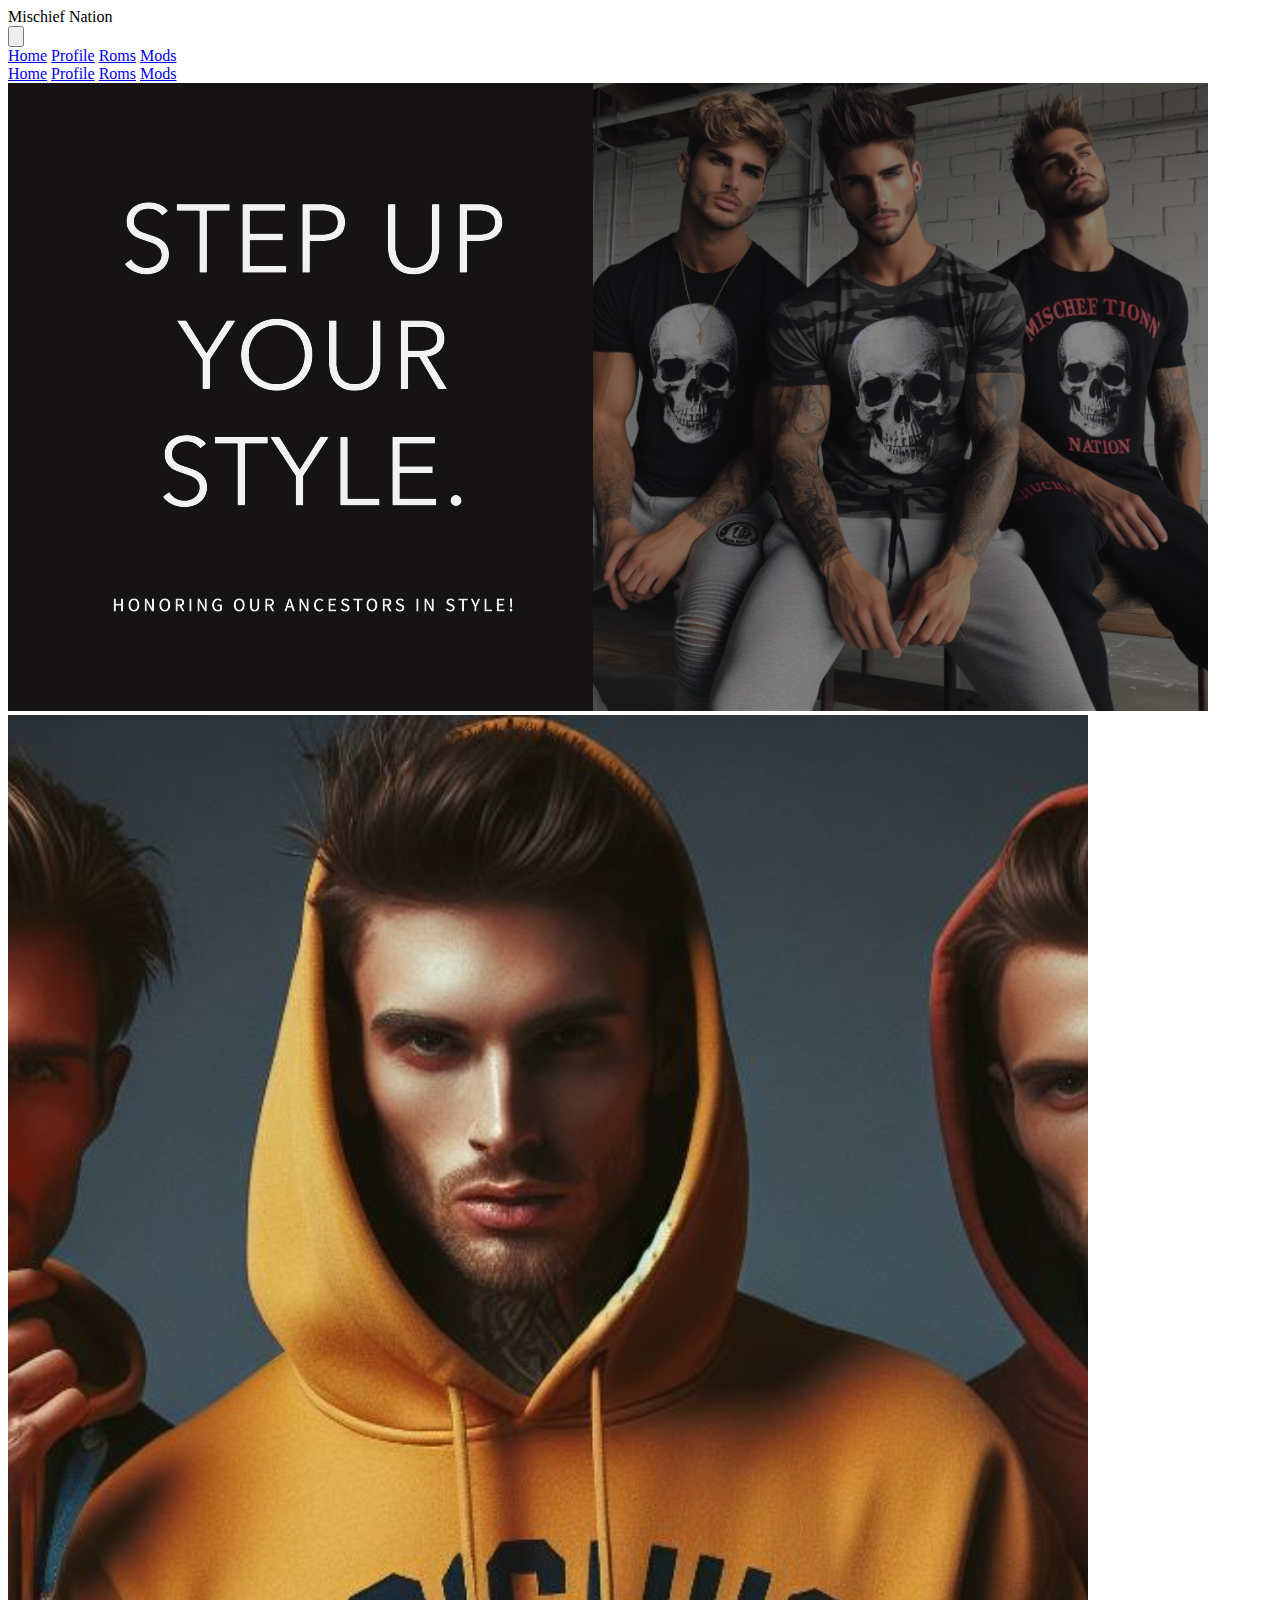
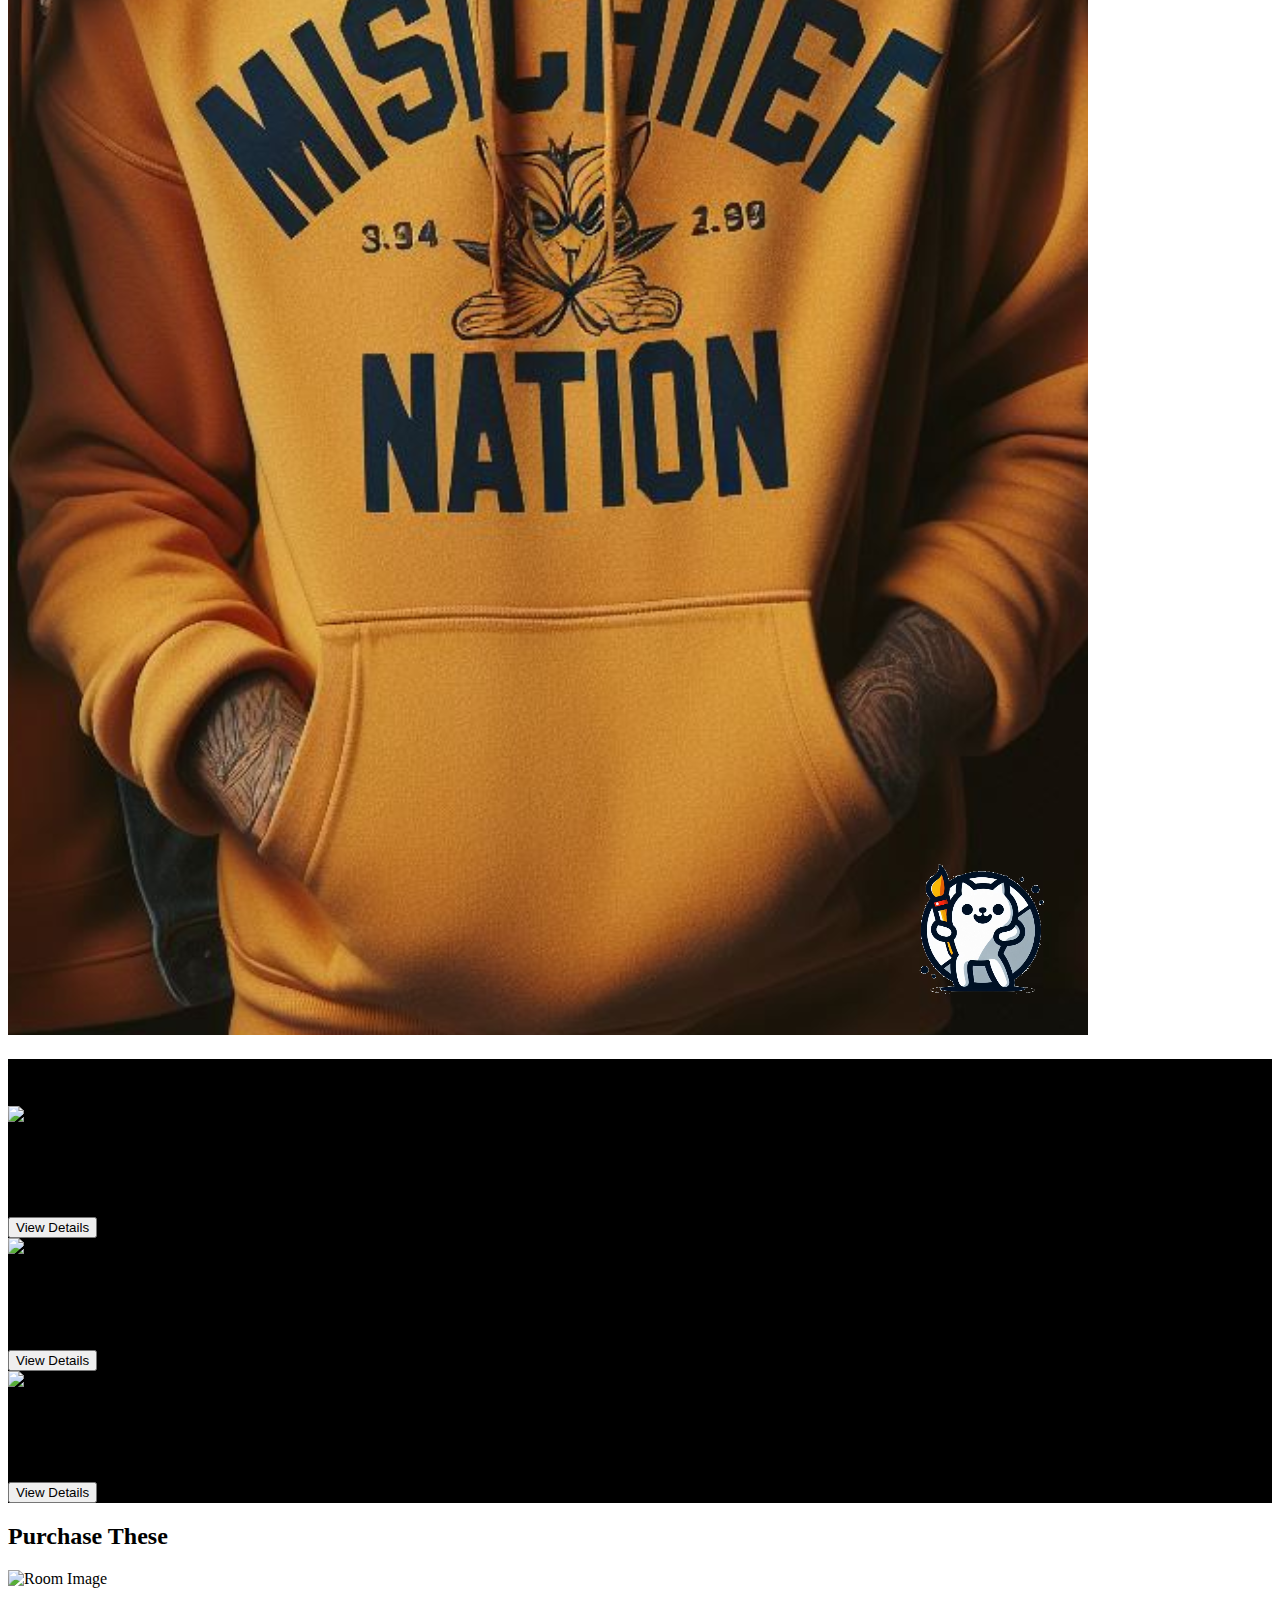
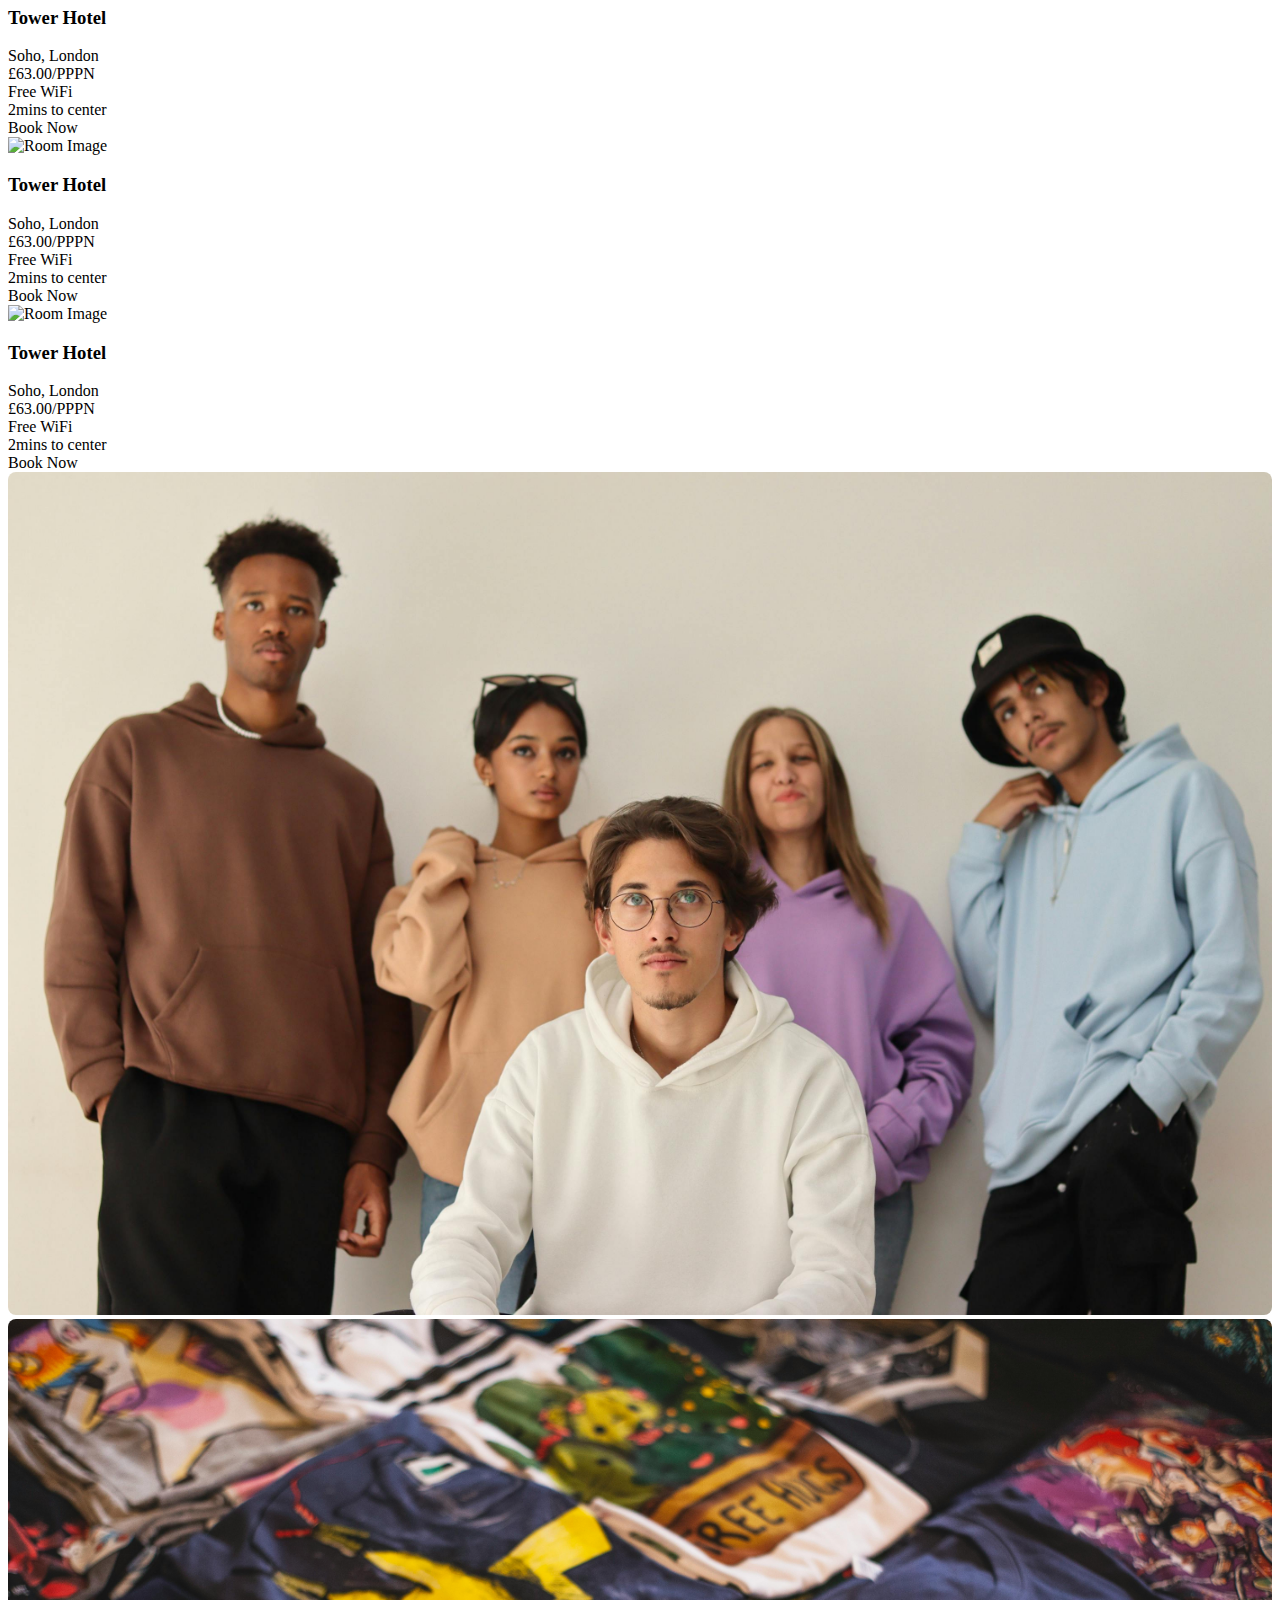
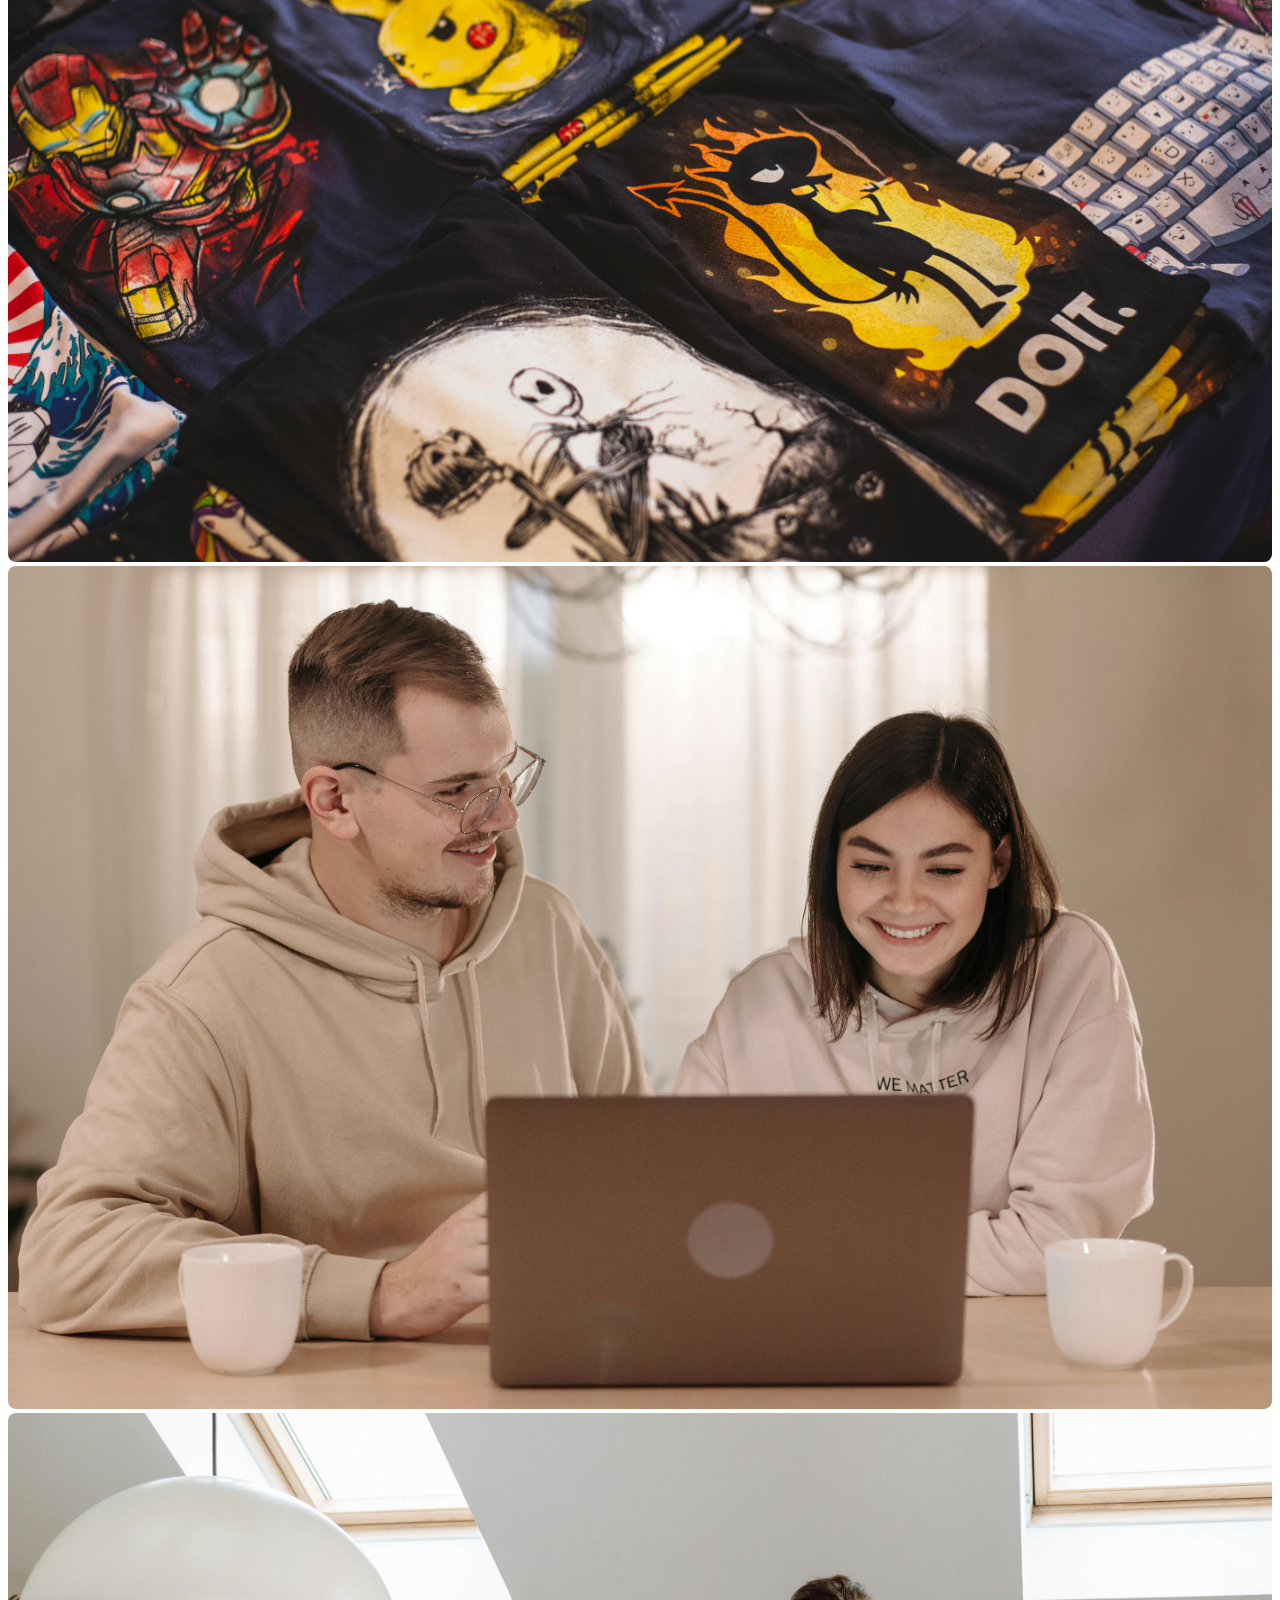
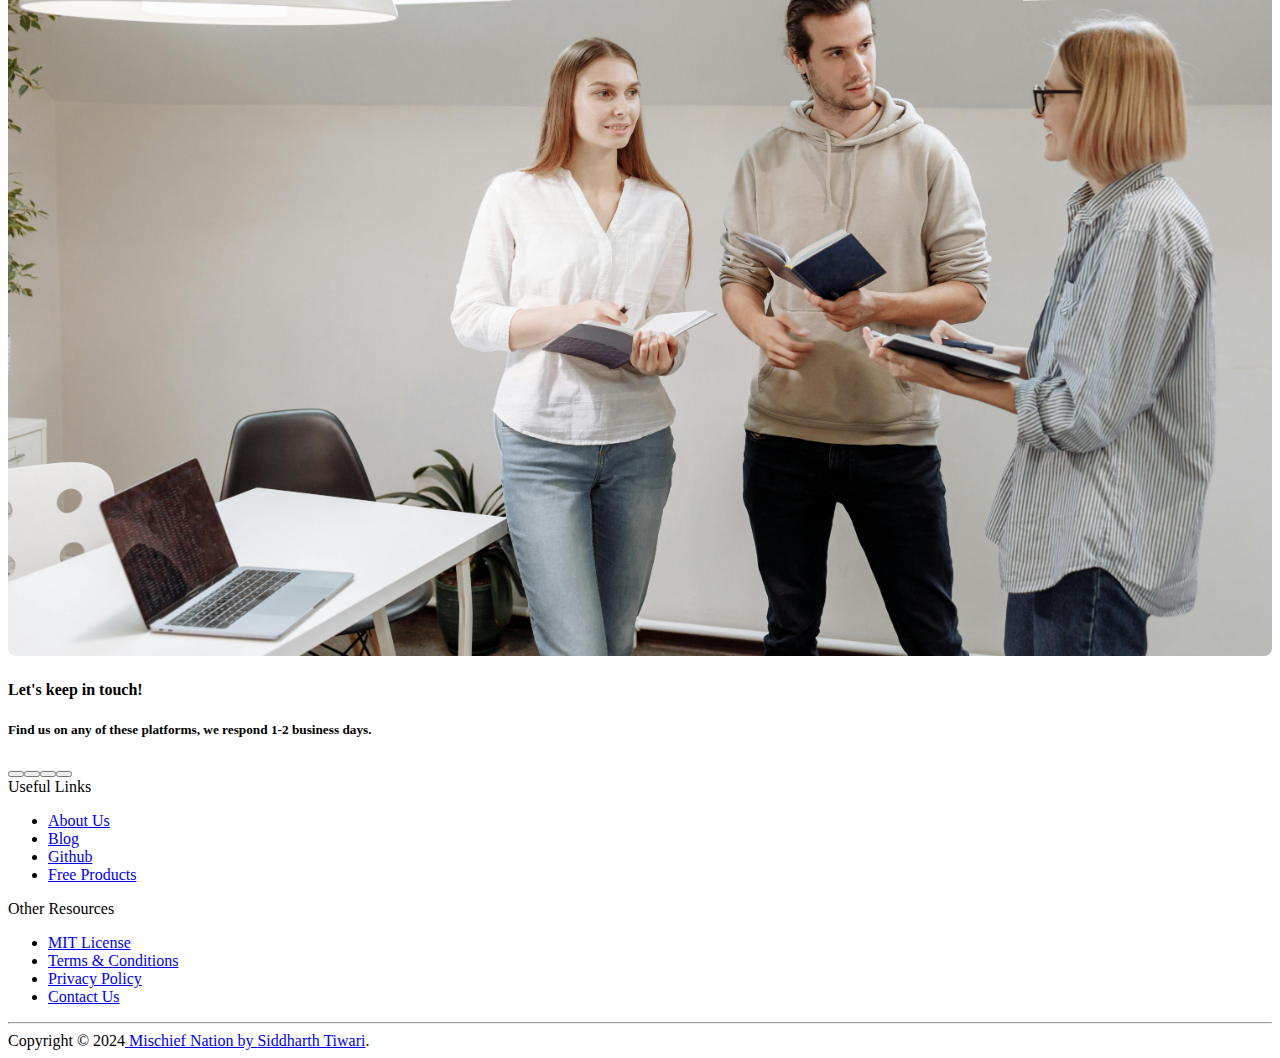
==== index.html @ 12c743d7 "first commit" ====
<!DOCTYPE html>
<html lang="en">

<head>
    <meta charset="UTF-8" />
    <meta name="viewport" content="width=device-width, initial-scale=1.0" />
    <script src="https://cdn.tailwindcss.com"></script>
    <link rel="stylesheet" href="main.css" />
    <link rel="stylesheet" href="swiper.css" />
    <link rel="shortcut icon" href="favicon.ico" type="image/x-icon" />
    <title>Mischief Nation - Fashion</title>
</head>

<body class="font-sans overscroll-none m-1 p-1">
    <!-- Navigation -->
    <section class="container mx-auto min-w-full sticky top-2 pb-0 z-10">
        <nav class="rounded-lg flex items-center justify-between p-5 bg-gray-900 text-white">
            <div class="text-2xl font-bold pl-8">Mischief Nation</div>

            <!-- Responsive Dropdown Menu Button -->
            <div class="lg:hidden relative">
                <button id="menuBtn" class="text-white focus:outline-none">
                    <svg class="h-6 w-6" fill="none" stroke="currentColor" viewBox="0 0 24 24"
                        xmlns="http://www.w3.org/2000/svg">
                        <path stroke-linecap="round" stroke-linejoin="round" stroke-width="2"
                            d="M4 6h16M4 12h16m-7 6h7"></path>
                    </svg>
                </button>

                <!-- Dropdown Menu -->
                <div id="dropdownMenu"
                    class="hidden absolute top-full right-0 mt-2 bg-gray-900 text-white rounded-lg shadow-lg">
                    <a href="#" class="block px-4 py-2">Home</a>
                    <a href="#" class="block px-4 py-2">Profile</a>
                    <a href="#" class="block px-4 py-2">Roms</a>
                    <a href="#" class="block px-4 py-2">Mods</a>
                </div>
            </div>

            <!-- Navigation Links (Hidden on Small Screens) -->
            <div class="hidden lg:flex space-x-4 pr-8" id="navLinks">
                <a href="#" class="hover:bg-gray-700 px-4 py-2 rounded">Home</a>
                <a href="#" class="hover:bg-gray-700 px-4 py-2 rounded">Profile</a>
                <a href="#" class="hover:bg-gray-700 px-4 py-2 rounded">Roms</a>
                <a href="#" class="hover:bg-gray-700 px-4 py-2 rounded">Mods</a>
            </div>
        </nav>
    </section>

    <!-- Banner Section -->
    <section class="container mx-auto min-w-full rounded-lg mt-2 mb-2">
        <div class="overflow-hidden">
            <img class="w-full h-screen rounded-lg hidden md:block" src="images/bg-img.png" alt="Fashion Banner" />
            <img class="w-full h-full rounded-lg block md:hidden" src="images/image.png" alt="">
        </div>
    </section>

    <!-- Featured Products Section -->
    <section class="container mx-auto min-w-full rounded-lg bg-featured mb-2 mt-0">
        <h2 class="text-3xl font-semibold mb-4 text-gray-100 text-center pt-3">
            Featured Products
        </h2>
        <div class="flex flex-col md:flex-row md:space-x-4 p-4">
            <!-- Featured product cards go here -->
            <div class="bg-white p-4 mt-2 md:mt-0 rounded-lg featured transition duration-300">
                <img src="https://images.pexels.com/photos/1337477/pexels-photo-1337477.jpeg?auto=compress&cs=tinysrgb&w=1260&h=750&dpr=1"
                    alt="Product 1" class="w-full h-80 object-cover mb-4" />
                <h3 class="text-lg font-semibold mb-2">Stylish Shirt</h3>
                <p class="text-gray-600">
                    Lorem ipsum dolor sit amet, consectetur adipiscing elit.
                </p>
                <button class="mt-2 bg-gray-800 text-white px-4 py-2 rounded-full">
                    View Details
                </button>
            </div>
            <div class="bg-white mt-2 md:mt-0 rounded-lg p-4 featured transition duration-300">
                <img src="https://images.pexels.com/photos/837140/pexels-photo-837140.jpeg?auto=compress&cs=tinysrgb&w=1260&h=750&dpr=1"
                    alt="Product 1" class="w-full h-80 object-cover mb-4" />
                <h3 class="text-lg font-semibold mb-2">Stylish Shirt</h3>
                <p class="text-gray-600">
                    Lorem ipsum dolor sit amet, consectetur adipiscing elit.
                </p>
                <button class="mt-2 bg-gray-800 text-white px-4 py-2 rounded-full">
                    View Details
                </button>
            </div>
            <div class="bg-white mt-2 md:mt-0 rounded-lg p-4 featured transition duration-300">
                <img src="https://images.pexels.com/photos/428340/pexels-photo-428340.jpeg?auto=compress&cs=tinysrgb&w=600"
                    alt="Product 1" class="w-full h-80 object-cover mb-4" />
                <h3 class="text-lg font-semibold mb-2">Stylish Shirt</h3>
                <p class="text-gray-600">
                    Lorem ipsum dolor sit amet, consectetur adipiscing elit.
                </p>
                <button class="mt-2 bg-gray-800 text-white px-4 py-2 rounded-full">
                    View Details
                </button>
            </div>
            <!-- Add more product cards as needed -->
        </div>
    </section>

    <!-- Latest Trends Section -->
    <section class="container mx-auto min-w-full rounded-lg bg-gray-200 mb-2 p-4">
        <h2 class="text-3xl font-semibold mb-4 text-gray-900 text-center pt-3">
            Purchase These
        </h2>
        <div class="flex flex-col md:flex-row md:space-x-4 p-4">
            <div id="app"
                class="bg-white mt-4 md:mt-0 w-auto h-auto md:h-60 rounded-lg shadow-md flex flex-row card text-grey-darkest border-2 border-gray-200">
                <img class="w-1/2 h-full rounded-l-sm" src="https://bit.ly/2EApSiC" alt="Room Image" />
                <div class="w-full flex flex-col">
                    <div class="p-4 pb-0 flex-1">
                        <h3 class="font-light mb-1 text-grey-darkest">Tower Hotel</h3>
                        <div class="text-xs flex items-center mb-4">
                            <i class="fas fa-map-marker-alt mr-1 text-grey-dark"></i>
                            Soho, London
                        </div>
                        <span class="text-2xl md:text-5xl text-grey-darkest">£63.00<span class="text-lg">/PPPN</span></span>
                        <div class="flex items-center mt-4">
                            <div class="pr-2 text-xs">
                                <i class="fas fa-wifi text-green"></i> Free WiFi
                            </div>
                            <div class="px-2 text-xs">
                                <i class="text-grey-darker far fa-building"></i> 2mins to
                                center
                            </div>
                        </div>
                    </div>
                    <div class="bg-grey-lighter p-3 flex items-center justify-between transition hover:bg-grey-light">
                        Book Now
                        <i class="fas fa-chevron-right"></i>
                    </div>
                </div>
            </div>
            <div id="app"
                class="bg-white mt-4 md:mt-0 w-auto h-auto md:h-60 rounded-lg shadow-md flex flex-row card text-grey-darkest border-2 border-gray-200">
                <img class="w-1/2 h-full rounded-l-sm" src="https://bit.ly/2EApSiC" alt="Room Image" />
                <div class="w-full flex flex-col">
                    <div class="p-4 pb-0 flex-1">
                        <h3 class="font-light mb-1 text-grey-darkest">Tower Hotel</h3>
                        <div class="text-xs flex items-center mb-4">
                            <i class="fas fa-map-marker-alt mr-1 text-grey-dark"></i>
                            Soho, London
                        </div>
                        <span class="text-2xl md:text-5xl text-grey-darkest">£63.00<span class="text-lg">/PPPN</span></span>
                        <div class="flex items-center mt-4">
                            <div class="pr-2 text-xs">
                                <i class="fas fa-wifi text-green"></i> Free WiFi
                            </div>
                            <div class="px-2 text-xs">
                                <i class="text-grey-darker far fa-building"></i> 2mins to
                                center
                            </div>
                        </div>
                    </div>
                    <div class="bg-grey-lighter p-3 flex items-center justify-between transition hover:bg-grey-light">
                        Book Now
                        <i class="fas fa-chevron-right"></i>
                    </div>
                </div>
            </div>
            <div id="app"
                class="bg-white mt-4 md:mt-0 w-auto h-auto md:h-60 rounded-lg shadow-md flex flex-row card text-grey-darkest border-2 border-gray-200">
                <img class="w-1/2 h-full rounded-l-sm" src="https://bit.ly/2EApSiC" alt="Room Image" />
                <div class="w-full h-full flex flex-col">
                    <div class="p-4 pb-0 flex-1">
                        <h3 class="font-light mb-1 text-grey-darkest">Tower Hotel</h3>
                        <div class="text-xs flex items-center mb-4">
                            <i class="fas fa-map-marker-alt mr-1 text-grey-dark"></i>
                            Soho, London
                        </div>
                        <span class="text-2xl md:text-5xl text-grey-darkest">£63.00<span class="text-lg">/PPPN</span></span>
                        <div class="flex items-center mt-4">
                            <div class="pr-2 text-xs">
                                <i class="fas fa-wifi text-green"></i> Free WiFi
                            </div>
                            <div class="px-2 text-xs">
                                <i class="text-grey-darker far fa-building"></i> 2mins to
                                center
                            </div>
                        </div>
                    </div>
                    <div class="bg-grey-lighter p-3 flex items-center justify-between transition hover:bg-grey-light">
                        Book Now
                        <i class="fas fa-chevron-right"></i>
                    </div>
                </div>
            </div>
        </div>
    </section>

    <!-- Fashion Slideshow Section -->
    <section class="container mx-auto min-w-full mb-2 rounded-lg">
        <swiper-container class="mySwiper z-0 rounded-lg" pagination="true" pagination-clickable="true"
            space-between="30" effect="fade" centered-slides="true" autoplay-delay="2500"
            autoplay-disable-on-interaction="false">
            <swiper-slide>
                <img src="images/pic1.jpg" />
            </swiper-slide>
            <swiper-slide>
                <img src="images/pic2.jpg" />
            </swiper-slide>
            <swiper-slide>
                <img src="images/pic3.jpg" />
            </swiper-slide>
            <swiper-slide>
                <img src="images/pic4.jpg" />
            </swiper-slide>
        </swiper-container>
    </section>
    <!-- component -->
    <link rel="stylesheet" href="https://demos.creative-tim.com/notus-js/assets/styles/tailwind.css">
    <link rel="stylesheet"
        href="https://demos.creative-tim.com/notus-js/assets/vendor/@fortawesome/fontawesome-free/css/all.min.css">

    <footer class="relative bg-blueGray-200 pt-8 pb-6 mt-2 rounded-lg">
        <div class="container mx-auto px-4">
            <div class="flex flex-wrap text-left lg:text-left">
                <div class="w-full lg:w-6/12 px-4">
                    <h4 class="text-3xl fonat-semibold text-blueGray-700">Let's keep in touch!</h4>
                    <h5 class="text-lg mt-0 mb-2 text-blueGray-600">
                        Find us on any of these platforms, we respond 1-2 business days.
                    </h5>
                    <div class="mt-6 lg:mb-0 mb-6">
                        <button
                            class="bg-white text-lightBlue-400 shadow-lg font-normal h-10 w-10 items-center justify-center align-center rounded-full outline-none focus:outline-none mr-2"
                            type="button">
                            <i class="fab fa-twitter"></i></button><button
                            class="bg-white text-lightBlue-600 shadow-lg font-normal h-10 w-10 items-center justify-center align-center rounded-full outline-none focus:outline-none mr-2"
                            type="button">
                            <i class="fab fa-facebook-square"></i></button><button
                            class="bg-white text-pink-400 shadow-lg font-normal h-10 w-10 items-center justify-center align-center rounded-full outline-none focus:outline-none mr-2"
                            type="button">
                            <i class="fab fa-dribbble"></i></button><button
                            class="bg-white text-blueGray-800 shadow-lg font-normal h-10 w-10 items-center justify-center align-center rounded-full outline-none focus:outline-none mr-2"
                            type="button">
                            <i class="fab fa-github"></i>
                        </button>
                    </div>
                </div>
                <div class="w-full lg:w-6/12 px-4">
                    <div class="flex flex-wrap items-top mb-6">
                        <div class="w-full lg:w-4/12 px-4 ml-auto">
                            <span class="block uppercase text-blueGray-500 text-sm font-semibold mb-2">Useful
                                Links</span>
                            <ul class="list-unstyled">
                                <li>
                                    <a class="text-blueGray-600 hover:text-blueGray-800 font-semibold block pb-2 text-sm"
                                        href="https://www.creative-tim.com/presentation?ref=njs-profile">About Us</a>
                                </li>
                                <li>
                                    <a class="text-blueGray-600 hover:text-blueGray-800 font-semibold block pb-2 text-sm"
                                        href="https://blog.creative-tim.com?ref=njs-profile">Blog</a>
                                </li>
                                <li>
                                    <a class="text-blueGray-600 hover:text-blueGray-800 font-semibold block pb-2 text-sm"
                                        href="https://www.github.com/creativetimofficial?ref=njs-profile">Github</a>
                                </li>
                                <li>
                                    <a class="text-blueGray-600 hover:text-blueGray-800 font-semibold block pb-2 text-sm"
                                        href="https://www.creative-tim.com/bootstrap-themes/free?ref=njs-profile">Free
                                        Products</a>
                                </li>
                            </ul>
                        </div>
                        <div class="w-full lg:w-4/12 px-4">
                            <span class="block uppercase text-blueGray-500 text-sm font-semibold mb-2">Other
                                Resources</span>
                            <ul class="list-unstyled">
                                <li>
                                    <a class="text-blueGray-600 hover:text-blueGray-800 font-semibold block pb-2 text-sm"
                                        href="https://github.com/creativetimofficial/notus-js/blob/main/LICENSE.md?ref=njs-profile">MIT
                                        License</a>
                                </li>
                                <li>
                                    <a class="text-blueGray-600 hover:text-blueGray-800 font-semibold block pb-2 text-sm"
                                        href="https://creative-tim.com/terms?ref=njs-profile">Terms &amp; Conditions</a>
                                </li>
                                <li>
                                    <a class="text-blueGray-600 hover:text-blueGray-800 font-semibold block pb-2 text-sm"
                                        href="https://creative-tim.com/privacy?ref=njs-profile">Privacy Policy</a>
                                </li>
                                <li>
                                    <a class="text-blueGray-600 hover:text-blueGray-800 font-semibold block pb-2 text-sm"
                                        href="https://creative-tim.com/contact-us?ref=njs-profile">Contact Us</a>
                                </li>
                            </ul>
                        </div>
                    </div>
                </div>
            </div>
            <hr class="my-6 border-blueGray-300">
            <div class="flex flex-wrap items-center md:justify-between justify-center">
                <div class="w-full md:w-4/12 px-4 mx-auto text-center">
                    <div class="text-sm text-blueGray-500 font-semibold py-1">
                        Copyright © <span id="get-current-year">2024</span><a
                            href="https://www.creative-tim.com/product/notus-js"
                            class="text-blueGray-500 hover:text-gray-800" target="_blank"> Mischief Nation by
                            <a href="https://www.creative-tim.com?ref=njs-profile"
                                class="text-blueGray-500 hover:text-blueGray-800">Siddharth Tiwari</a>.
                    </div>
                </div>
            </div>
        </div>
    </footer>

    <script src="https://cdn.jsdelivr.net/npm/swiper@11/swiper-element-bundle.min.js"></script>
    <script>
        // JavaScript to toggle the visibility of the dropdown menu
        const menuBtn = document.getElementById('menuBtn');
        const dropdownMenu = document.getElementById('dropdownMenu');

        menuBtn.addEventListener('click', () => {
            dropdownMenu.classList.toggle('hidden');
        });
    </script>
</body>

</html>
---- main.css ----
.bg-featured{
    background-color: black;
}
.featured:hover{
    box-shadow: 0 1px 10px white;
}
.transition{
    transition: all .2s ease-out;
}

.h-60{
  height: 14rem;
}

.w-128{
  width: 32rem;
}
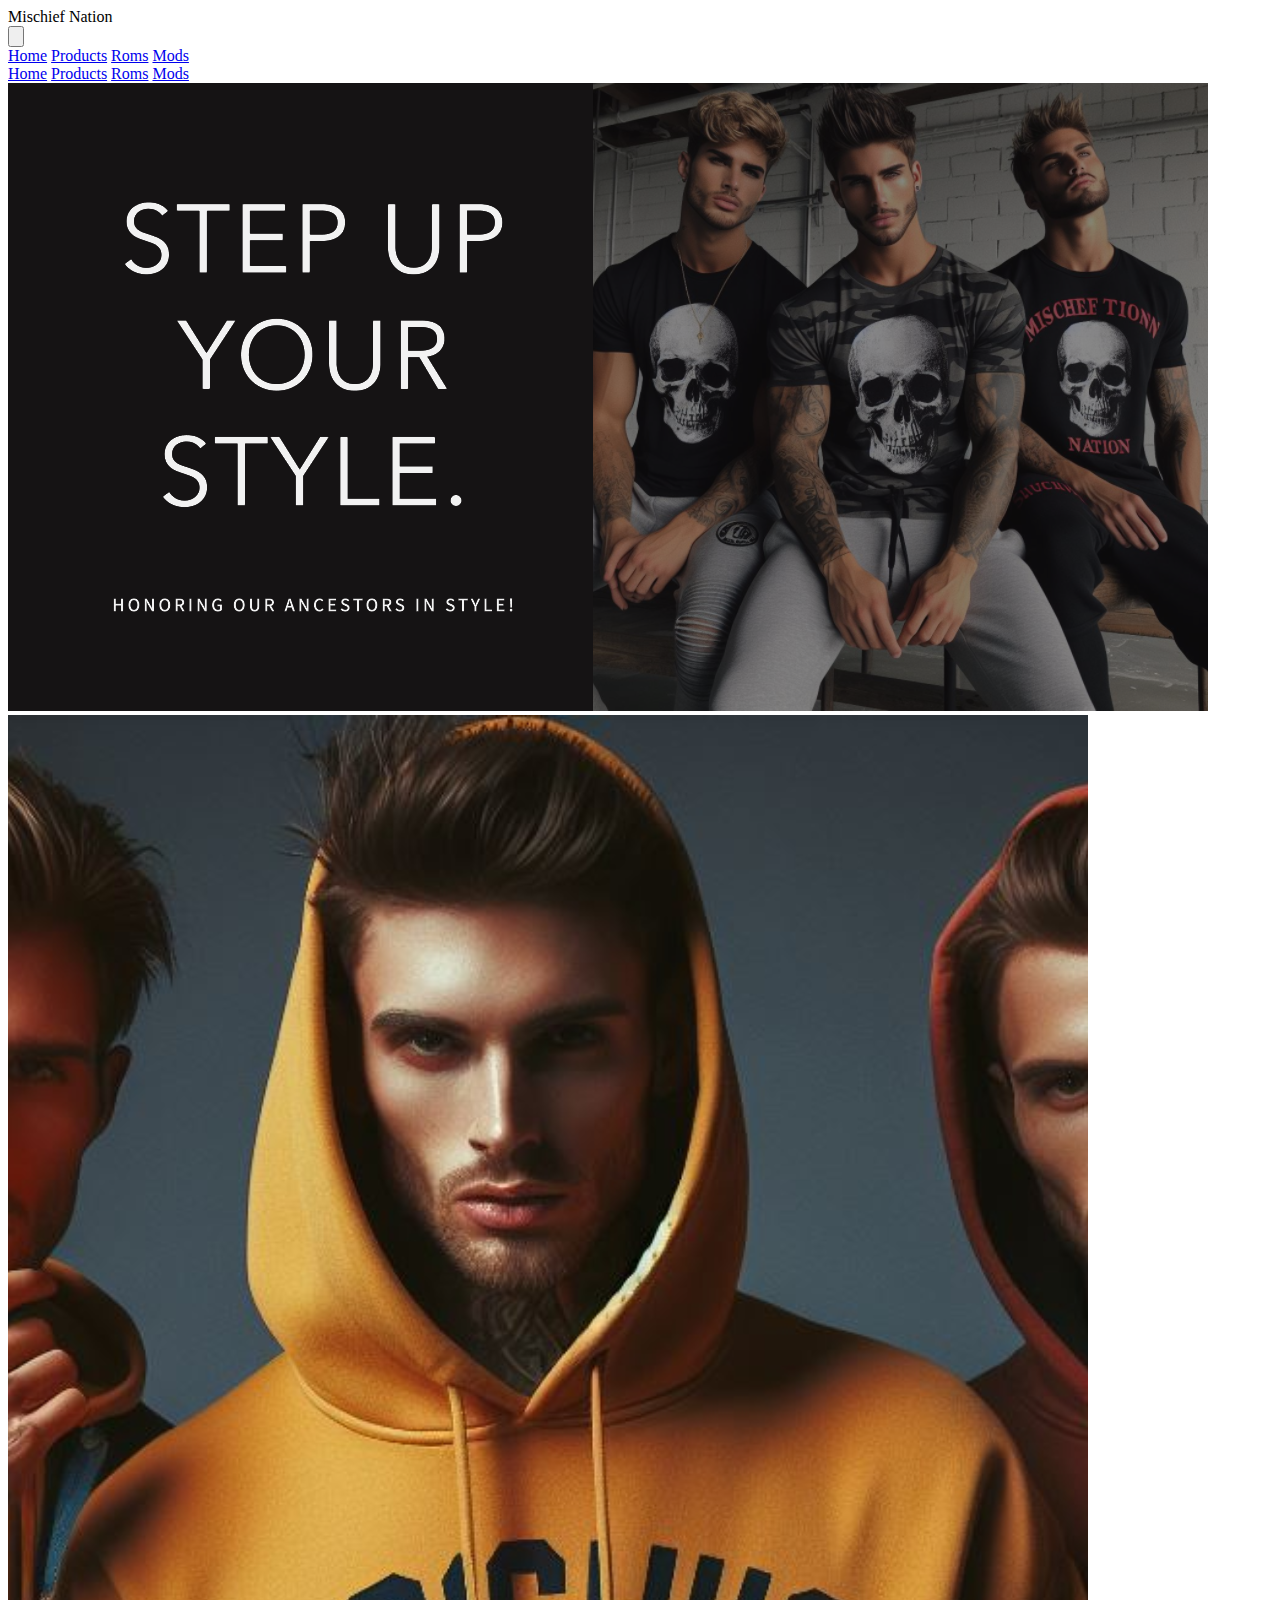
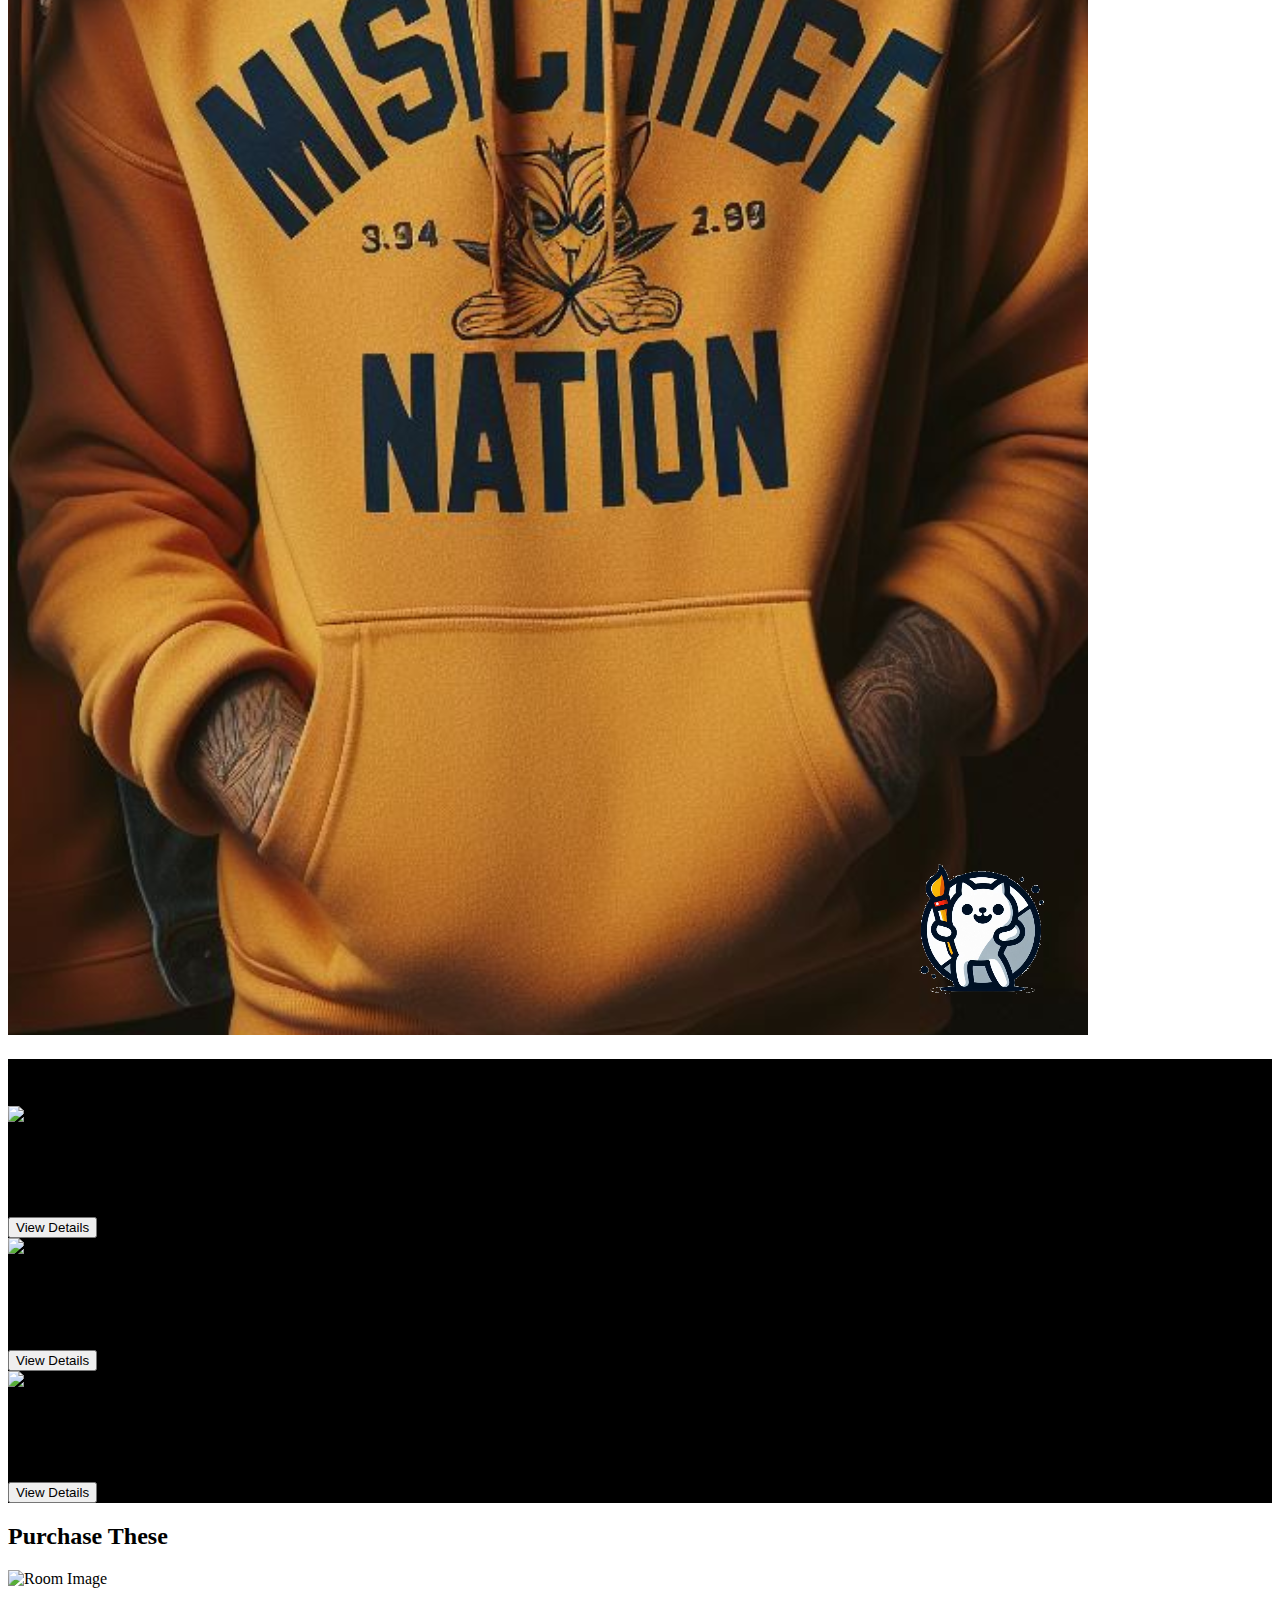
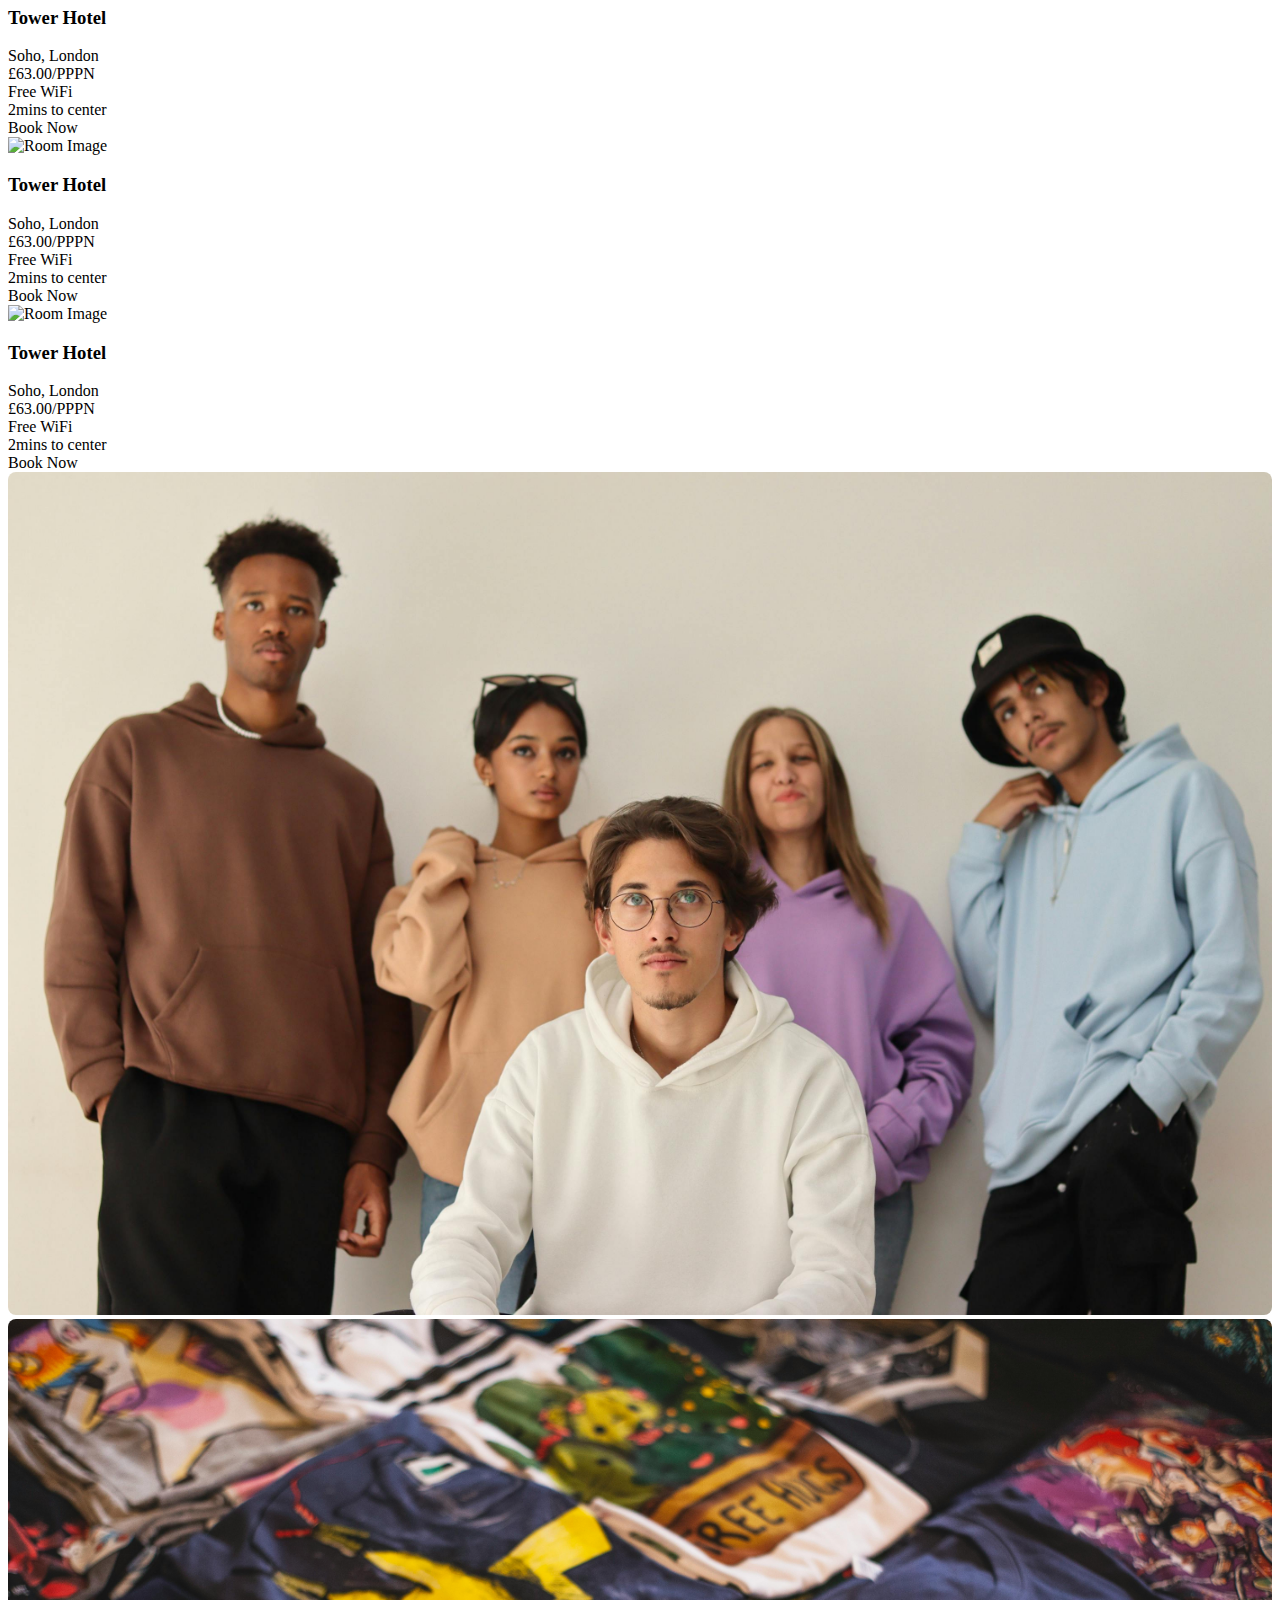
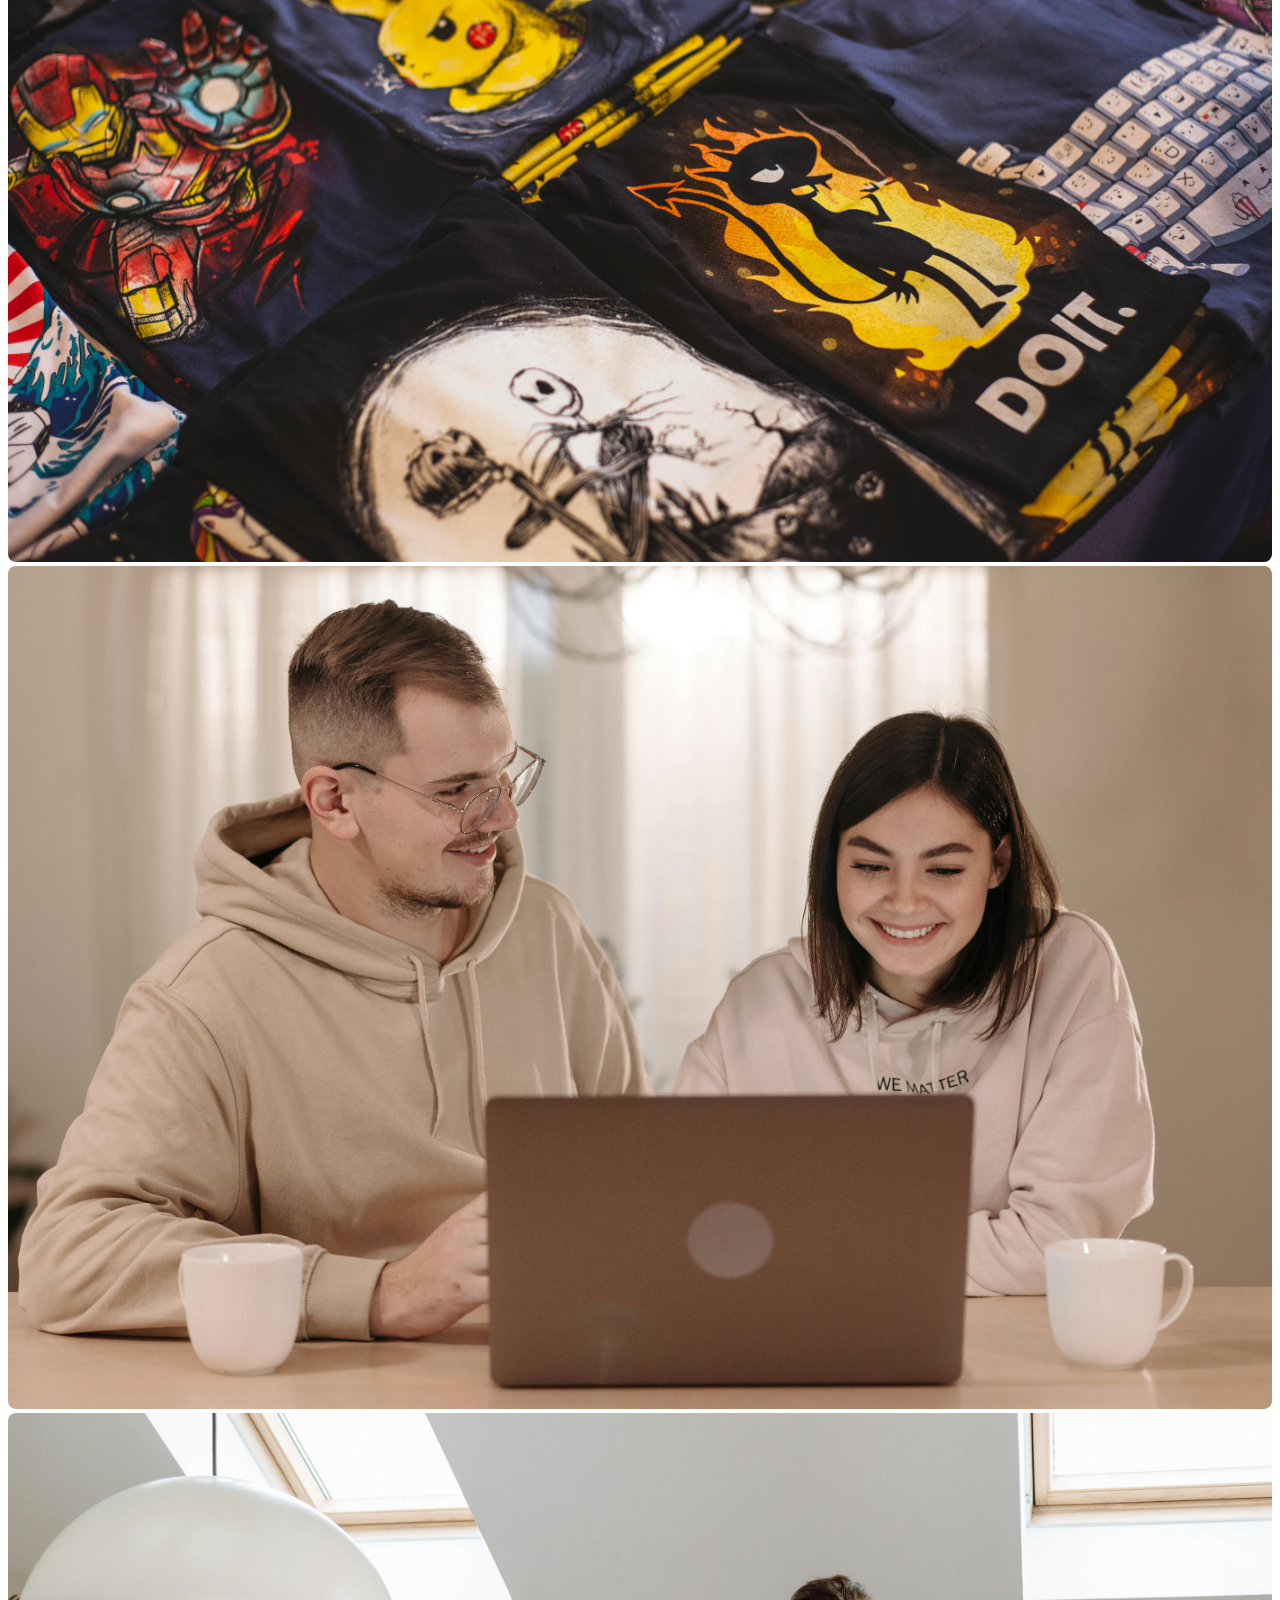
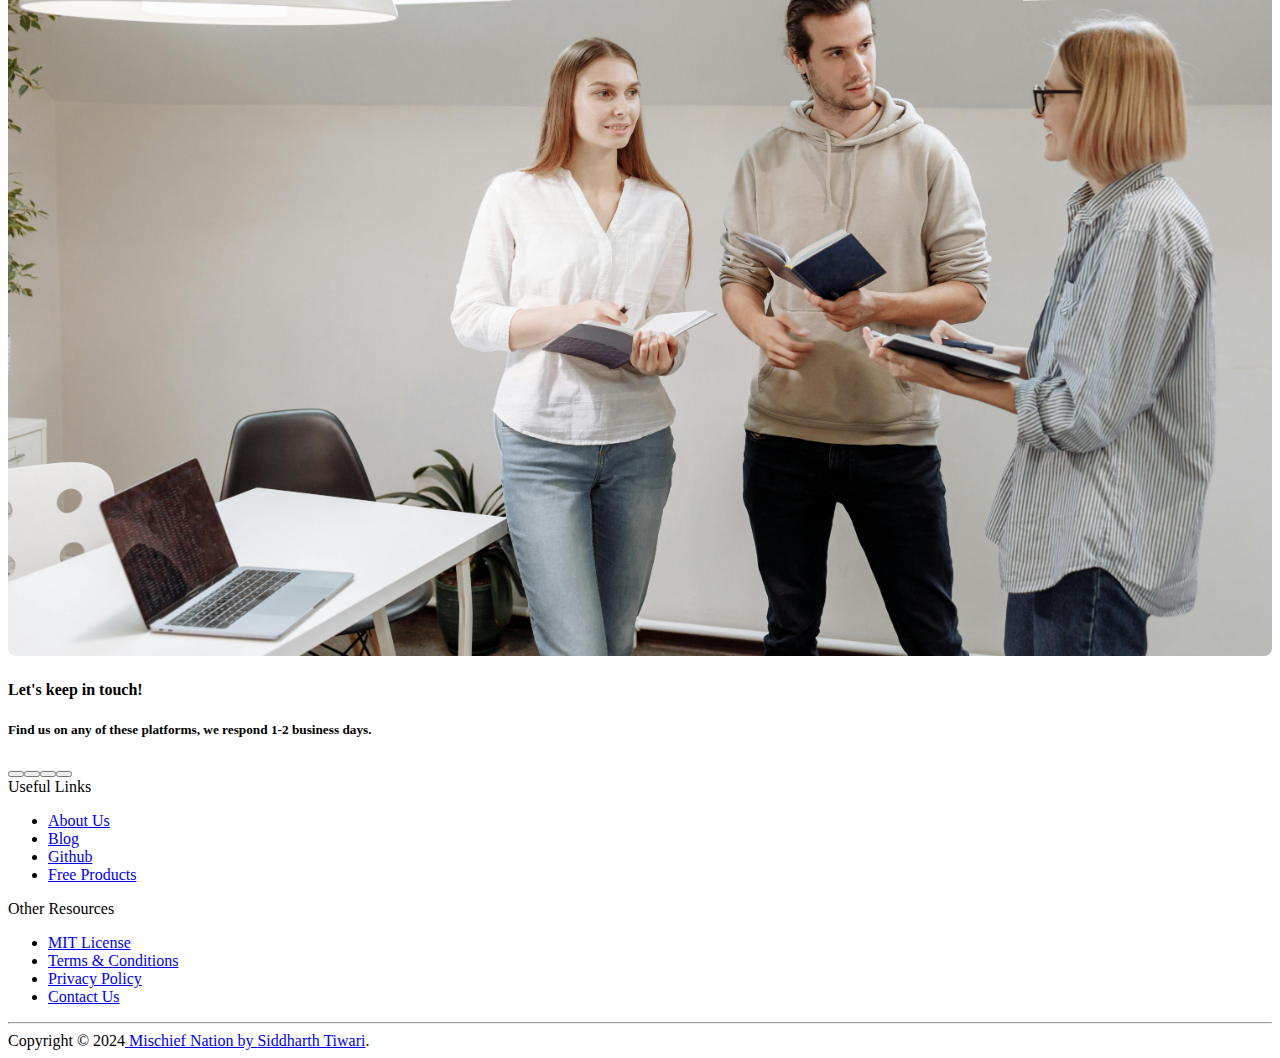
==== commit 8dea26af: "updated" ====
--- a/index.html
+++ b/index.html
@@ -30,8 +30,8 @@
                 <!-- Dropdown Menu -->
                 <div id="dropdownMenu"
                     class="hidden absolute top-full right-0 mt-2 bg-gray-900 text-white rounded-lg shadow-lg">
-                    <a href="#" class="block px-4 py-2">Home</a>
-                    <a href="#" class="block px-4 py-2">Profile</a>
+                    <a href="index.html" class="block px-4 py-2">Home</a>
+                    <a href="products.html" class="block px-4 py-2">Products</a>
                     <a href="#" class="block px-4 py-2">Roms</a>
                     <a href="#" class="block px-4 py-2">Mods</a>
                 </div>
@@ -39,8 +39,8 @@
 
             <!-- Navigation Links (Hidden on Small Screens) -->
             <div class="hidden lg:flex space-x-4 pr-8" id="navLinks">
-                <a href="#" class="hover:bg-gray-700 px-4 py-2 rounded">Home</a>
-                <a href="#" class="hover:bg-gray-700 px-4 py-2 rounded">Profile</a>
+                <a href="index.html" class="hover:bg-gray-700 px-4 py-2 rounded">Home</a>
+                <a href="products.html" class="hover:bg-gray-700 px-4 py-2 rounded">Products</a>
                 <a href="#" class="hover:bg-gray-700 px-4 py-2 rounded">Roms</a>
                 <a href="#" class="hover:bg-gray-700 px-4 py-2 rounded">Mods</a>
             </div>
--- a/main.css
+++ b/main.css
@@ -1,4 +1,6 @@
-
+html{
+  scroll-behavior: smooth;
+}
 .bg-featured{
     background-color: black;
 }
@@ -15,4 +17,17 @@
 
 .w-128{
   width: 32rem;
+}
+.price{
+  margin-right: 1em;
+}
+.tag{
+  margin-top: 0.5em;
+}
+.tag small{
+  align-self: end;
+}
+small.arrow-down{
+  margin-left: 0.5rem;
+  margin-right: 0.5rem;
 }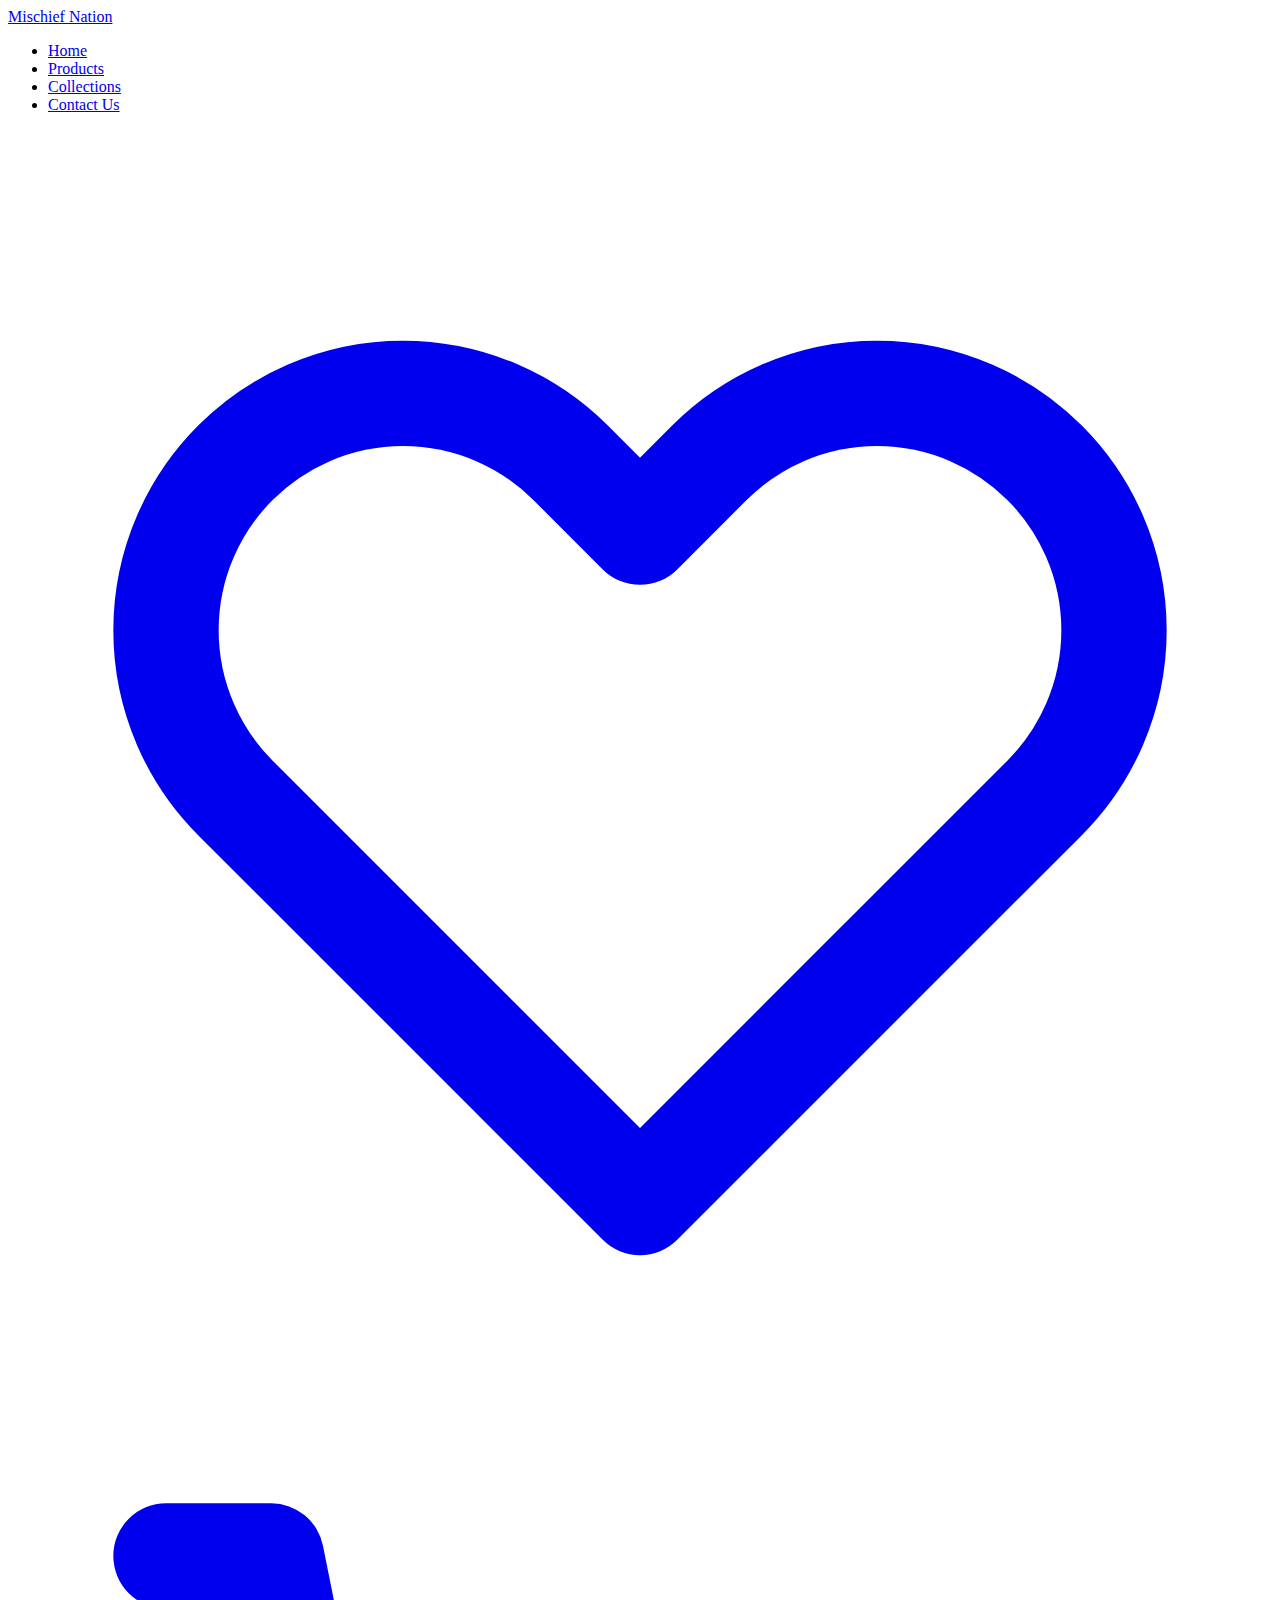
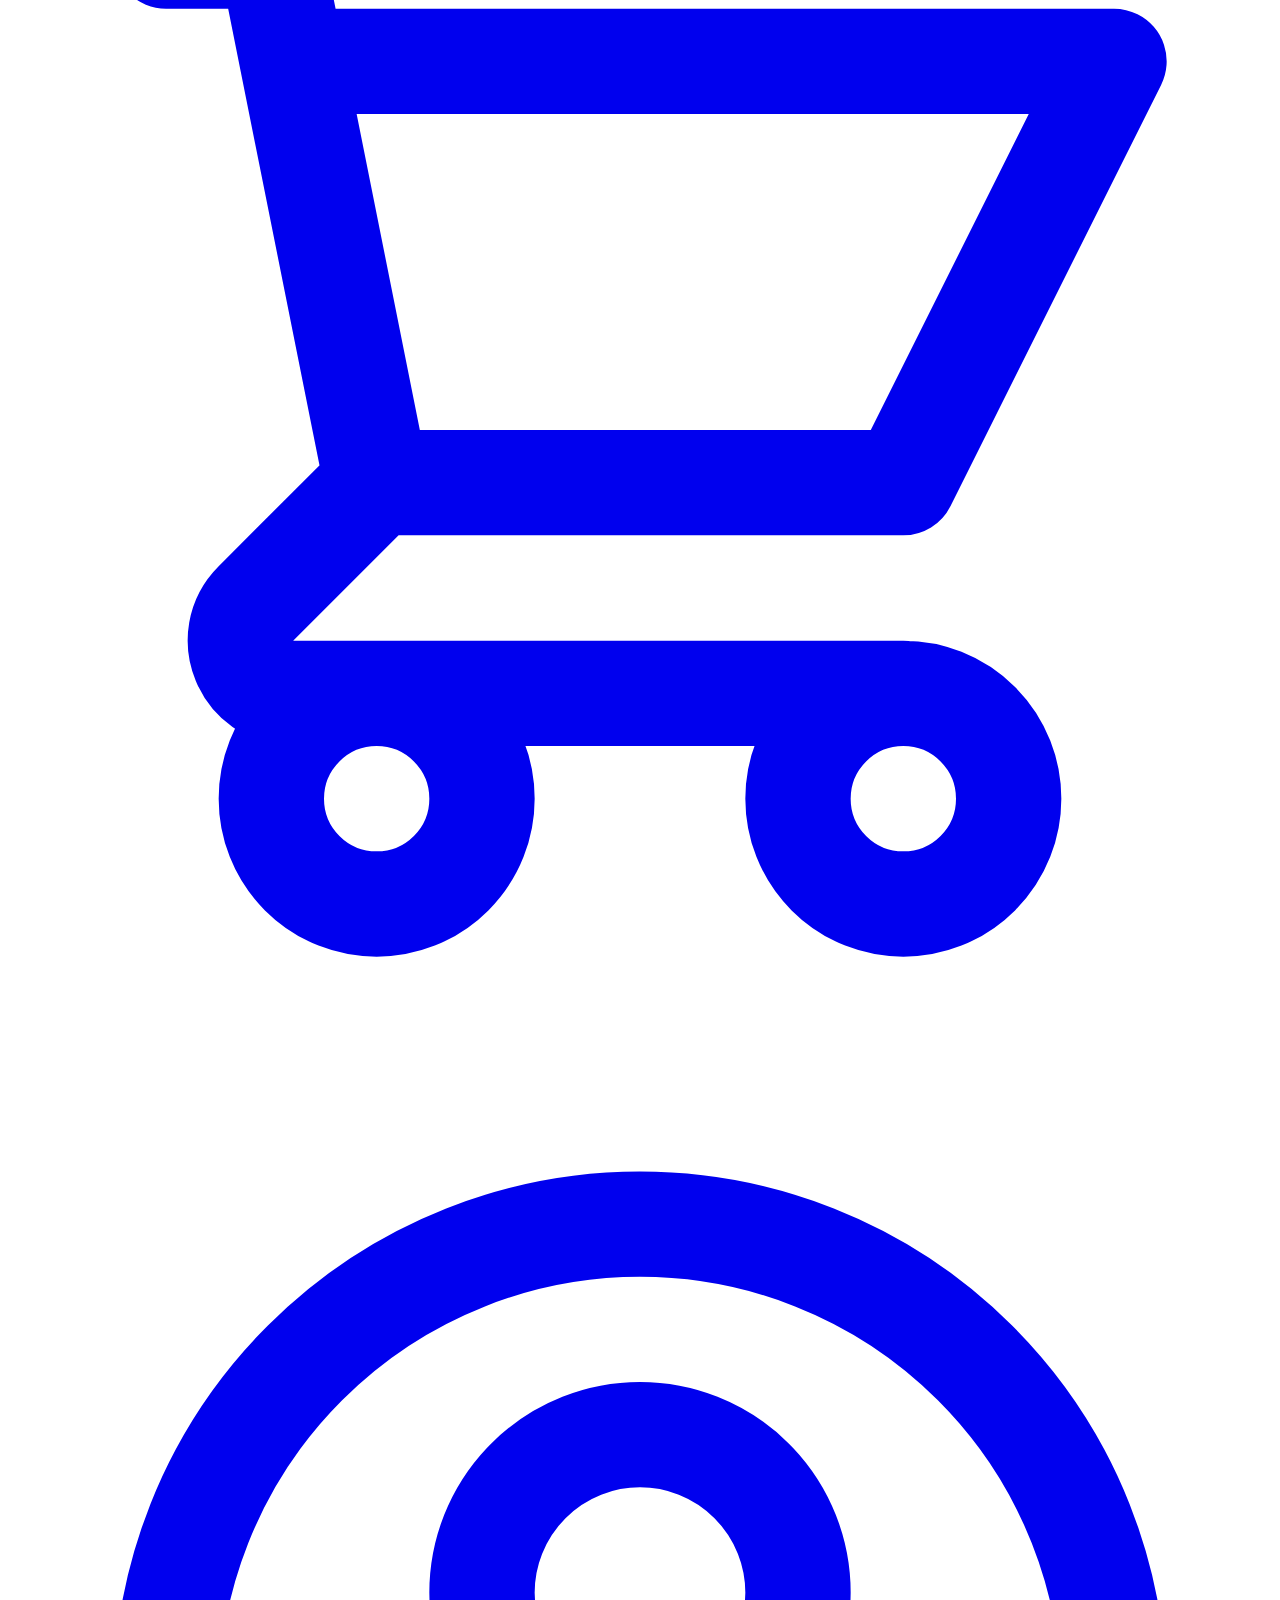
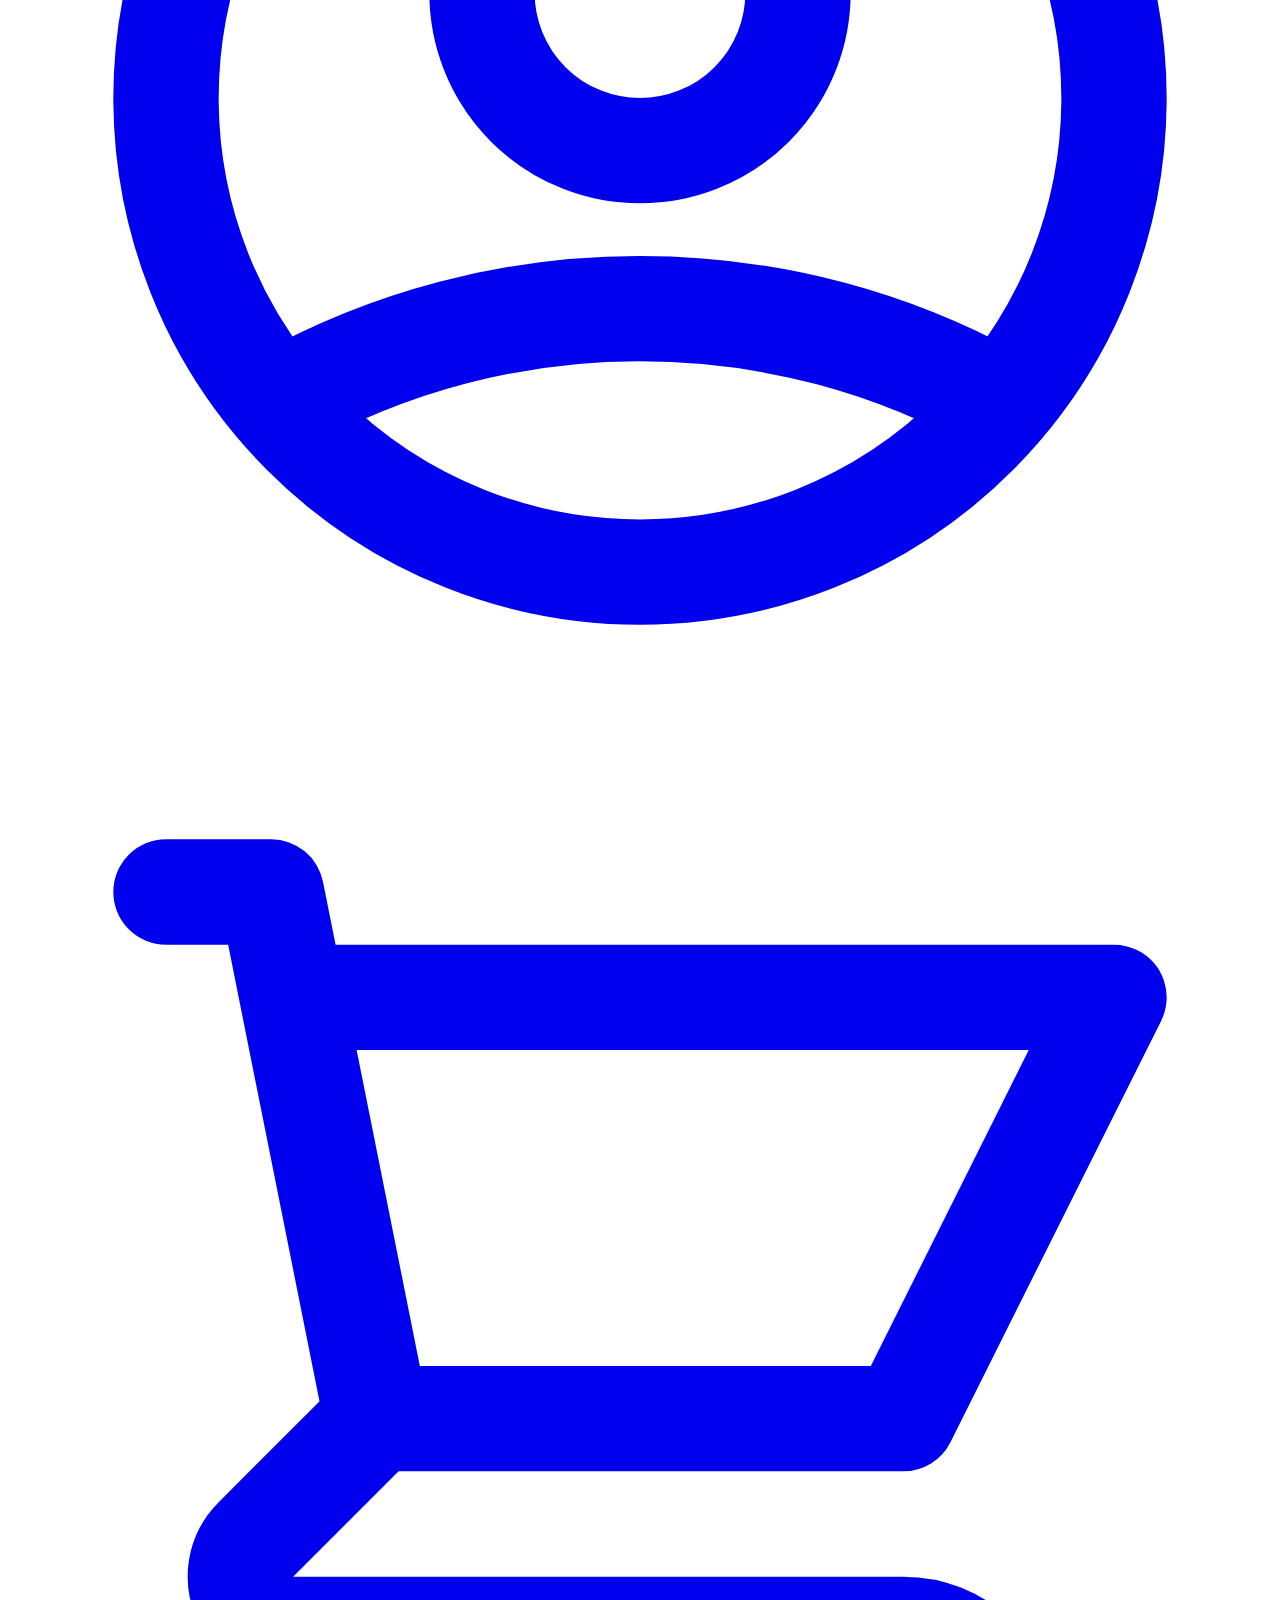
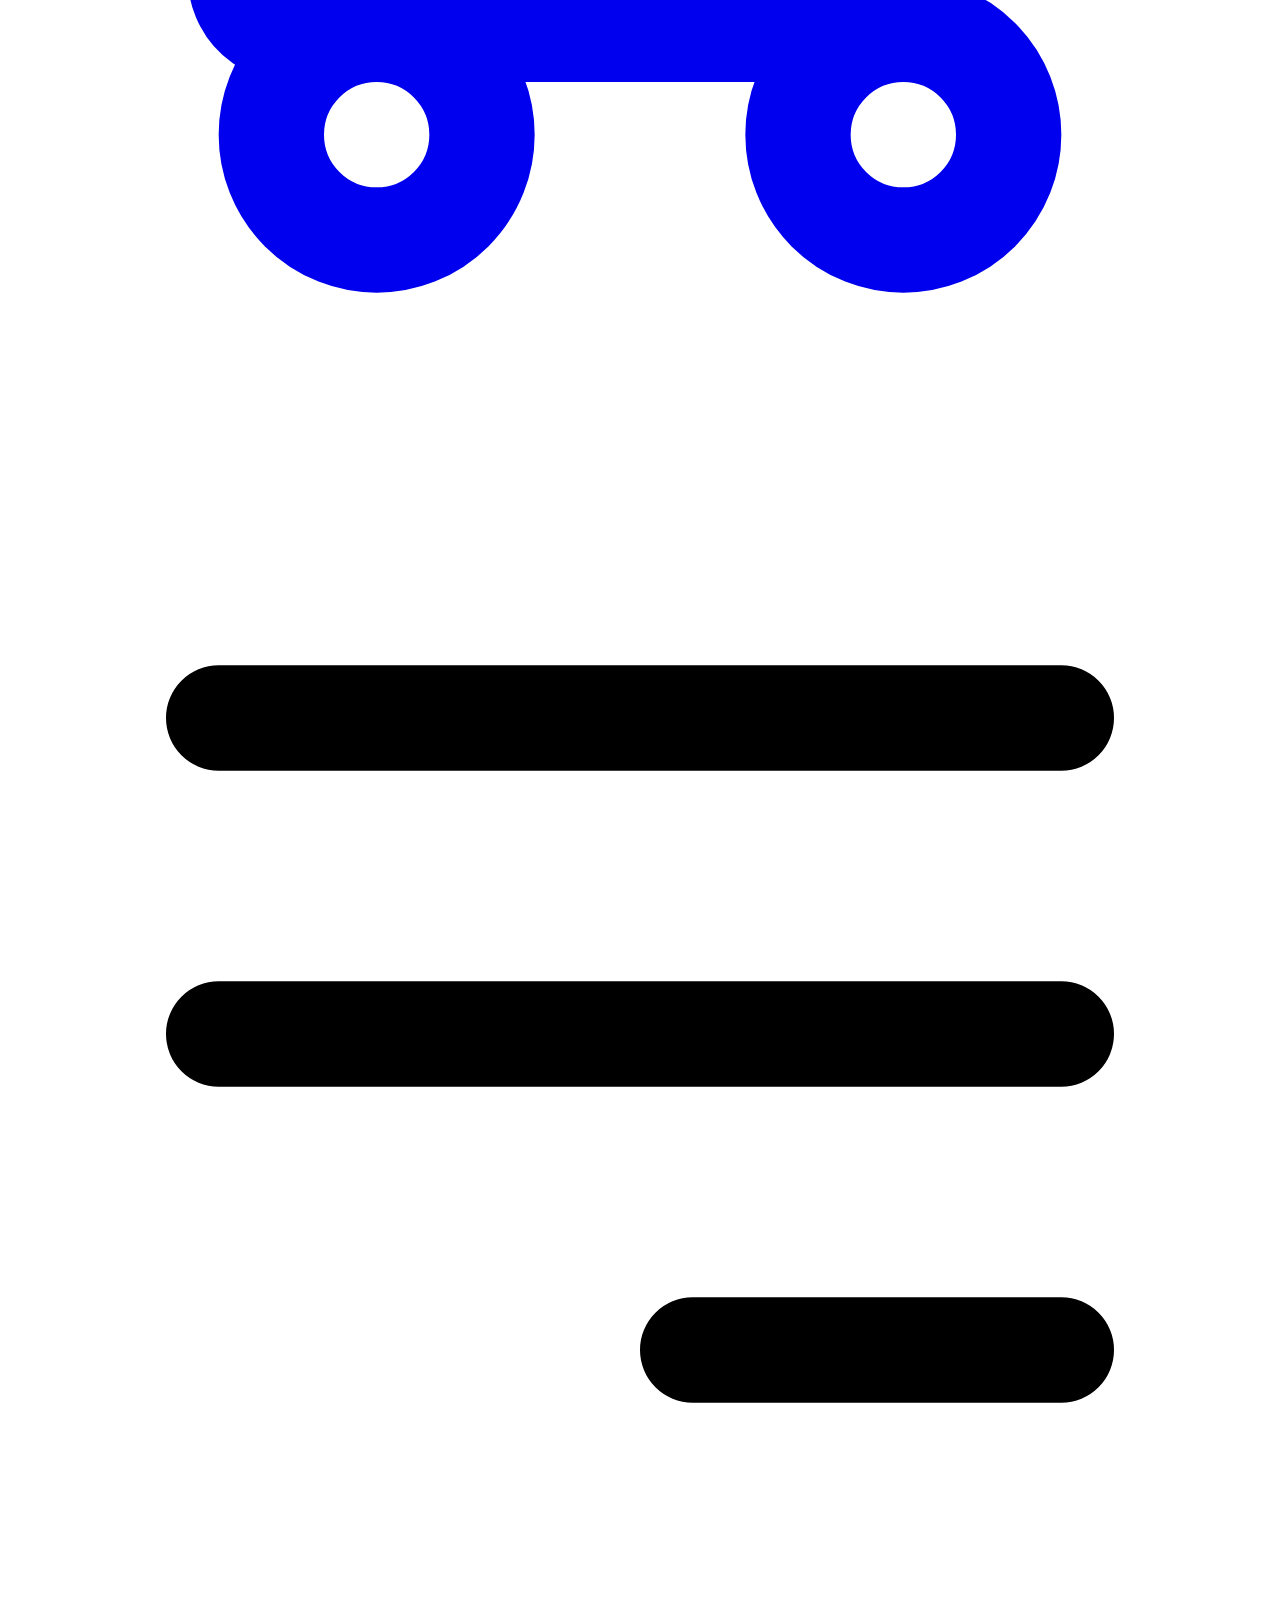
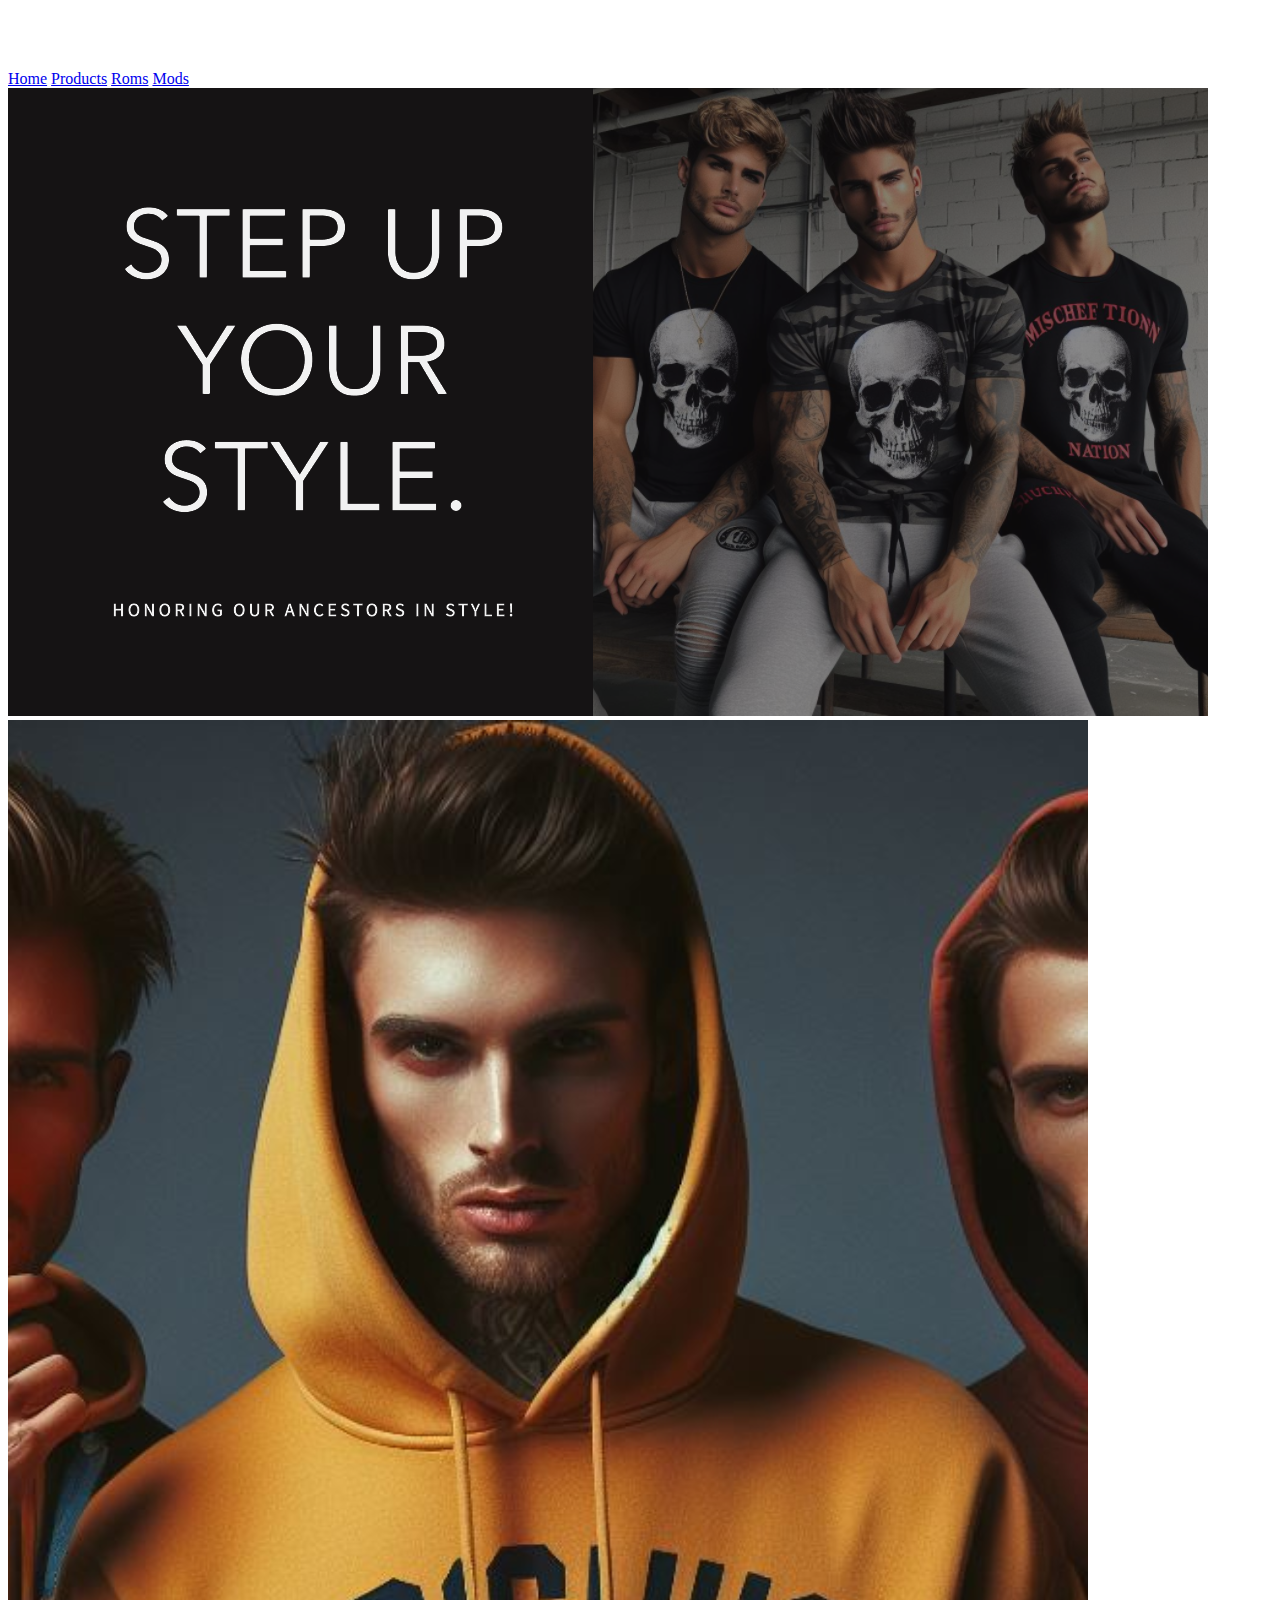
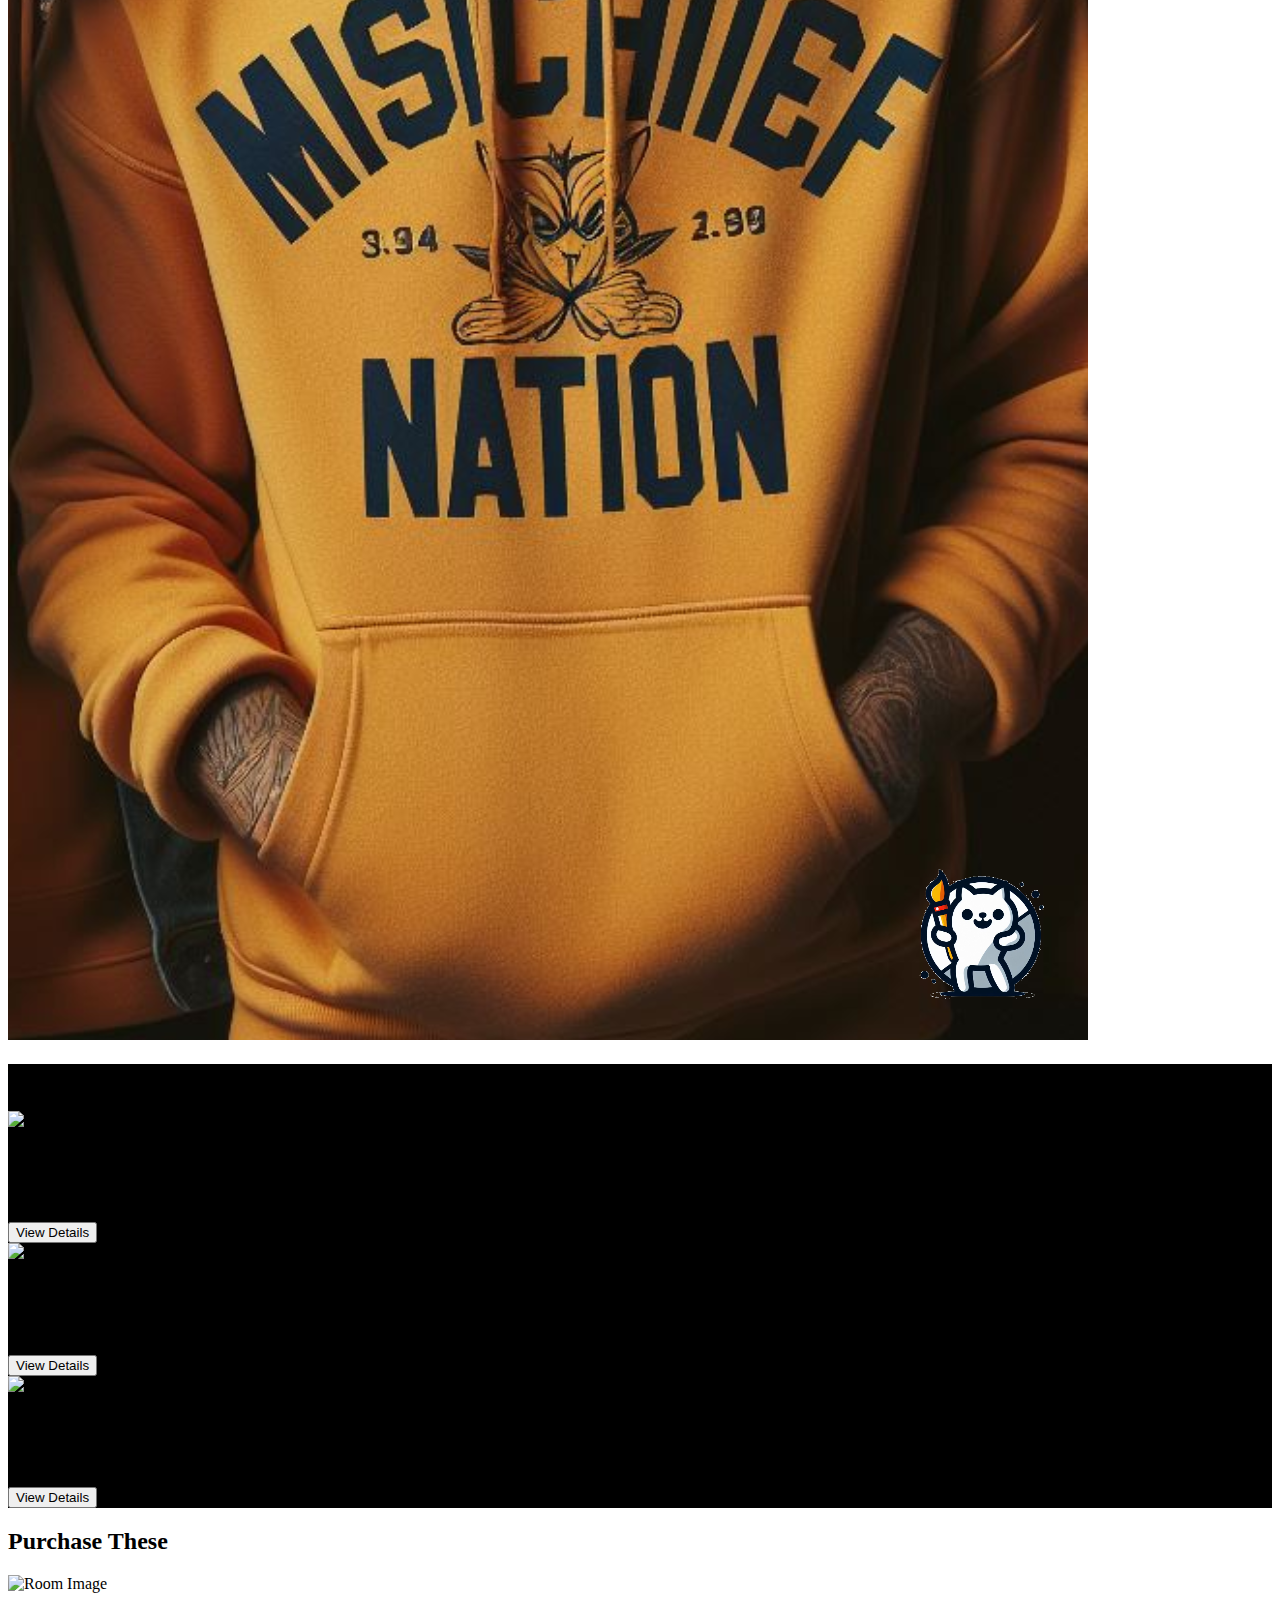
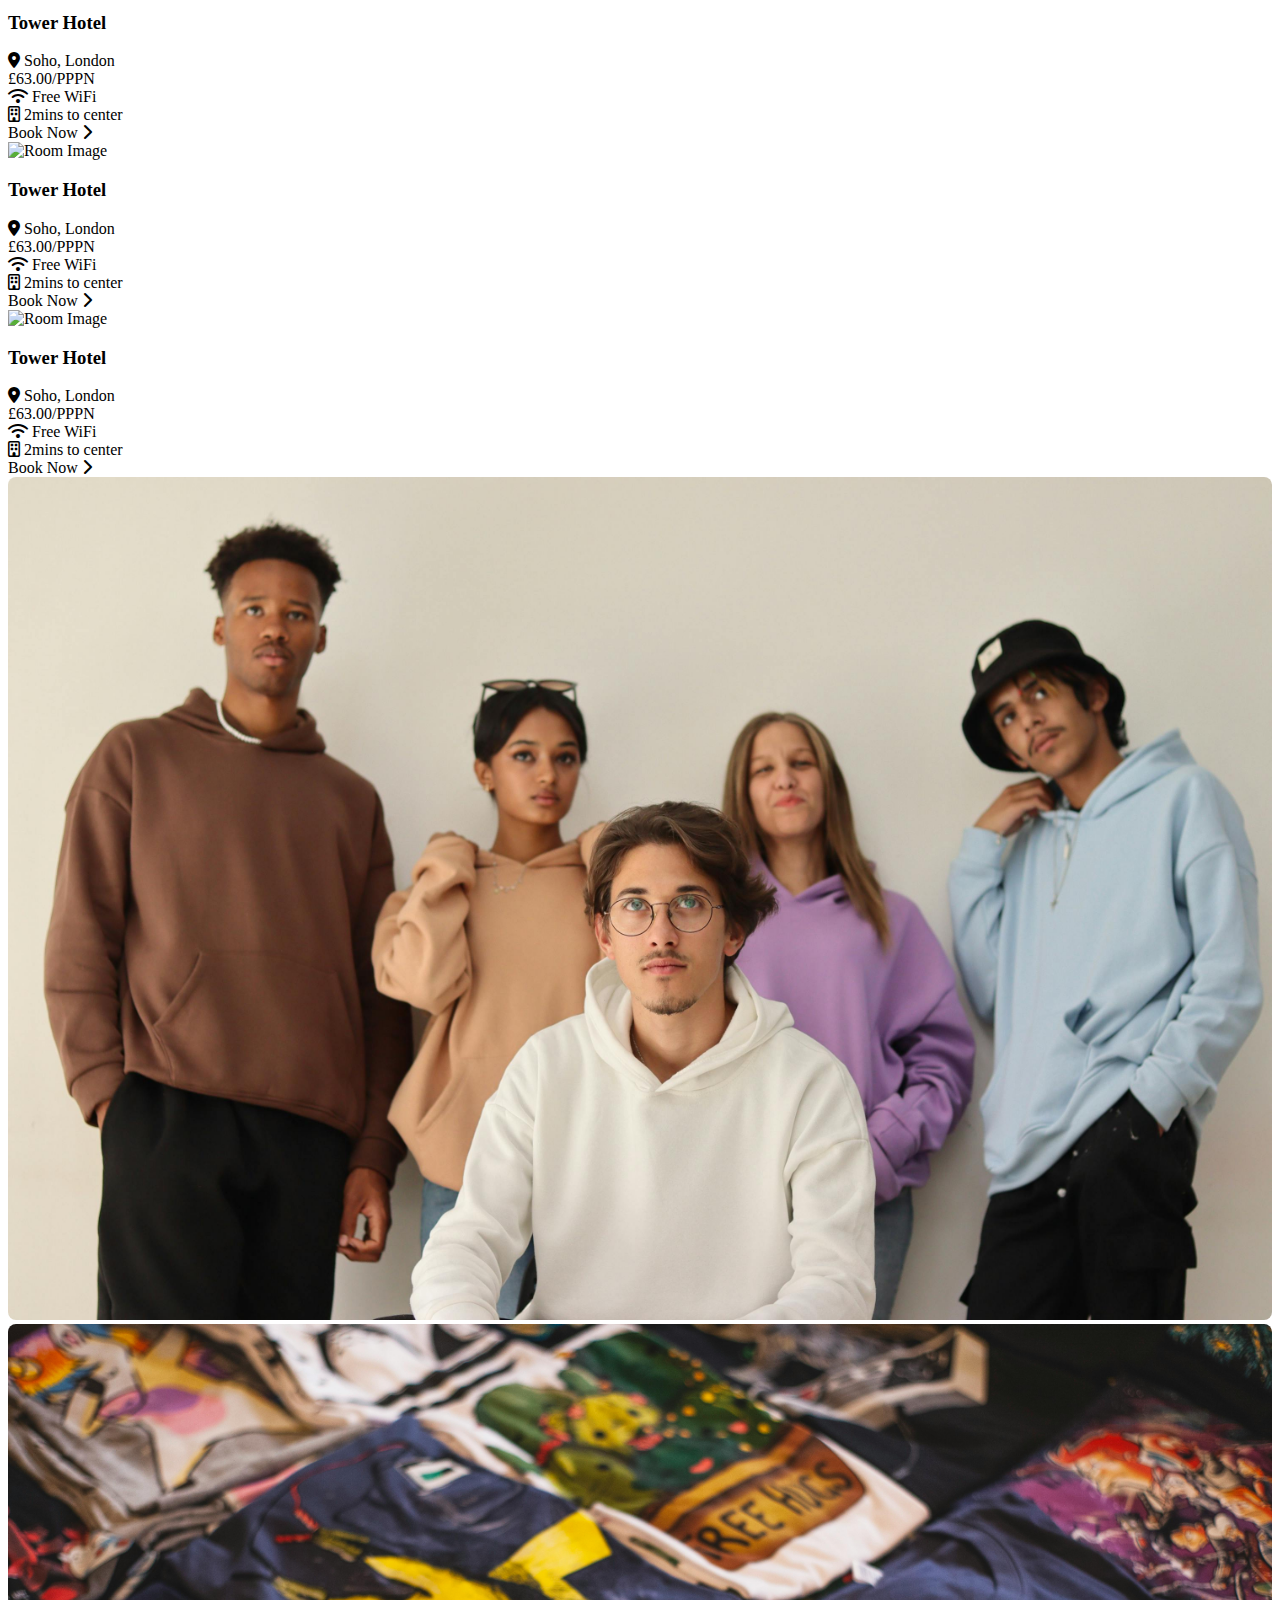
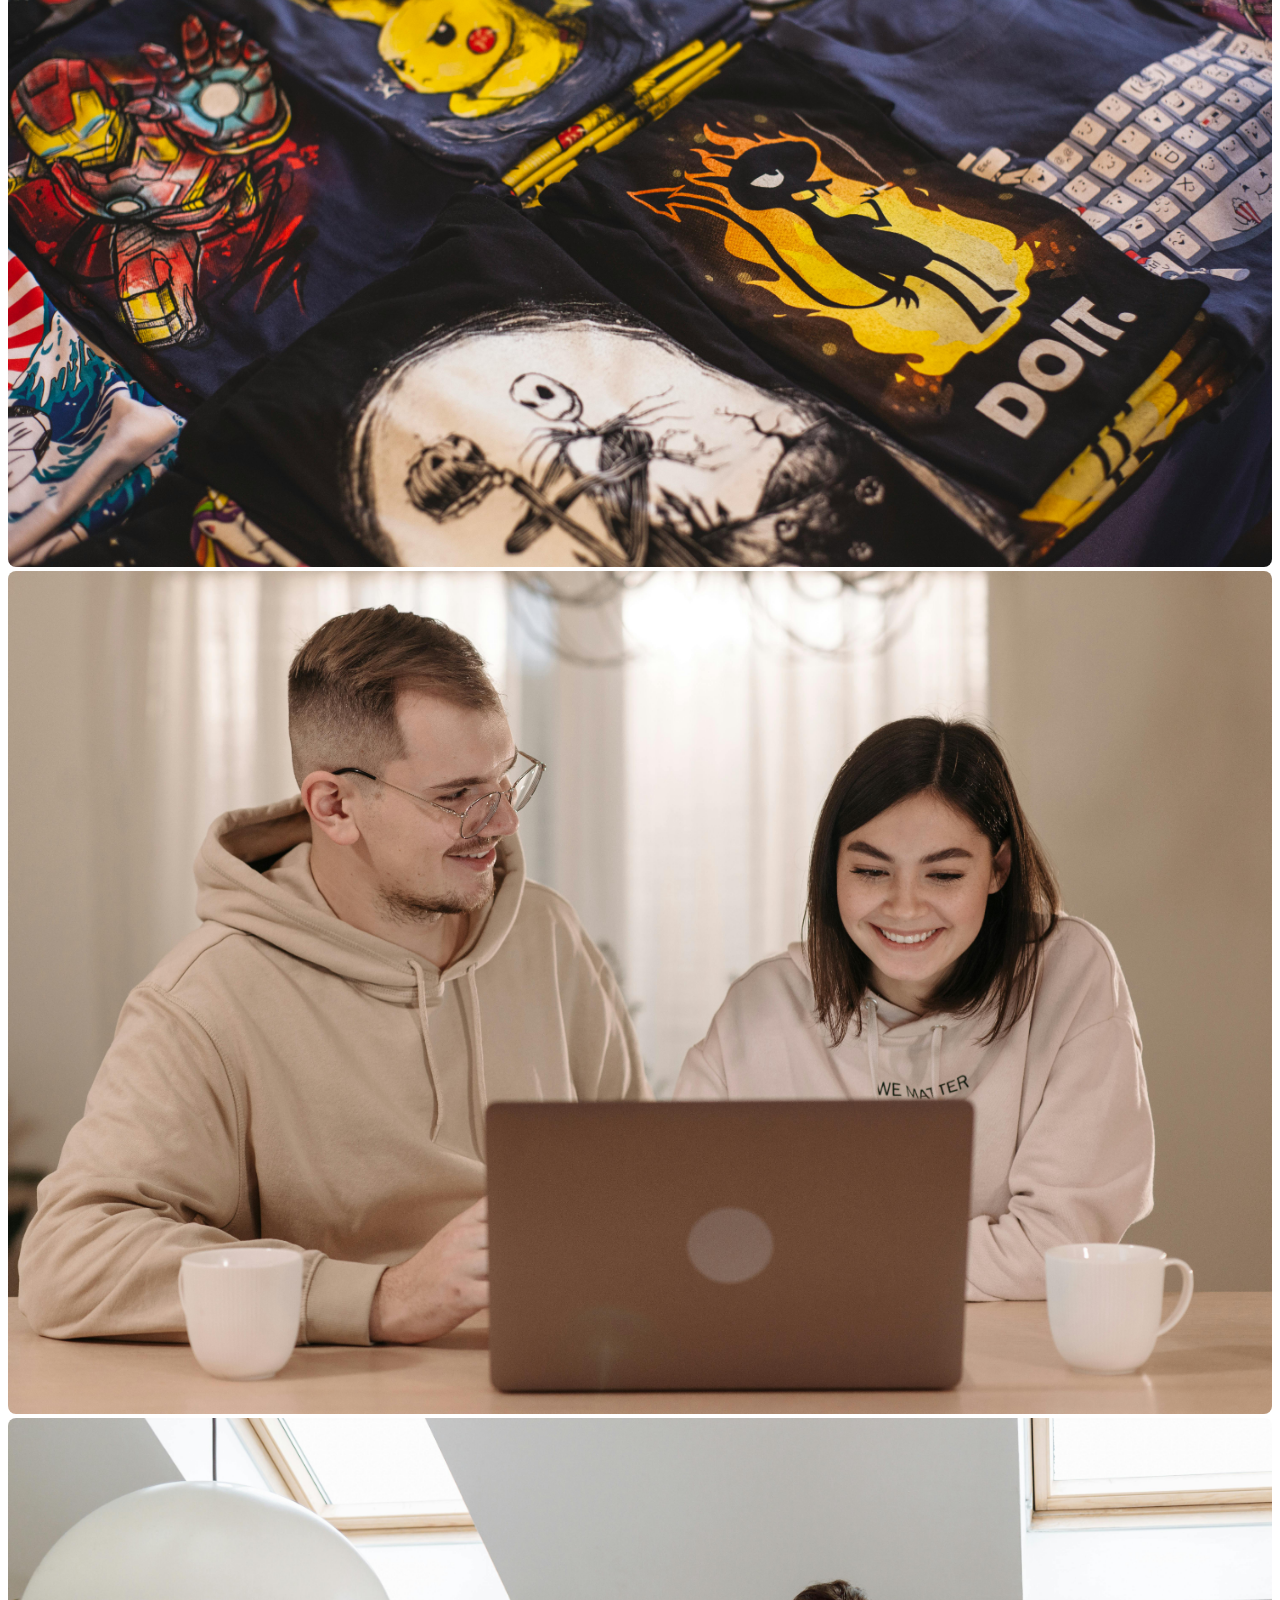
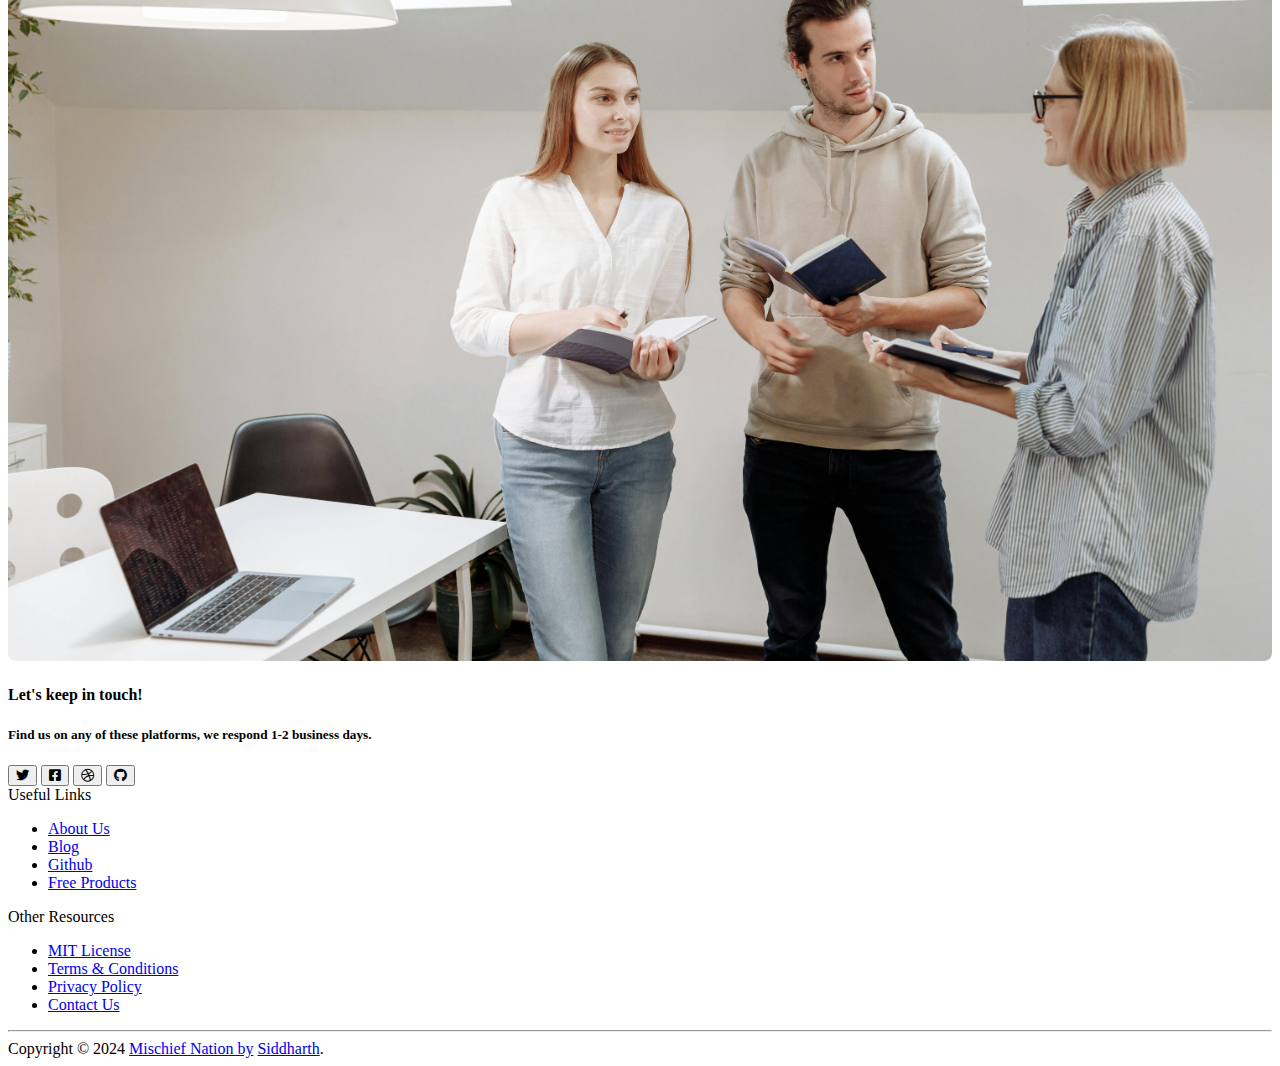
==== commit c3812ff7: "update" ====
--- a/index.html
+++ b/index.html
@@ -1,319 +1,532 @@
 <!DOCTYPE html>
 <html lang="en">
-
-<head>
+  <head>
     <meta charset="UTF-8" />
     <meta name="viewport" content="width=device-width, initial-scale=1.0" />
     <script src="https://cdn.tailwindcss.com"></script>
     <link rel="stylesheet" href="main.css" />
     <link rel="stylesheet" href="swiper.css" />
     <link rel="shortcut icon" href="favicon.ico" type="image/x-icon" />
+    <link
+      rel="stylesheet"
+      href="https://cdnjs.cloudflare.com/ajax/libs/font-awesome/6.0.0/css/all.min.css"
+    />
     <title>Mischief Nation - Fashion</title>
-</head>
-
-<body class="font-sans overscroll-none m-1 p-1">
+  </head>
+
+  <body class="font-sans overscroll-none m-1 p-1">
     <!-- Navigation -->
     <section class="container mx-auto min-w-full sticky top-2 pb-0 z-10">
-        <nav class="rounded-lg flex items-center justify-between p-5 bg-gray-900 text-white">
-            <div class="text-2xl font-bold pl-8">Mischief Nation</div>
-
-            <!-- Responsive Dropdown Menu Button -->
-            <div class="lg:hidden relative">
-                <button id="menuBtn" class="text-white focus:outline-none">
-                    <svg class="h-6 w-6" fill="none" stroke="currentColor" viewBox="0 0 24 24"
-                        xmlns="http://www.w3.org/2000/svg">
-                        <path stroke-linecap="round" stroke-linejoin="round" stroke-width="2"
-                            d="M4 6h16M4 12h16m-7 6h7"></path>
-                    </svg>
-                </button>
-
-                <!-- Dropdown Menu -->
-                <div id="dropdownMenu"
-                    class="hidden absolute top-full right-0 mt-2 bg-gray-900 text-white rounded-lg shadow-lg">
-                    <a href="index.html" class="block px-4 py-2">Home</a>
-                    <a href="products.html" class="block px-4 py-2">Products</a>
-                    <a href="#" class="block px-4 py-2">Roms</a>
-                    <a href="#" class="block px-4 py-2">Mods</a>
-                </div>
-            </div>
-
-            <!-- Navigation Links (Hidden on Small Screens) -->
-            <div class="hidden lg:flex space-x-4 pr-8" id="navLinks">
-                <a href="index.html" class="hover:bg-gray-700 px-4 py-2 rounded">Home</a>
-                <a href="products.html" class="hover:bg-gray-700 px-4 py-2 rounded">Products</a>
-                <a href="#" class="hover:bg-gray-700 px-4 py-2 rounded">Roms</a>
-                <a href="#" class="hover:bg-gray-700 px-4 py-2 rounded">Mods</a>
-            </div>
-        </nav>
+      <div class="flex flex-wrap place-items-center">
+        <section class="relative mx-auto">
+          <!-- navbar -->
+          <nav
+            class="flex justify-between bg-gray-900 text-white w-[95vw] md:w-[98vw] rounded-lg"
+          >
+            <div class="px-4 xl:px-12 py-6 flex w-full items-center">
+              <a class="text-3xl font-bold font-heading" href="index.html">
+                <!-- <img class="h-9" src="logo.png" alt="logo"> -->
+                Mischief Nation
+              </a>
+              <!-- Nav Links -->
+              <ul
+                class="hidden md:flex px-4 mx-auto font-semibold font-heading space-x-12"
+              >
+                <li>
+                  <a class="hover:text-gray-200" href="index.html">Home</a>
+                </li>
+                <li>
+                  <a class="hover:text-gray-200" href="products.html"
+                    >Products</a
+                  >
+                </li>
+                <li><a class="hover:text-gray-200" href="#">Collections</a></li>
+                <li><a class="hover:text-gray-200" href="#">Contact Us</a></li>
+              </ul>
+              <!-- Header Icons -->
+              <div class="hidden xl:flex items-center space-x-5 items-center">
+                <a class="hover:text-gray-200" href="#">
+                  <svg
+                    xmlns="http://www.w3.org/2000/svg"
+                    class="h-6 w-6"
+                    fill="none"
+                    viewBox="0 0 24 24"
+                    stroke="currentColor"
+                  >
+                    <path
+                      stroke-linecap="round"
+                      stroke-linejoin="round"
+                      stroke-width="2"
+                      d="M4.318 6.318a4.5 4.5 0 000 6.364L12 20.364l7.682-7.682a4.5 4.5 0 00-6.364-6.364L12 7.636l-1.318-1.318a4.5 4.5 0 00-6.364 0z"
+                    />
+                  </svg>
+                </a>
+                <a class="flex items-center hover:text-gray-200" href="#">
+                  <svg
+                    xmlns="http://www.w3.org/2000/svg"
+                    class="h-6 w-6"
+                    fill="none"
+                    viewBox="0 0 24 24"
+                    stroke="currentColor"
+                  >
+                    <path
+                      stroke-linecap="round"
+                      stroke-linejoin="round"
+                      stroke-width="2"
+                      d="M3 3h2l.4 2M7 13h10l4-8H5.4M7 13L5.4 5M7 13l-2.293 2.293c-.63.63-.184 1.707.707 1.707H17m0 0a2 2 0 100 4 2 2 0 000-4zm-8 2a2 2 0 11-4 0 2 2 0 014 0z"
+                    />
+                  </svg>
+                  <span class="flex absolute -mt-5 ml-4">
+                    <span
+                      class="animate-ping absolute inline-flex h-3 w-3 rounded-full bg-pink-400 opacity-75"
+                    ></span>
+                    <span
+                      class="relative inline-flex rounded-full h-3 w-3 bg-pink-500"
+                    >
+                    </span>
+                  </span>
+                </a>
+                <!-- Sign In / Register-->
+                <a class="flex items-center hover:text-gray-200" href="#">
+                  <svg
+                    xmlns="http://www.w3.org/2000/svg"
+                    class="h-6 w-6 hover:text-gray-200"
+                    fill="none"
+                    viewBox="0 0 24 24"
+                    stroke="currentColor"
+                  >
+                    <path
+                      stroke-linecap="round"
+                      stroke-linejoin="round"
+                      stroke-width="2"
+                      d="M5.121 17.804A13.937 13.937 0 0112 16c2.5 0 4.847.655 6.879 1.804M15 10a3 3 0 11-6 0 3 3 0 016 0zm6 2a9 9 0 11-18 0 9 9 0 0118 0z"
+                    />
+                  </svg>
+                </a>
+              </div>
+            </div>
+
+            <!-- Responsive navbar -->
+            <a class="xl:hidden flex mr-6 items-center" href="#">
+              <svg
+                xmlns="http://www.w3.org/2000/svg"
+                class="h-6 w-6 hover:text-gray-200"
+                fill="none"
+                viewBox="0 0 24 24"
+                stroke="currentColor"
+              >
+                <path
+                  stroke-linecap="round"
+                  stroke-linejoin="round"
+                  stroke-width="2"
+                  d="M3 3h2l.4 2M7 13h10l4-8H5.4M7 13L5.4 5M7 13l-2.293 2.293c-.63.63-.184 1.707.707 1.707H17m0 0a2 2 0 100 4 2 2 0 000-4zm-8 2a2 2 0 11-4 0 2 2 0 014 0z"
+                />
+              </svg>
+              <span class="flex absolute -mt-5 ml-4">
+                <span
+                  class="animate-ping absolute inline-flex h-3 w-3 rounded-full bg-pink-400 opacity-75"
+                ></span>
+                <span
+                  class="relative inline-flex rounded-full h-3 w-3 bg-pink-500"
+                >
+                </span>
+              </span>
+            </a>
+            <div id="menuBtn" class="self-center mr-5 xl:hidden">
+                <div class="text-white focus:outline-none">
+                  <svg
+                    class="h-8 w-8"
+                    fill="none"
+                    stroke="currentColor"
+                    viewBox="0 0 24 24"
+                    xmlns="http://www.w3.org/2000/svg"
+                  >
+                    <path
+                      stroke-linecap="round"
+                      stroke-linejoin="round"
+                      stroke-width="2"
+                      d="M4 6h16M4 12h16m-7 6h7"
+                    ></path>
+                  </svg>
+              </div>
+              </div>
+              <div id="dropdownMenu"
+              class="hidden absolute top-full right-0 mt-2 bg-gray-900 text-white rounded-lg shadow-lg">
+              <a href="index.html" class="block px-4 py-2">Home</a>
+              <a href="products.html" class="block px-4 py-2">Products</a>
+              <a href="#" class="block px-4 py-2">Roms</a>
+              <a href="#" class="block px-4 py-2">Mods</a>
+            </div>
+          </div>
+          </nav>
+        </section>
+      </div>
     </section>
 
     <!-- Banner Section -->
     <section class="container mx-auto min-w-full rounded-lg mt-2 mb-2">
-        <div class="overflow-hidden">
-            <img class="w-full h-screen rounded-lg hidden md:block" src="images/bg-img.png" alt="Fashion Banner" />
-            <img class="w-full h-full rounded-lg block md:hidden" src="images/image.png" alt="">
-        </div>
+      <div class="overflow-hidden">
+        <img
+          class="w-full h-screen rounded-lg hidden md:block"
+          src="images/bg-img.png"
+          alt="Fashion Banner"
+        />
+        <img
+          class="w-full h-full rounded-lg block md:hidden"
+          src="images/image.png"
+          alt=""
+        />
+      </div>
     </section>
 
     <!-- Featured Products Section -->
-    <section class="container mx-auto min-w-full rounded-lg bg-featured mb-2 mt-0">
-        <h2 class="text-3xl font-semibold mb-4 text-gray-100 text-center pt-3">
-            Featured Products
-        </h2>
-        <div class="flex flex-col md:flex-row md:space-x-4 p-4">
-            <!-- Featured product cards go here -->
-            <div class="bg-white p-4 mt-2 md:mt-0 rounded-lg featured transition duration-300">
-                <img src="https://images.pexels.com/photos/1337477/pexels-photo-1337477.jpeg?auto=compress&cs=tinysrgb&w=1260&h=750&dpr=1"
-                    alt="Product 1" class="w-full h-80 object-cover mb-4" />
-                <h3 class="text-lg font-semibold mb-2">Stylish Shirt</h3>
-                <p class="text-gray-600">
-                    Lorem ipsum dolor sit amet, consectetur adipiscing elit.
-                </p>
-                <button class="mt-2 bg-gray-800 text-white px-4 py-2 rounded-full">
-                    View Details
-                </button>
-            </div>
-            <div class="bg-white mt-2 md:mt-0 rounded-lg p-4 featured transition duration-300">
-                <img src="https://images.pexels.com/photos/837140/pexels-photo-837140.jpeg?auto=compress&cs=tinysrgb&w=1260&h=750&dpr=1"
-                    alt="Product 1" class="w-full h-80 object-cover mb-4" />
-                <h3 class="text-lg font-semibold mb-2">Stylish Shirt</h3>
-                <p class="text-gray-600">
-                    Lorem ipsum dolor sit amet, consectetur adipiscing elit.
-                </p>
-                <button class="mt-2 bg-gray-800 text-white px-4 py-2 rounded-full">
-                    View Details
-                </button>
-            </div>
-            <div class="bg-white mt-2 md:mt-0 rounded-lg p-4 featured transition duration-300">
-                <img src="https://images.pexels.com/photos/428340/pexels-photo-428340.jpeg?auto=compress&cs=tinysrgb&w=600"
-                    alt="Product 1" class="w-full h-80 object-cover mb-4" />
-                <h3 class="text-lg font-semibold mb-2">Stylish Shirt</h3>
-                <p class="text-gray-600">
-                    Lorem ipsum dolor sit amet, consectetur adipiscing elit.
-                </p>
-                <button class="mt-2 bg-gray-800 text-white px-4 py-2 rounded-full">
-                    View Details
-                </button>
-            </div>
-            <!-- Add more product cards as needed -->
-        </div>
+    <section
+      class="container mx-auto min-w-full rounded-lg bg-featured mb-2 mt-0"
+    >
+      <h2 class="text-3xl font-semibold mb-4 text-gray-100 text-center pt-3">
+        Featured Products
+      </h2>
+      <div class="flex flex-col md:flex-row md:space-x-4 p-4">
+        <!-- Featured product cards go here -->
+        <div
+          class="bg-white p-4 mt-2 md:mt-0 rounded-lg featured transition duration-300"
+        >
+          <img
+            src="https://images.pexels.com/photos/1337477/pexels-photo-1337477.jpeg?auto=compress&cs=tinysrgb&w=1260&h=750&dpr=1"
+            alt="Product 1"
+            class="w-full h-80 object-cover mb-4"
+          />
+          <h3 class="text-lg font-semibold mb-2">Stylish Shirt</h3>
+          <p class="text-gray-600">
+            Lorem ipsum dolor sit amet, consectetur adipiscing elit.
+          </p>
+          <button class="mt-2 bg-gray-800 text-white px-4 py-2 rounded-full">
+            View Details
+          </button>
+        </div>
+        <div
+          class="bg-white mt-2 md:mt-0 rounded-lg p-4 featured transition duration-300"
+        >
+          <img
+            src="https://images.pexels.com/photos/837140/pexels-photo-837140.jpeg?auto=compress&cs=tinysrgb&w=1260&h=750&dpr=1"
+            alt="Product 1"
+            class="w-full h-80 object-cover mb-4"
+          />
+          <h3 class="text-lg font-semibold mb-2">Stylish Shirt</h3>
+          <p class="text-gray-600">
+            Lorem ipsum dolor sit amet, consectetur adipiscing elit.
+          </p>
+          <button class="mt-2 bg-gray-800 text-white px-4 py-2 rounded-full">
+            View Details
+          </button>
+        </div>
+        <div
+          class="bg-white mt-2 md:mt-0 rounded-lg p-4 featured transition duration-300"
+        >
+          <img
+            src="https://images.pexels.com/photos/428340/pexels-photo-428340.jpeg?auto=compress&cs=tinysrgb&w=600"
+            alt="Product 1"
+            class="w-full h-80 object-cover mb-4"
+          />
+          <h3 class="text-lg font-semibold mb-2">Stylish Shirt</h3>
+          <p class="text-gray-600">
+            Lorem ipsum dolor sit amet, consectetur adipiscing elit.
+          </p>
+          <button class="mt-2 bg-gray-800 text-white px-4 py-2 rounded-full">
+            View Details
+          </button>
+        </div>
+        <!-- Add more product cards as needed -->
+      </div>
     </section>
 
     <!-- Latest Trends Section -->
-    <section class="container mx-auto min-w-full rounded-lg bg-gray-200 mb-2 p-4">
-        <h2 class="text-3xl font-semibold mb-4 text-gray-900 text-center pt-3">
-            Purchase These
-        </h2>
-        <div class="flex flex-col md:flex-row md:space-x-4 p-4">
-            <div id="app"
-                class="bg-white mt-4 md:mt-0 w-auto h-auto md:h-60 rounded-lg shadow-md flex flex-row card text-grey-darkest border-2 border-gray-200">
-                <img class="w-1/2 h-full rounded-l-sm" src="https://bit.ly/2EApSiC" alt="Room Image" />
-                <div class="w-full flex flex-col">
-                    <div class="p-4 pb-0 flex-1">
-                        <h3 class="font-light mb-1 text-grey-darkest">Tower Hotel</h3>
-                        <div class="text-xs flex items-center mb-4">
-                            <i class="fas fa-map-marker-alt mr-1 text-grey-dark"></i>
-                            Soho, London
-                        </div>
-                        <span class="text-2xl md:text-5xl text-grey-darkest">£63.00<span class="text-lg">/PPPN</span></span>
-                        <div class="flex items-center mt-4">
-                            <div class="pr-2 text-xs">
-                                <i class="fas fa-wifi text-green"></i> Free WiFi
-                            </div>
-                            <div class="px-2 text-xs">
-                                <i class="text-grey-darker far fa-building"></i> 2mins to
-                                center
-                            </div>
-                        </div>
-                    </div>
-                    <div class="bg-grey-lighter p-3 flex items-center justify-between transition hover:bg-grey-light">
-                        Book Now
-                        <i class="fas fa-chevron-right"></i>
-                    </div>
+    <section
+      class="container mx-auto min-w-full rounded-lg bg-gray-200 mb-2 p-4"
+    >
+      <h2 class="text-3xl font-semibold mb-4 text-gray-900 text-center pt-3">
+        Purchase These
+      </h2>
+      <div class="flex flex-col md:flex-row md:space-x-4 p-4">
+        <div
+          id="app"
+          class="bg-white mt-4 md:mt-0 w-auto h-auto md:h-60 rounded-lg shadow-md flex flex-row card text-grey-darkest border-2 border-gray-200"
+        >
+          <img
+            class="w-1/2 h-full rounded-l-sm"
+            src="https://bit.ly/2EApSiC"
+            alt="Room Image"
+          />
+          <div class="w-full flex flex-col">
+            <div class="p-4 pb-0 flex-1">
+              <h3 class="font-light mb-1 text-grey-darkest">Tower Hotel</h3>
+              <div class="text-xs flex items-center mb-4">
+                <i class="fas fa-map-marker-alt mr-1 text-grey-dark"></i>
+                Soho, London
+              </div>
+              <span class="text-2xl md:text-5xl text-grey-darkest"
+                >£63.00<span class="text-lg">/PPPN</span></span
+              >
+              <div class="flex items-center mt-4">
+                <div class="pr-2 text-xs">
+                  <i class="fas fa-wifi text-green"></i> Free WiFi
                 </div>
-            </div>
-            <div id="app"
-                class="bg-white mt-4 md:mt-0 w-auto h-auto md:h-60 rounded-lg shadow-md flex flex-row card text-grey-darkest border-2 border-gray-200">
-                <img class="w-1/2 h-full rounded-l-sm" src="https://bit.ly/2EApSiC" alt="Room Image" />
-                <div class="w-full flex flex-col">
-                    <div class="p-4 pb-0 flex-1">
-                        <h3 class="font-light mb-1 text-grey-darkest">Tower Hotel</h3>
-                        <div class="text-xs flex items-center mb-4">
-                            <i class="fas fa-map-marker-alt mr-1 text-grey-dark"></i>
-                            Soho, London
-                        </div>
-                        <span class="text-2xl md:text-5xl text-grey-darkest">£63.00<span class="text-lg">/PPPN</span></span>
-                        <div class="flex items-center mt-4">
-                            <div class="pr-2 text-xs">
-                                <i class="fas fa-wifi text-green"></i> Free WiFi
-                            </div>
-                            <div class="px-2 text-xs">
-                                <i class="text-grey-darker far fa-building"></i> 2mins to
-                                center
-                            </div>
-                        </div>
-                    </div>
-                    <div class="bg-grey-lighter p-3 flex items-center justify-between transition hover:bg-grey-light">
-                        Book Now
-                        <i class="fas fa-chevron-right"></i>
-                    </div>
+                <div class="px-2 text-xs">
+                  <i class="text-grey-darker far fa-building"></i> 2mins to
+                  center
                 </div>
-            </div>
-            <div id="app"
-                class="bg-white mt-4 md:mt-0 w-auto h-auto md:h-60 rounded-lg shadow-md flex flex-row card text-grey-darkest border-2 border-gray-200">
-                <img class="w-1/2 h-full rounded-l-sm" src="https://bit.ly/2EApSiC" alt="Room Image" />
-                <div class="w-full h-full flex flex-col">
-                    <div class="p-4 pb-0 flex-1">
-                        <h3 class="font-light mb-1 text-grey-darkest">Tower Hotel</h3>
-                        <div class="text-xs flex items-center mb-4">
-                            <i class="fas fa-map-marker-alt mr-1 text-grey-dark"></i>
-                            Soho, London
-                        </div>
-                        <span class="text-2xl md:text-5xl text-grey-darkest">£63.00<span class="text-lg">/PPPN</span></span>
-                        <div class="flex items-center mt-4">
-                            <div class="pr-2 text-xs">
-                                <i class="fas fa-wifi text-green"></i> Free WiFi
-                            </div>
-                            <div class="px-2 text-xs">
-                                <i class="text-grey-darker far fa-building"></i> 2mins to
-                                center
-                            </div>
-                        </div>
-                    </div>
-                    <div class="bg-grey-lighter p-3 flex items-center justify-between transition hover:bg-grey-light">
-                        Book Now
-                        <i class="fas fa-chevron-right"></i>
-                    </div>
+              </div>
+            </div>
+            <div
+              class="bg-grey-lighter p-3 flex items-center justify-between transition hover:bg-grey-light"
+            >
+              Book Now
+              <i class="fas fa-chevron-right"></i>
+            </div>
+          </div>
+        </div>
+        <div
+          id="app"
+          class="bg-white mt-4 md:mt-0 w-auto h-auto md:h-60 rounded-lg shadow-md flex flex-row card text-grey-darkest border-2 border-gray-200"
+        >
+          <img
+            class="w-1/2 h-full rounded-l-sm"
+            src="https://bit.ly/2EApSiC"
+            alt="Room Image"
+          />
+          <div class="w-full flex flex-col">
+            <div class="p-4 pb-0 flex-1">
+              <h3 class="font-light mb-1 text-grey-darkest">Tower Hotel</h3>
+              <div class="text-xs flex items-center mb-4">
+                <i class="fas fa-map-marker-alt mr-1 text-grey-dark"></i>
+                Soho, London
+              </div>
+              <span class="text-2xl md:text-5xl text-grey-darkest"
+                >£63.00<span class="text-lg">/PPPN</span></span
+              >
+              <div class="flex items-center mt-4">
+                <div class="pr-2 text-xs">
+                  <i class="fas fa-wifi text-green"></i> Free WiFi
                 </div>
-            </div>
-        </div>
+                <div class="px-2 text-xs">
+                  <i class="text-grey-darker far fa-building"></i> 2mins to
+                  center
+                </div>
+              </div>
+            </div>
+            <div
+              class="bg-grey-lighter p-3 flex items-center justify-between transition hover:bg-grey-light"
+            >
+              Book Now
+              <i class="fas fa-chevron-right"></i>
+            </div>
+          </div>
+        </div>
+        <div
+          id="app"
+          class="bg-white mt-4 md:mt-0 w-auto h-auto md:h-60 rounded-lg shadow-md flex flex-row card text-grey-darkest border-2 border-gray-200"
+        >
+          <img
+            class="w-1/2 h-full rounded-l-sm"
+            src="https://bit.ly/2EApSiC"
+            alt="Room Image"
+          />
+          <div class="w-full h-full flex flex-col">
+            <div class="p-4 pb-0 flex-1">
+              <h3 class="font-light mb-1 text-grey-darkest">Tower Hotel</h3>
+              <div class="text-xs flex items-center mb-4">
+                <i class="fas fa-map-marker-alt mr-1 text-grey-dark"></i>
+                Soho, London
+              </div>
+              <span class="text-2xl md:text-5xl text-grey-darkest"
+                >£63.00<span class="text-lg">/PPPN</span></span
+              >
+              <div class="flex items-center mt-4">
+                <div class="pr-2 text-xs">
+                  <i class="fas fa-wifi text-green"></i> Free WiFi
+                </div>
+                <div class="px-2 text-xs">
+                  <i class="text-grey-darker far fa-building"></i> 2mins to
+                  center
+                </div>
+              </div>
+            </div>
+            <div
+              class="bg-grey-lighter p-3 flex items-center justify-between transition hover:bg-grey-light"
+            >
+              Book Now
+              <i class="fas fa-chevron-right"></i>
+            </div>
+          </div>
+        </div>
+      </div>
     </section>
 
     <!-- Fashion Slideshow Section -->
     <section class="container mx-auto min-w-full mb-2 rounded-lg">
-        <swiper-container class="mySwiper z-0 rounded-lg" pagination="true" pagination-clickable="true"
-            space-between="30" effect="fade" centered-slides="true" autoplay-delay="2500"
-            autoplay-disable-on-interaction="false">
-            <swiper-slide>
-                <img src="images/pic1.jpg" />
-            </swiper-slide>
-            <swiper-slide>
-                <img src="images/pic2.jpg" />
-            </swiper-slide>
-            <swiper-slide>
-                <img src="images/pic3.jpg" />
-            </swiper-slide>
-            <swiper-slide>
-                <img src="images/pic4.jpg" />
-            </swiper-slide>
-        </swiper-container>
+      <swiper-container
+        class="mySwiper z-0 rounded-lg"
+        pagination="true"
+        pagination-clickable="true"
+        space-between="30"
+        effect="fade"
+        centered-slides="true"
+        autoplay-delay="2500"
+        autoplay-disable-on-interaction="false"
+      >
+        <swiper-slide>
+          <img src="images/pic1.jpg" />
+        </swiper-slide>
+        <swiper-slide>
+          <img src="images/pic2.jpg" />
+        </swiper-slide>
+        <swiper-slide>
+          <img src="images/pic3.jpg" />
+        </swiper-slide>
+        <swiper-slide>
+          <img src="images/pic4.jpg" />
+        </swiper-slide>
+      </swiper-container>
     </section>
-    <!-- component -->
-    <link rel="stylesheet" href="https://demos.creative-tim.com/notus-js/assets/styles/tailwind.css">
-    <link rel="stylesheet"
-        href="https://demos.creative-tim.com/notus-js/assets/vendor/@fortawesome/fontawesome-free/css/all.min.css">
-
-    <footer class="relative bg-blueGray-200 pt-8 pb-6 mt-2 rounded-lg">
-        <div class="container mx-auto px-4">
-            <div class="flex flex-wrap text-left lg:text-left">
-                <div class="w-full lg:w-6/12 px-4">
-                    <h4 class="text-3xl fonat-semibold text-blueGray-700">Let's keep in touch!</h4>
-                    <h5 class="text-lg mt-0 mb-2 text-blueGray-600">
-                        Find us on any of these platforms, we respond 1-2 business days.
-                    </h5>
-                    <div class="mt-6 lg:mb-0 mb-6">
-                        <button
-                            class="bg-white text-lightBlue-400 shadow-lg font-normal h-10 w-10 items-center justify-center align-center rounded-full outline-none focus:outline-none mr-2"
-                            type="button">
-                            <i class="fab fa-twitter"></i></button><button
-                            class="bg-white text-lightBlue-600 shadow-lg font-normal h-10 w-10 items-center justify-center align-center rounded-full outline-none focus:outline-none mr-2"
-                            type="button">
-                            <i class="fab fa-facebook-square"></i></button><button
-                            class="bg-white text-pink-400 shadow-lg font-normal h-10 w-10 items-center justify-center align-center rounded-full outline-none focus:outline-none mr-2"
-                            type="button">
-                            <i class="fab fa-dribbble"></i></button><button
-                            class="bg-white text-blueGray-800 shadow-lg font-normal h-10 w-10 items-center justify-center align-center rounded-full outline-none focus:outline-none mr-2"
-                            type="button">
-                            <i class="fab fa-github"></i>
-                        </button>
-                    </div>
-                </div>
-                <div class="w-full lg:w-6/12 px-4">
-                    <div class="flex flex-wrap items-top mb-6">
-                        <div class="w-full lg:w-4/12 px-4 ml-auto">
-                            <span class="block uppercase text-blueGray-500 text-sm font-semibold mb-2">Useful
-                                Links</span>
-                            <ul class="list-unstyled">
-                                <li>
-                                    <a class="text-blueGray-600 hover:text-blueGray-800 font-semibold block pb-2 text-sm"
-                                        href="https://www.creative-tim.com/presentation?ref=njs-profile">About Us</a>
-                                </li>
-                                <li>
-                                    <a class="text-blueGray-600 hover:text-blueGray-800 font-semibold block pb-2 text-sm"
-                                        href="https://blog.creative-tim.com?ref=njs-profile">Blog</a>
-                                </li>
-                                <li>
-                                    <a class="text-blueGray-600 hover:text-blueGray-800 font-semibold block pb-2 text-sm"
-                                        href="https://www.github.com/creativetimofficial?ref=njs-profile">Github</a>
-                                </li>
-                                <li>
-                                    <a class="text-blueGray-600 hover:text-blueGray-800 font-semibold block pb-2 text-sm"
-                                        href="https://www.creative-tim.com/bootstrap-themes/free?ref=njs-profile">Free
-                                        Products</a>
-                                </li>
-                            </ul>
-                        </div>
-                        <div class="w-full lg:w-4/12 px-4">
-                            <span class="block uppercase text-blueGray-500 text-sm font-semibold mb-2">Other
-                                Resources</span>
-                            <ul class="list-unstyled">
-                                <li>
-                                    <a class="text-blueGray-600 hover:text-blueGray-800 font-semibold block pb-2 text-sm"
-                                        href="https://github.com/creativetimofficial/notus-js/blob/main/LICENSE.md?ref=njs-profile">MIT
-                                        License</a>
-                                </li>
-                                <li>
-                                    <a class="text-blueGray-600 hover:text-blueGray-800 font-semibold block pb-2 text-sm"
-                                        href="https://creative-tim.com/terms?ref=njs-profile">Terms &amp; Conditions</a>
-                                </li>
-                                <li>
-                                    <a class="text-blueGray-600 hover:text-blueGray-800 font-semibold block pb-2 text-sm"
-                                        href="https://creative-tim.com/privacy?ref=njs-profile">Privacy Policy</a>
-                                </li>
-                                <li>
-                                    <a class="text-blueGray-600 hover:text-blueGray-800 font-semibold block pb-2 text-sm"
-                                        href="https://creative-tim.com/contact-us?ref=njs-profile">Contact Us</a>
-                                </li>
-                            </ul>
-                        </div>
-                    </div>
-                </div>
-            </div>
-            <hr class="my-6 border-blueGray-300">
-            <div class="flex flex-wrap items-center md:justify-between justify-center">
-                <div class="w-full md:w-4/12 px-4 mx-auto text-center">
-                    <div class="text-sm text-blueGray-500 font-semibold py-1">
-                        Copyright © <span id="get-current-year">2024</span><a
-                            href="https://www.creative-tim.com/product/notus-js"
-                            class="text-blueGray-500 hover:text-gray-800" target="_blank"> Mischief Nation by
-                            <a href="https://www.creative-tim.com?ref=njs-profile"
-                                class="text-blueGray-500 hover:text-blueGray-800">Siddharth Tiwari</a>.
-                    </div>
-                </div>
-            </div>
-        </div>
+    <footer class="relative bg-gray-200 pt-8 pb-6 mt-2 rounded-lg">
+      <div class="container mx-auto px-4">
+        <div class="flex flex-wrap text-left lg:text-left">
+          <div class="w-full lg:w-6/12 px-4">
+            <h4 class="text-3xl font-semibold text-gray-700">
+              Let's keep in touch!
+            </h4>
+            <h5 class="text-lg mt-0 mb-2 text-gray-600">
+              Find us on any of these platforms, we respond 1-2 business days.
+            </h5>
+            <div class="mt-6 lg:mb-0 mb-6">
+              <button
+                class="bg-white text-blue-400 shadow-lg font-normal h-10 w-10 items-center justify-center align-center rounded-full outline-none focus:outline-none mr-2"
+                type="button"
+              >
+                <i class="fab fa-twitter"></i>
+              </button>
+              <button
+                class="bg-white text-blue-600 shadow-lg font-normal h-10 w-10 items-center justify-center align-center rounded-full outline-none focus:outline-none mr-2"
+                type="button"
+              >
+                <i class="fab fa-facebook-square"></i>
+              </button>
+              <button
+                class="bg-white text-pink-400 shadow-lg font-normal h-10 w-10 items-center justify-center align-center rounded-full outline-none focus:outline-none mr-2"
+                type="button"
+              >
+                <i class="fab fa-dribbble"></i>
+              </button>
+              <button
+                class="bg-white text-gray-800 shadow-lg font-normal h-10 w-10 items-center justify-center align-center rounded-full outline-none focus:outline-none mr-2"
+                type="button"
+              >
+                <i class="fab fa-github"></i>
+              </button>
+            </div>
+          </div>
+          <div class="w-full lg:w-6/12 px-4">
+            <div class="flex flex-wrap items-top mb-6">
+              <div class="w-full lg:w-4/12 px-4 ml-auto">
+                <span
+                  class="block uppercase text-gray-500 text-sm font-semibold mb-2"
+                  >Useful Links</span
+                >
+                <ul class="list-unstyled">
+                  <li>
+                    <a
+                      class="text-gray-600 hover:text-gray-800 font-semibold block pb-2 text-sm"
+                      href="https://www.creative-tim.com/presentation?ref=njs-profile"
+                      >About Us</a
+                    >
+                  </li>
+                  <li>
+                    <a
+                      class="text-gray-600 hover:text-gray-800 font-semibold block pb-2 text-sm"
+                      href="https://blog.creative-tim.com?ref=njs-profile"
+                      >Blog</a
+                    >
+                  </li>
+                  <li>
+                    <a
+                      class="text-gray-600 hover:text-gray-800 font-semibold block pb-2 text-sm"
+                      href="https://www.github.com/creativetimofficial?ref=njs-profile"
+                      >Github</a
+                    >
+                  </li>
+                  <li>
+                    <a
+                      class="text-gray-600 hover:text-gray-800 font-semibold block pb-2 text-sm"
+                      href="https://www.creative-tim.com/bootstrap-themes/free?ref=njs-profile"
+                      >Free Products</a
+                    >
+                  </li>
+                </ul>
+              </div>
+              <div class="w-full lg:w-4/12 px-4">
+                <span
+                  class="block uppercase text-gray-500 text-sm font-semibold mb-2"
+                  >Other Resources</span
+                >
+                <ul class="list-unstyled">
+                  <li>
+                    <a
+                      class="text-gray-600 hover:text-gray-800 font-semibold block pb-2 text-sm"
+                      href="https://github.com/creativetimofficial/notus-js/blob/main/LICENSE.md?ref=njs-profile"
+                      >MIT License</a
+                    >
+                  </li>
+                  <li>
+                    <a
+                      class="text-gray-600 hover:text-gray-800 font-semibold block pb-2 text-sm"
+                      href="https://creative-tim.com/terms?ref=njs-profile"
+                      >Terms &amp; Conditions</a
+                    >
+                  </li>
+                  <li>
+                    <a
+                      class="text-gray-600 hover:text-gray-800 font-semibold block pb-2 text-sm"
+                      href="https://creative-tim.com/privacy?ref=njs-profile"
+                      >Privacy Policy</a
+                    >
+                  </li>
+                  <li>
+                    <a
+                      class="text-gray-600 hover:text-gray-800 font-semibold block pb-2 text-sm"
+                      href="https://creative-tim.com/contact-us?ref=njs-profile"
+                      >Contact Us</a
+                    >
+                  </li>
+                </ul>
+              </div>
+            </div>
+          </div>
+        </div>
+        <hr class="my-6 border-gray-300" />
+        <div
+          class="flex flex-wrap items-center md:justify-between justify-center"
+        >
+          <div class="w-full md:w-4/12 px-4 mx-auto text-center">
+            <div class="text-sm text-gray-500 font-semibold py-1">
+              Copyright © <span id="get-current-year">2024</span>
+              <a
+                href="https://www.creative-tim.com/product/notus-js"
+                class="text-gray-500 hover:text-gray-800"
+                target="_blank"
+                >Mischief Nation by</a
+              >
+              <a
+                href="https://www.creative-tim.com?ref=njs-profile"
+                class="text-gray-500 hover:text-gray-800"
+                >Siddharth</a
+              >.
+            </div>
+          </div>
+        </div>
+      </div>
     </footer>
 
     <script src="https://cdn.jsdelivr.net/npm/swiper@11/swiper-element-bundle.min.js"></script>
-    <script>
-        // JavaScript to toggle the visibility of the dropdown menu
-        const menuBtn = document.getElementById('menuBtn');
-        const dropdownMenu = document.getElementById('dropdownMenu');
-
-        menuBtn.addEventListener('click', () => {
-            dropdownMenu.classList.toggle('hidden');
-        });
-    </script>
-</body>
-
-</html>+    <script src="main.js"></script>
+  </body>
+</html>
--- a/main.css
+++ b/main.css
@@ -30,4 +30,4 @@
 small.arrow-down{
   margin-left: 0.5rem;
   margin-right: 0.5rem;
-}+}
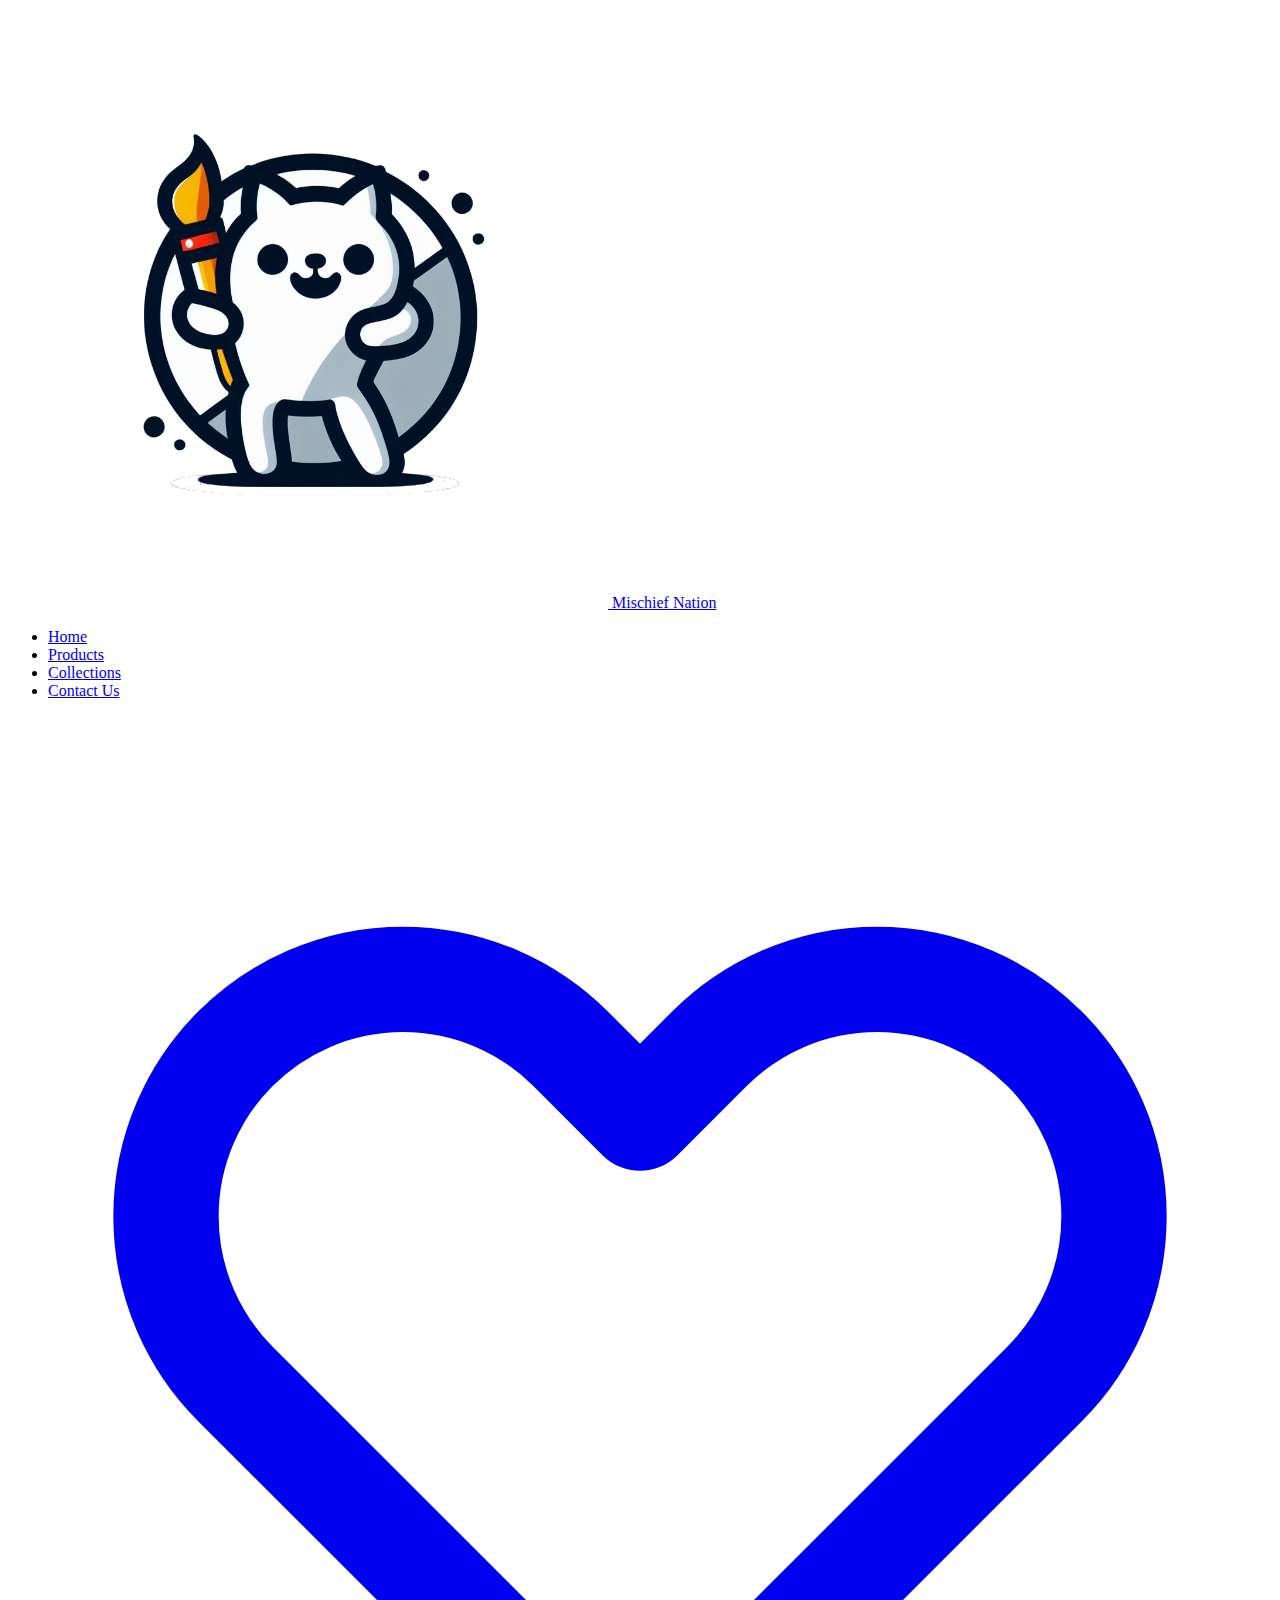
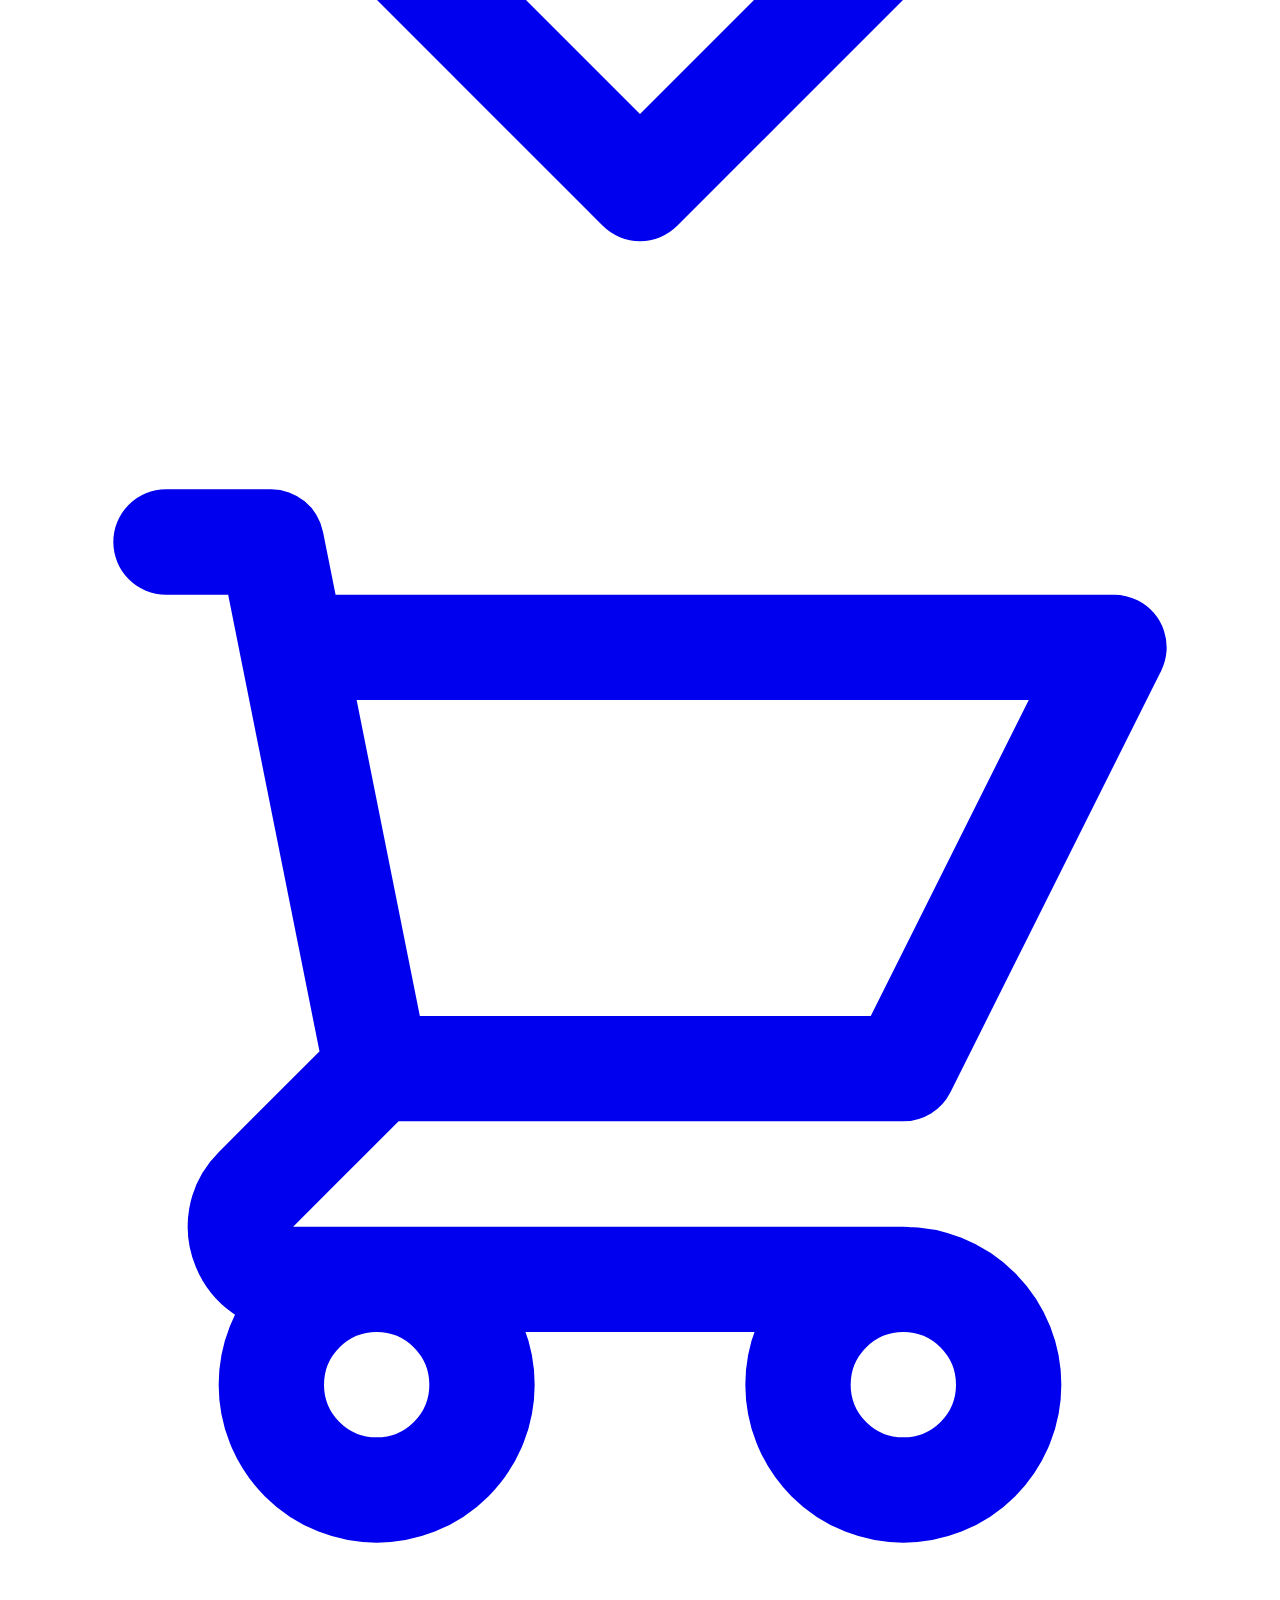
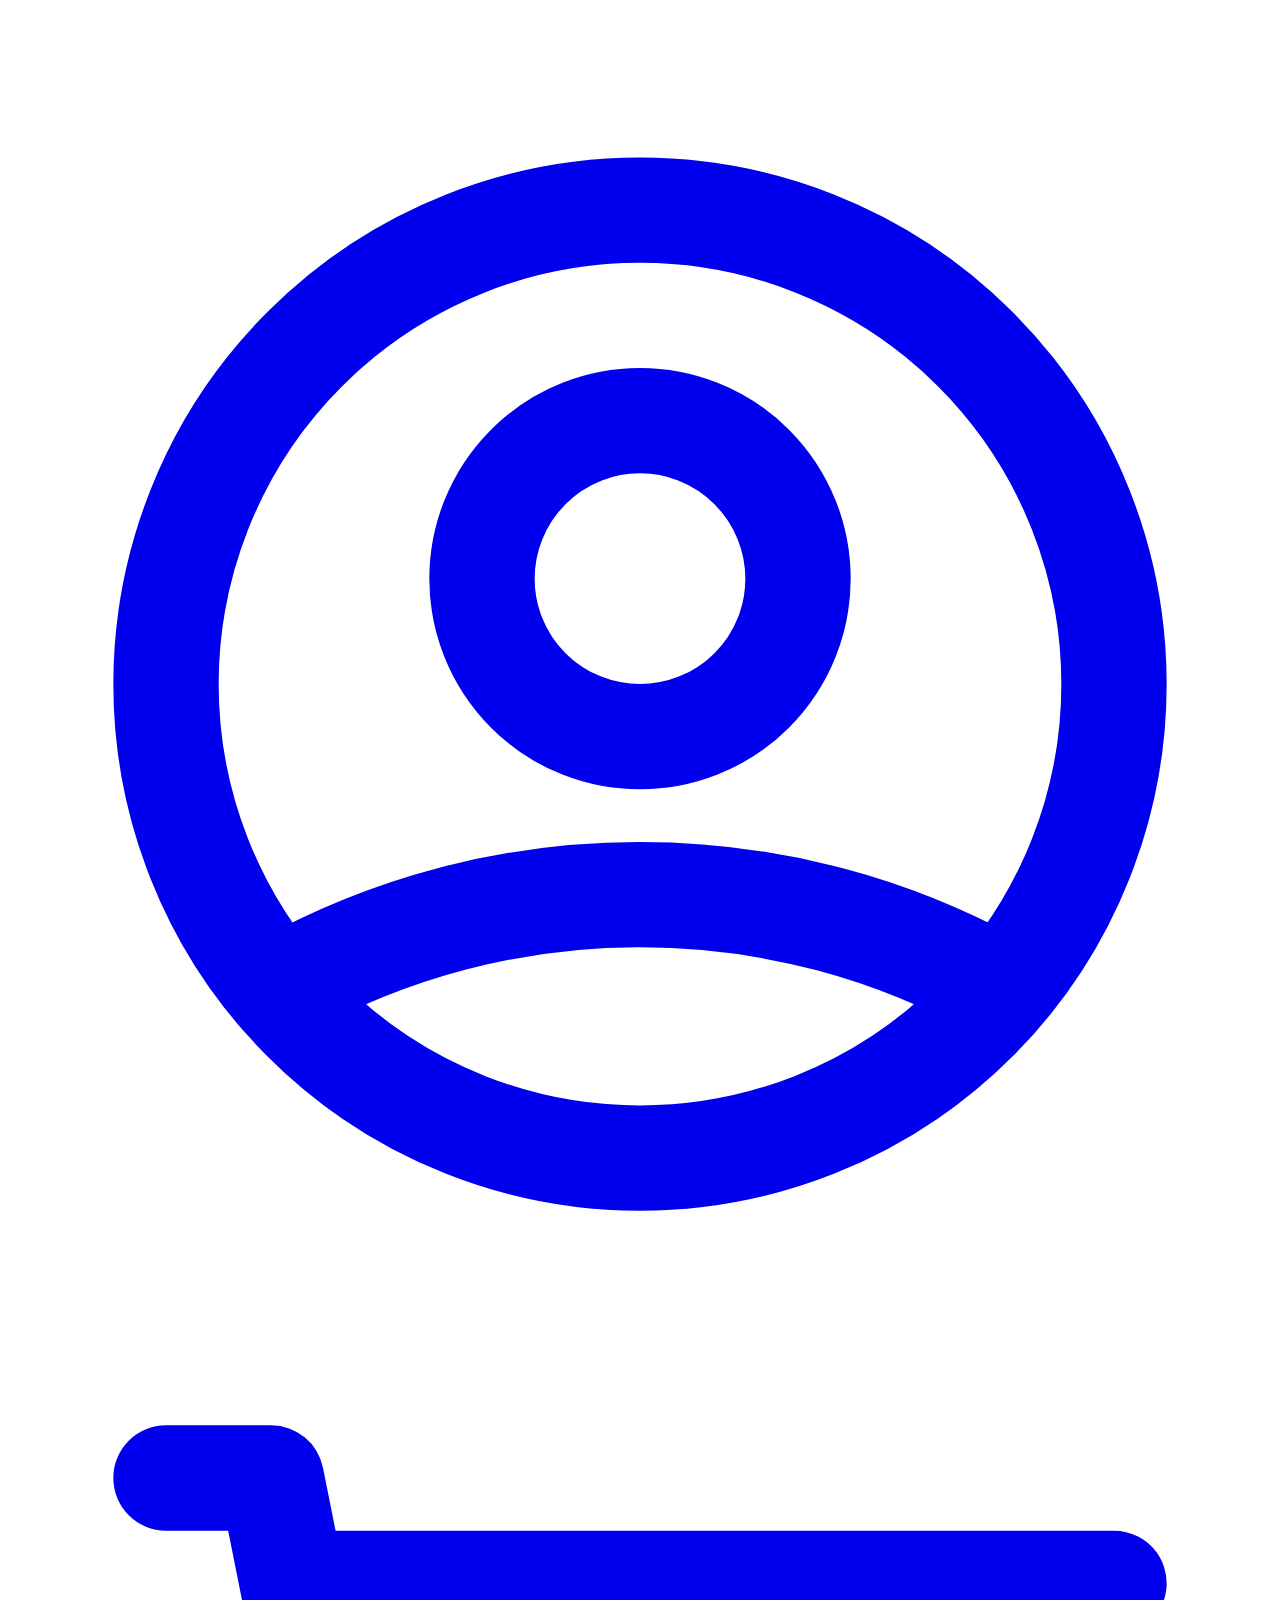
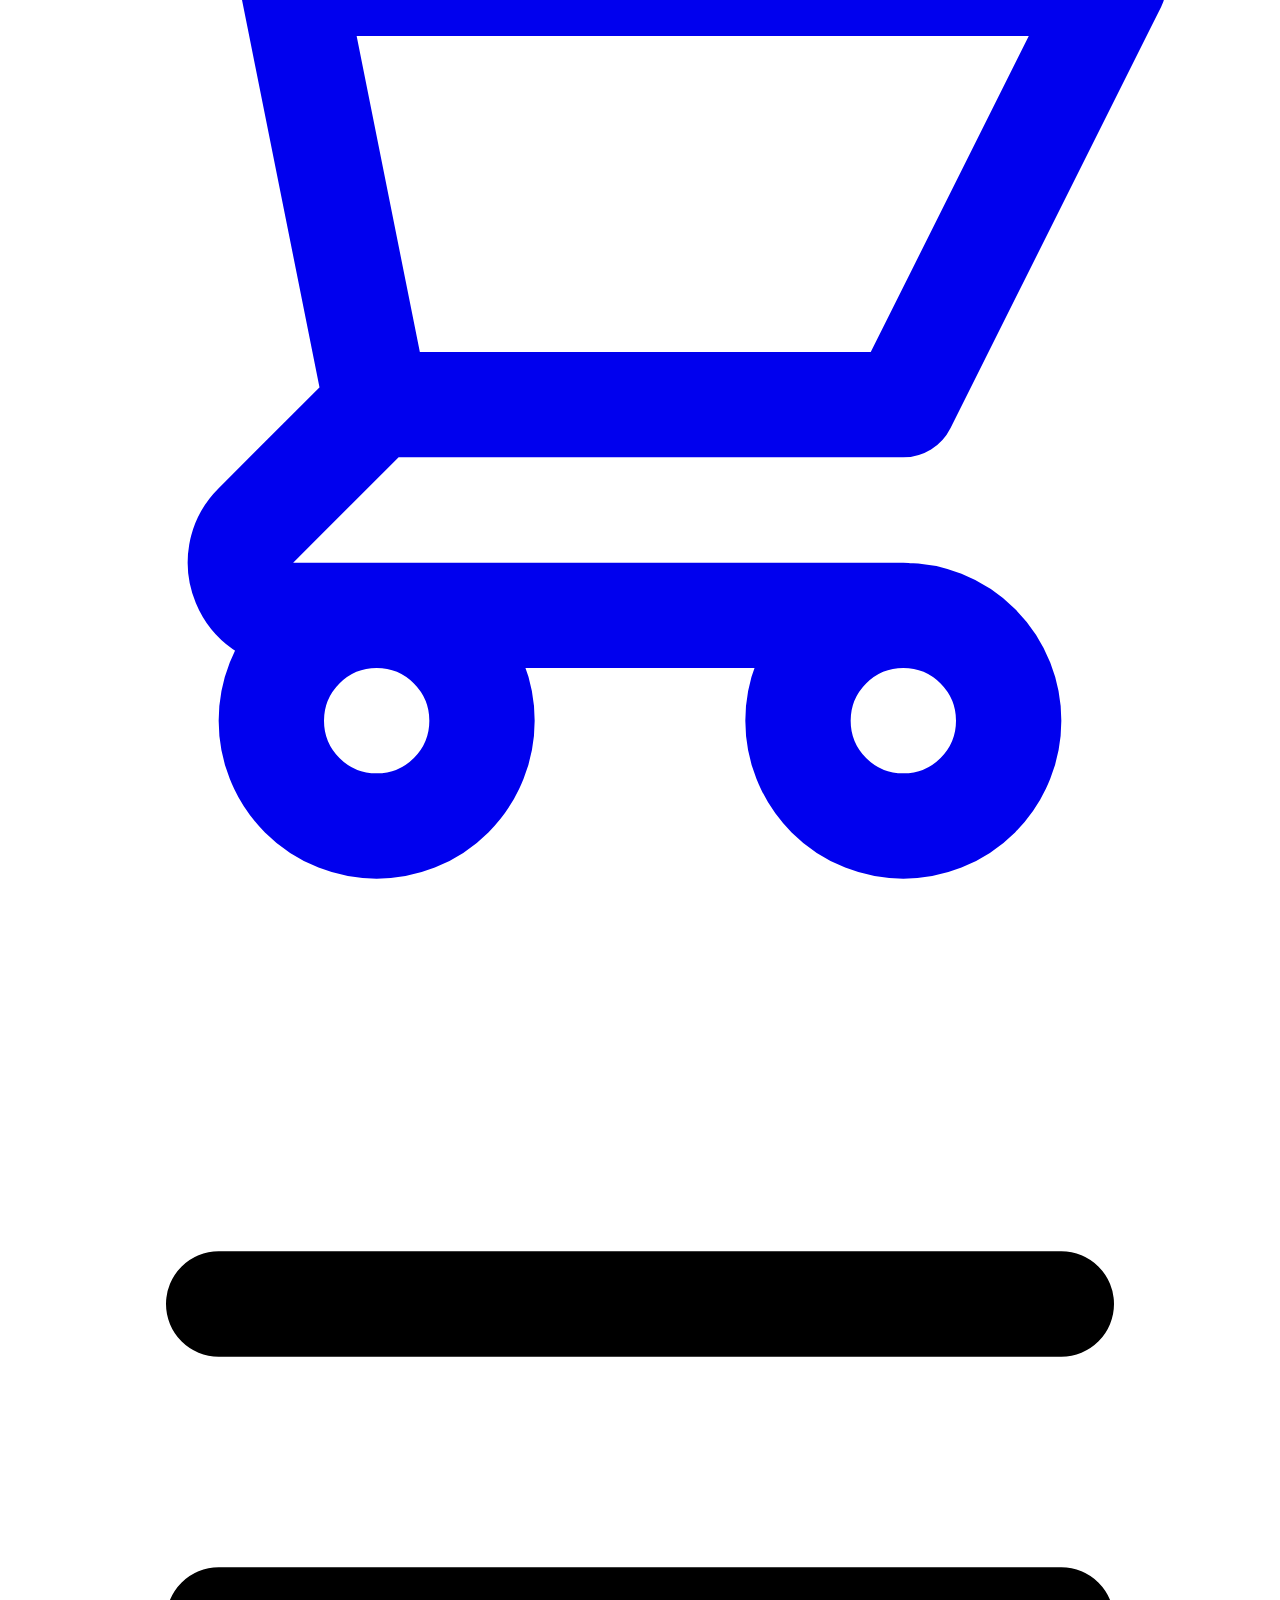
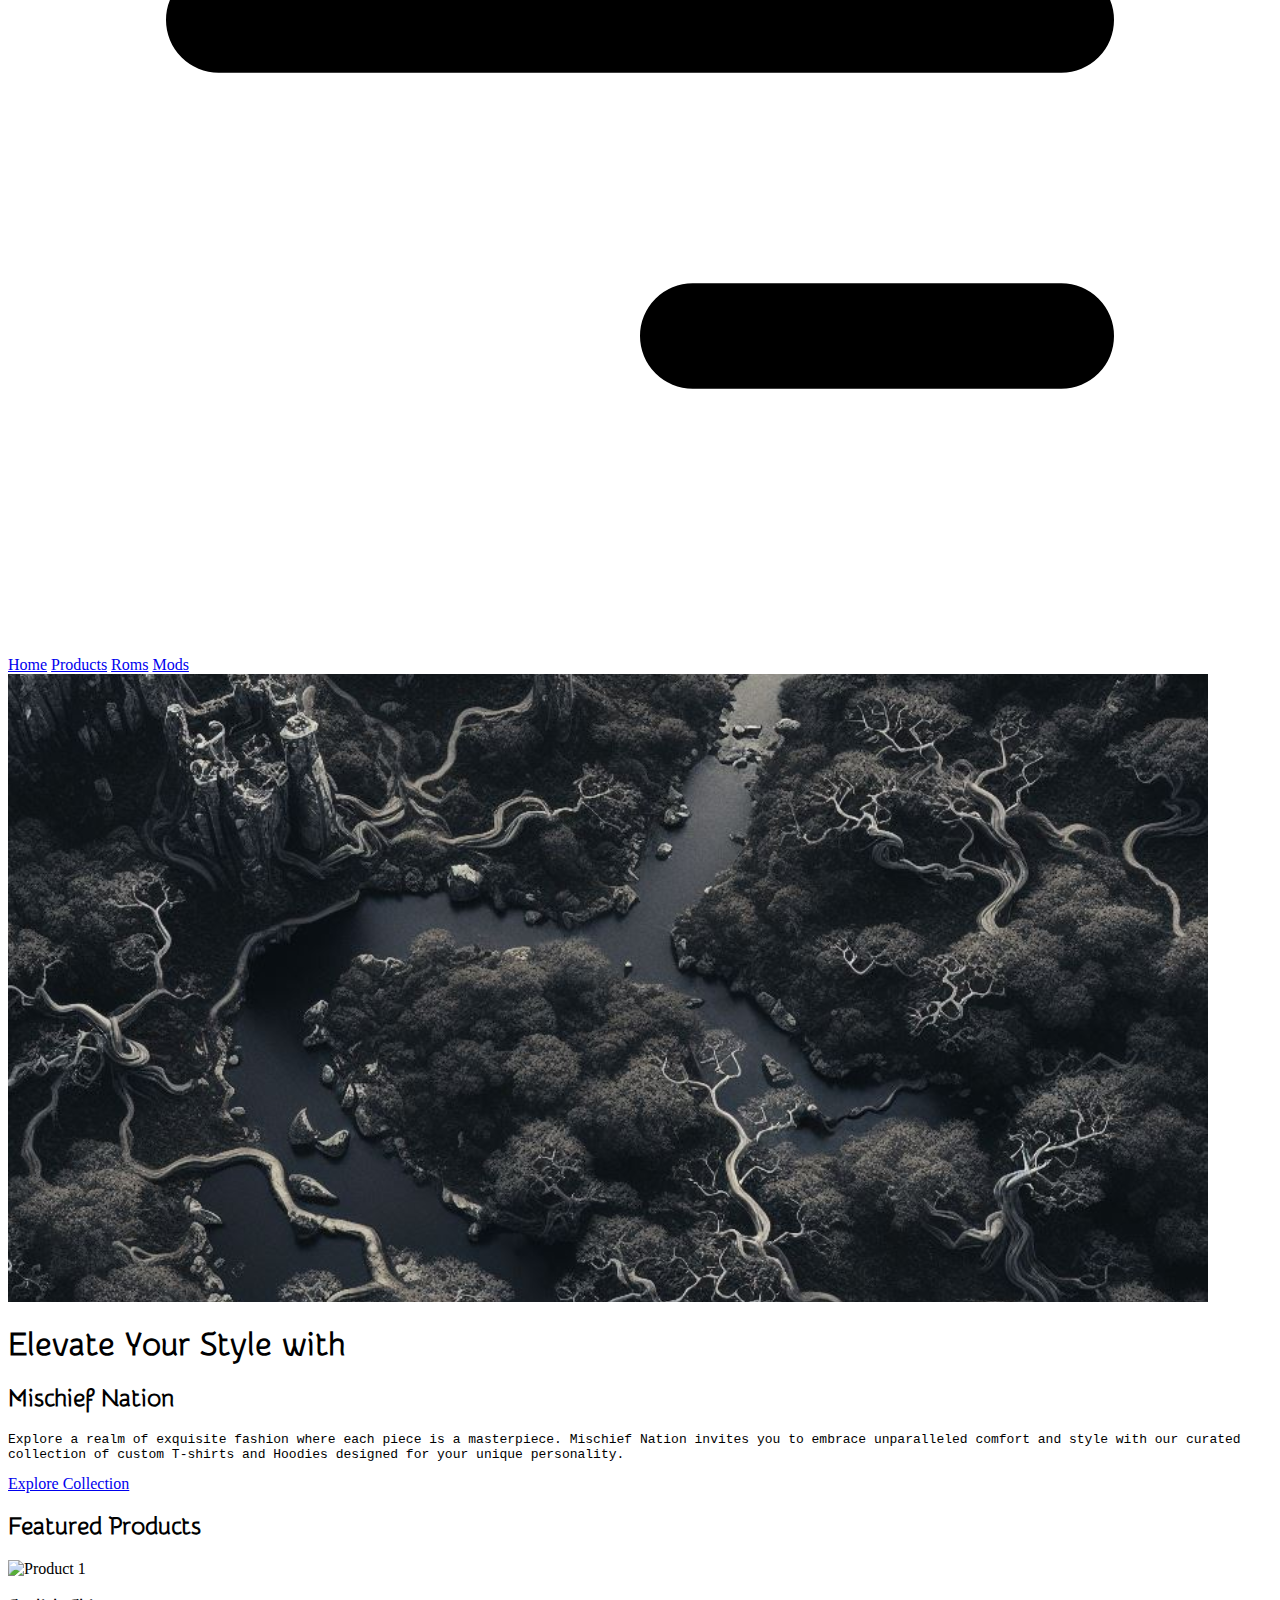
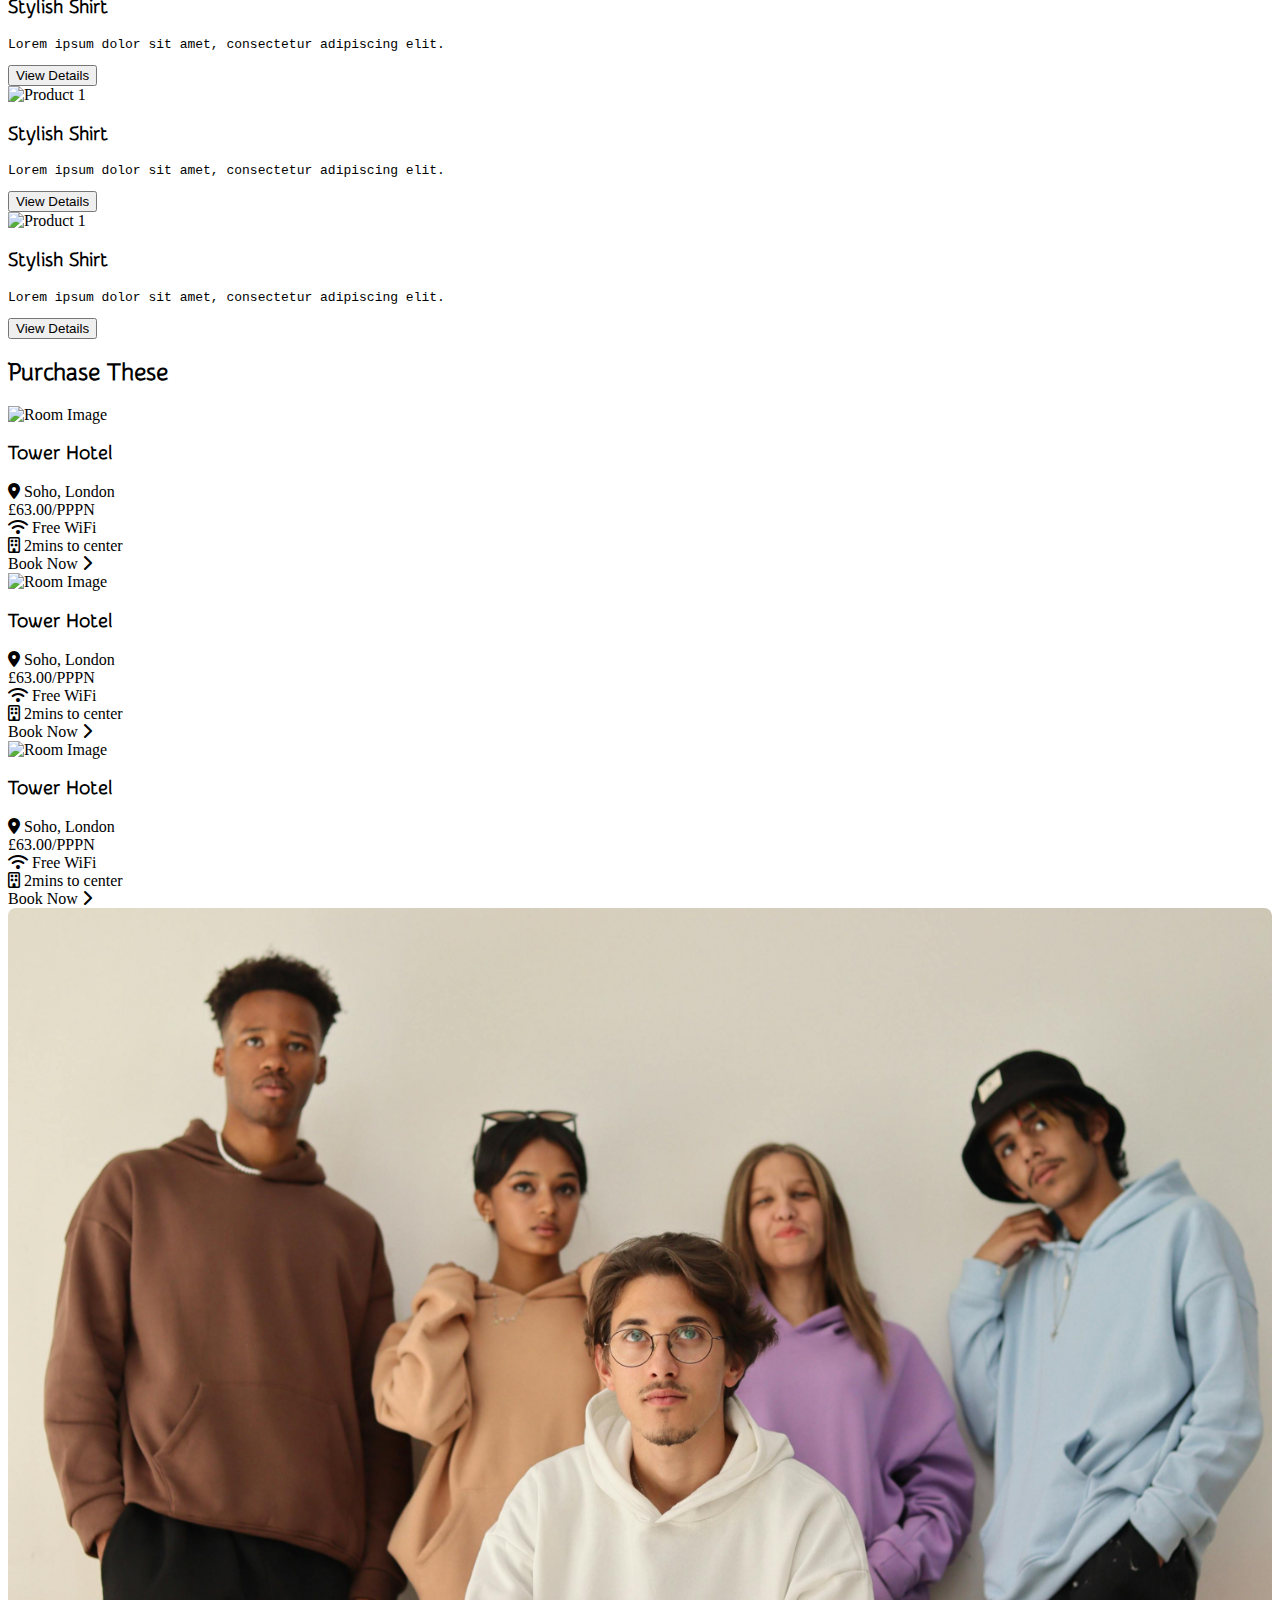
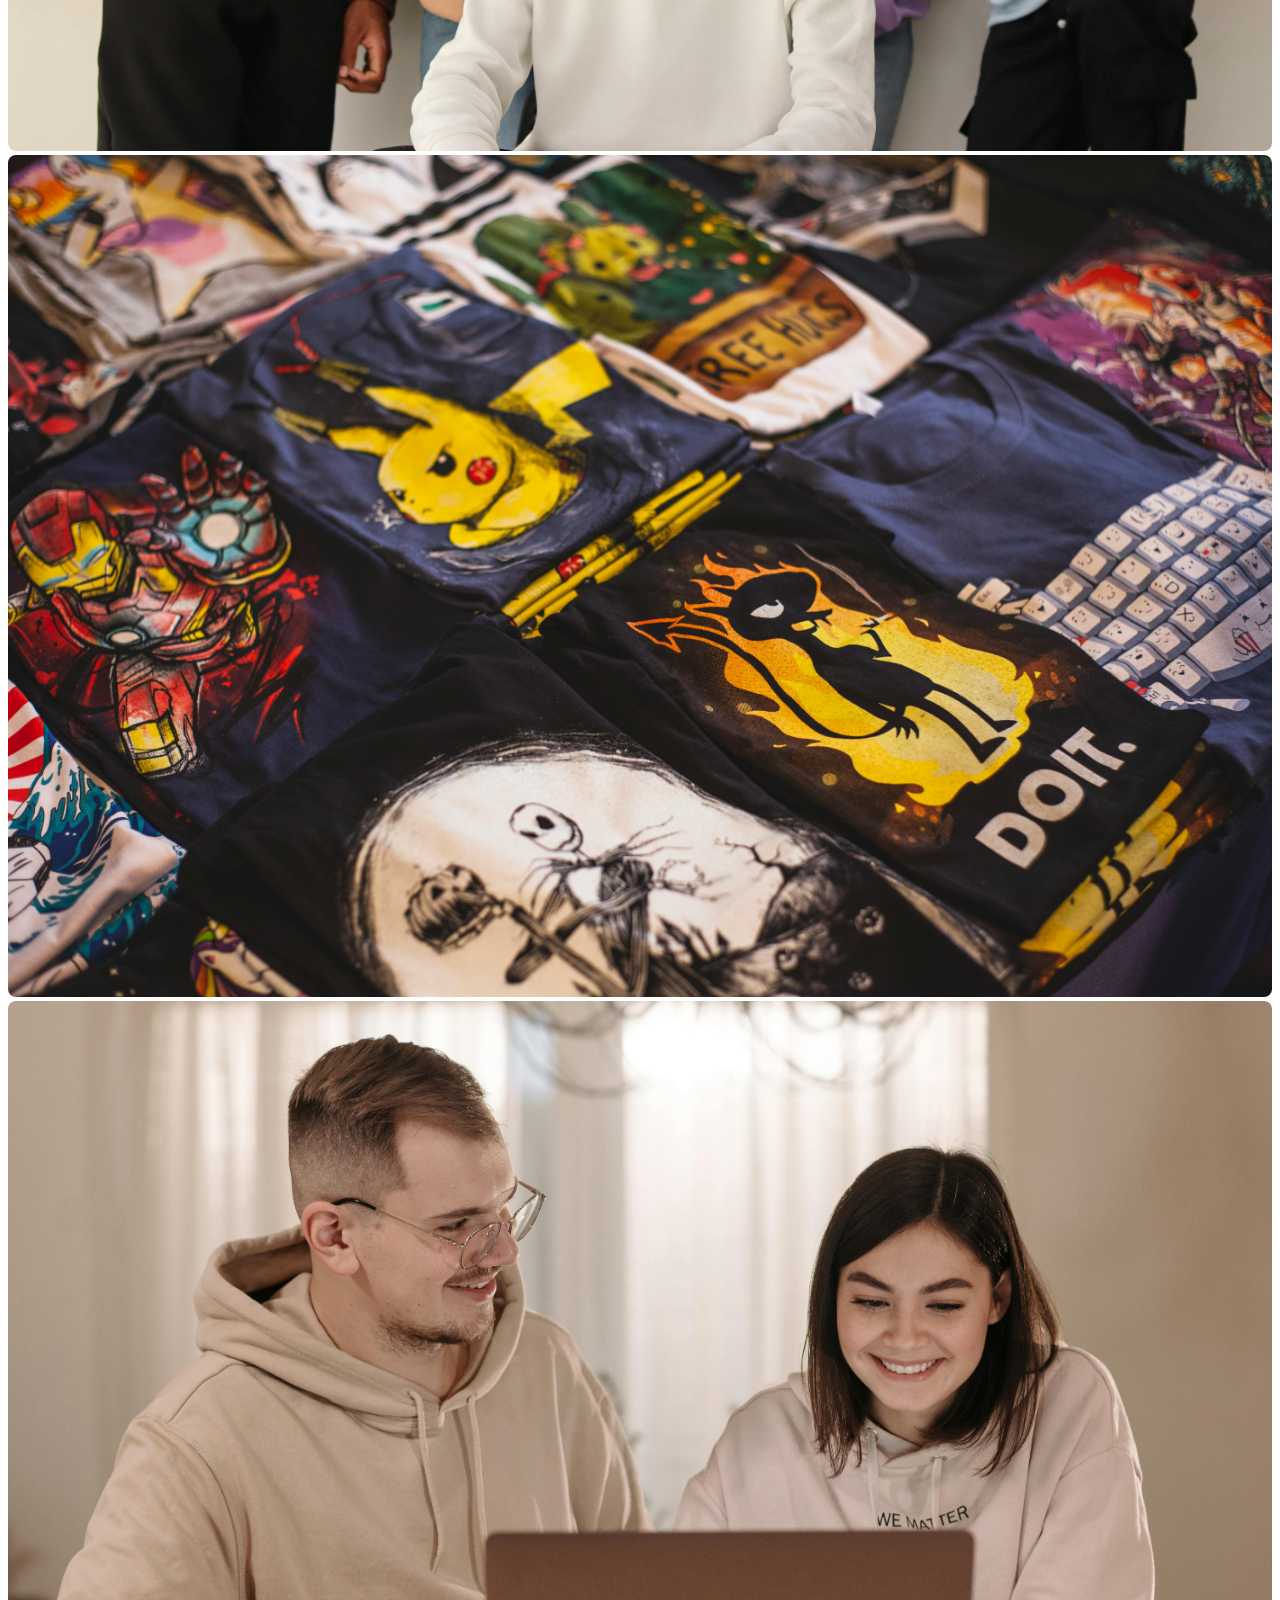
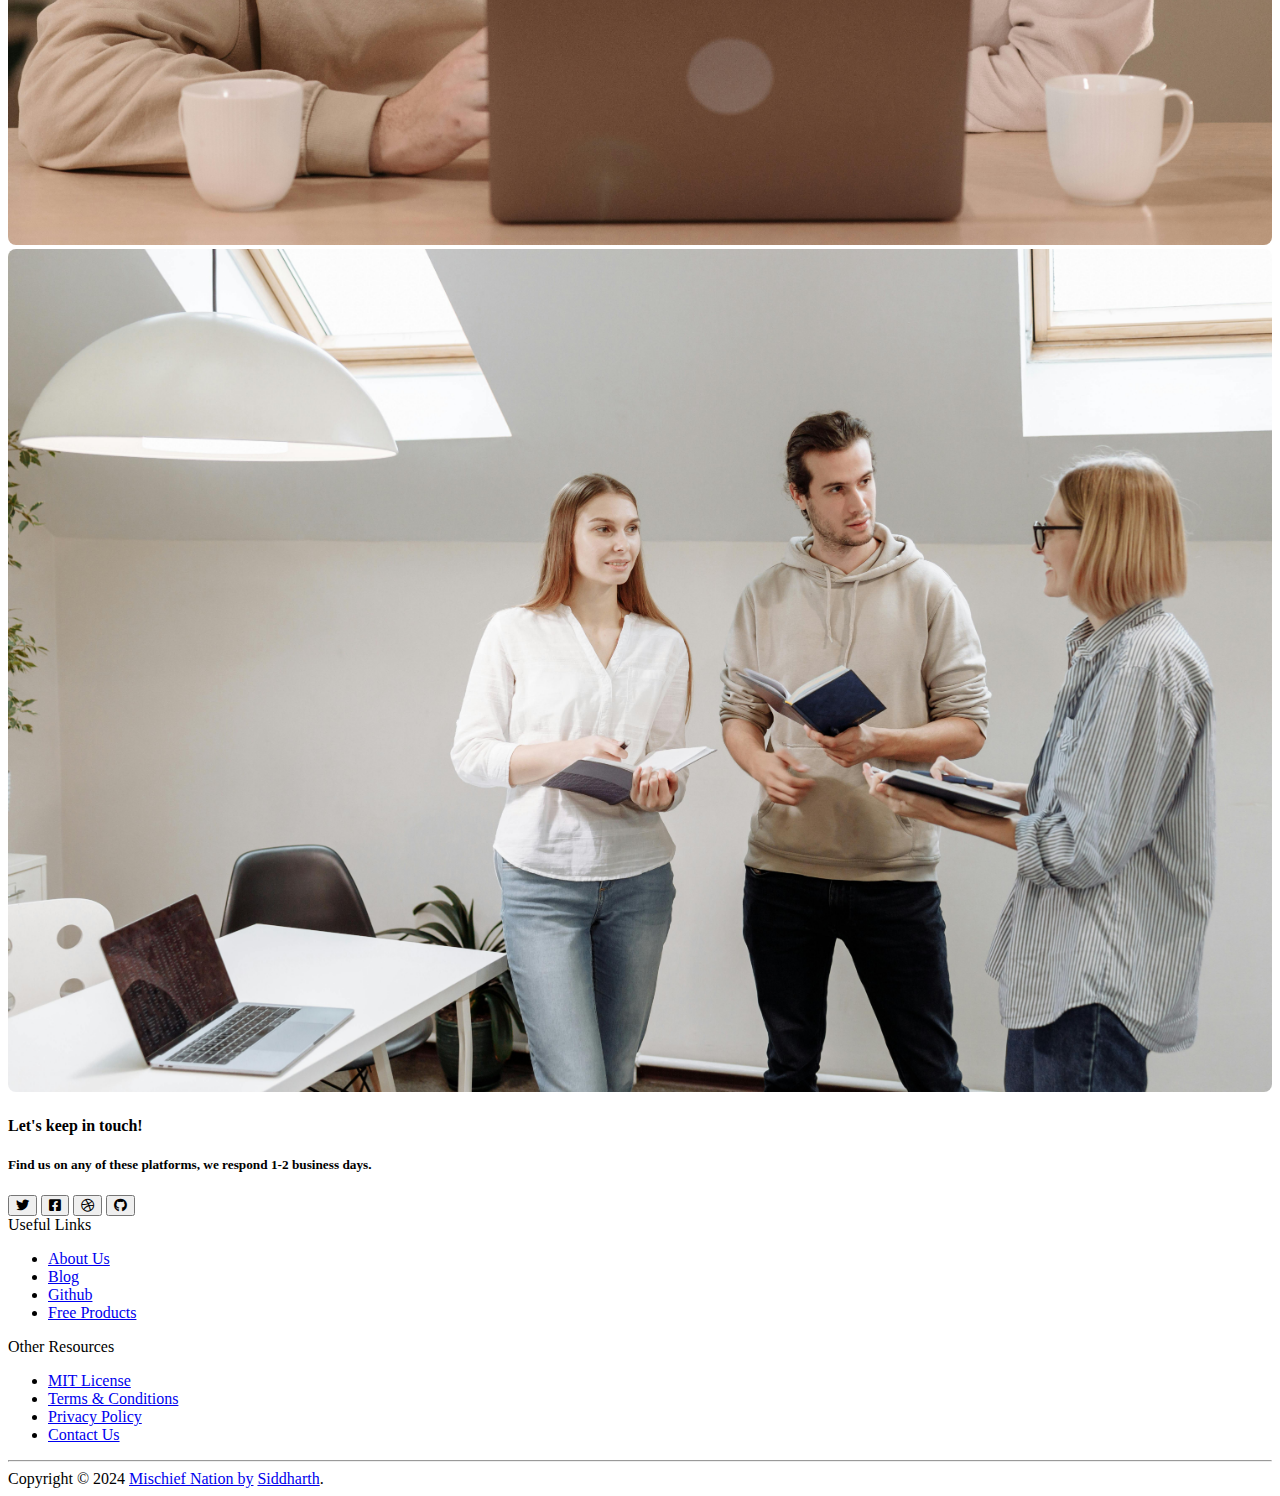
==== commit bb1fb4ce: "update" ====
--- a/index.html
+++ b/index.html
@@ -11,41 +11,54 @@
       rel="stylesheet"
       href="https://cdnjs.cloudflare.com/ajax/libs/font-awesome/6.0.0/css/all.min.css"
     />
+    <link rel="preconnect" href="https://fonts.googleapis.com" />
+    <link rel="preconnect" href="https://fonts.gstatic.com" crossorigin />
+    <link
+      href="https://fonts.googleapis.com/css2?family=Snippet&display=swap"
+      rel="stylesheet"
+    />
+    <link
+      href="https://fonts.googleapis.com/css2?family=Gluten:wght@100..900&family=Snippet&display=swap"
+      rel="stylesheet"
+    />
     <title>Mischief Nation - Fashion</title>
   </head>
 
-  <body class="font-sans overscroll-none m-1 p-1">
+  <body class="m-1 p-1 bg-[var(--background)]">
     <!-- Navigation -->
-    <section class="container mx-auto min-w-full sticky top-2 pb-0 z-10">
+    <section class="container mx-auto min-w-full sticky top-2 pb-0 z-40">
       <div class="flex flex-wrap place-items-center">
         <section class="relative mx-auto">
           <!-- navbar -->
           <nav
-            class="flex justify-between bg-gray-900 text-white w-[95vw] md:w-[98vw] rounded-lg"
+            class="flex justify-between bg-[var(--secondary)] text-[var(--text)] w-[95vw] md:w-[98vw] rounded-lg"
           >
-            <div class="px-4 xl:px-12 py-6 flex w-full items-center">
-              <a class="text-3xl font-bold font-heading" href="index.html">
-                <!-- <img class="h-9" src="logo.png" alt="logo"> -->
+            <div class="px-4 xl:px-12 py-2 flex w-full items-center">
+              <a
+                class="flex items-center text-3xl font-semibold font-['Gluten'] font-heading"
+                href="index.html"
+              >
+                <img class="h-20" src="images/logo.png" alt="logo">
                 Mischief Nation
               </a>
               <!-- Nav Links -->
               <ul
-                class="hidden md:flex px-4 mx-auto font-semibold font-heading space-x-12"
+                class="hidden md:flex px-4 mx-auto font-semibold font-['Snippet'] font-heading space-x-12"
               >
                 <li>
-                  <a class="hover:text-gray-200" href="index.html">Home</a>
+                  <a class="hover:text-[var(--background)]" href="index.html">Home</a>
                 </li>
                 <li>
-                  <a class="hover:text-gray-200" href="products.html"
+                  <a class="hover:text-[var(--background)]" href="products.html"
                     >Products</a
                   >
                 </li>
-                <li><a class="hover:text-gray-200" href="#">Collections</a></li>
-                <li><a class="hover:text-gray-200" href="#">Contact Us</a></li>
+                <li><a class="hover:text-[var(--background)]" href="#">Collections</a></li>
+                <li><a class="hover:text-[var(--background)]" href="#">Contact Us</a></li>
               </ul>
               <!-- Header Icons -->
               <div class="hidden xl:flex items-center space-x-5 items-center">
-                <a class="hover:text-gray-200" href="#">
+                <a class="hover:text-[var(--background)]" href="#">
                   <svg
                     xmlns="http://www.w3.org/2000/svg"
                     class="h-6 w-6"
@@ -61,7 +74,10 @@
                     />
                   </svg>
                 </a>
-                <a class="flex items-center hover:text-gray-200" href="#">
+                <a
+                  class="flex items-center hover:text-[var(--background)]"
+                  href="cart.html"
+                >
                   <svg
                     xmlns="http://www.w3.org/2000/svg"
                     class="h-6 w-6"
@@ -87,10 +103,10 @@
                   </span>
                 </a>
                 <!-- Sign In / Register-->
-                <a class="flex items-center hover:text-gray-200" href="#">
+                <a class="flex items-center hover:text-[var(--background)]" href="#">
                   <svg
                     xmlns="http://www.w3.org/2000/svg"
-                    class="h-6 w-6 hover:text-gray-200"
+                    class="h-6 w-6 hover:text-[var(--background)]"
                     fill="none"
                     viewBox="0 0 24 24"
                     stroke="currentColor"
@@ -107,10 +123,10 @@
             </div>
 
             <!-- Responsive navbar -->
-            <a class="xl:hidden flex mr-6 items-center" href="#">
+            <a class="xl:hidden flex mr-6 items-center" href="cart.html">
               <svg
                 xmlns="http://www.w3.org/2000/svg"
-                class="h-6 w-6 hover:text-gray-200"
+                class="h-6 w-6 hover:text-[var(--background)]"
                 fill="none"
                 viewBox="0 0 24 24"
                 stroke="currentColor"
@@ -133,55 +149,56 @@
               </span>
             </a>
             <div id="menuBtn" class="self-center mr-5 xl:hidden">
-                <div class="text-white focus:outline-none">
-                  <svg
-                    class="h-8 w-8"
-                    fill="none"
-                    stroke="currentColor"
-                    viewBox="0 0 24 24"
-                    xmlns="http://www.w3.org/2000/svg"
-                  >
-                    <path
-                      stroke-linecap="round"
-                      stroke-linejoin="round"
-                      stroke-width="2"
-                      d="M4 6h16M4 12h16m-7 6h7"
-                    ></path>
-                  </svg>
-              </div>
-              </div>
-              <div id="dropdownMenu"
-              class="hidden absolute top-full right-0 mt-2 bg-gray-900 text-white rounded-lg shadow-lg">
+              <div class="text-[var(--text)] focus:outline-none">
+                <svg
+                  class="h-8 w-8"
+                  fill="none"
+                  stroke="currentColor"
+                  viewBox="0 0 24 24"
+                  xmlns="http://www.w3.org/2000/svg"
+                >
+                  <path
+                    stroke-linecap="round"
+                    stroke-linejoin="round"
+                    stroke-width="2"
+                    d="M4 6h16M4 12h16m-7 6h7"
+                  ></path>
+                </svg>
+              </div>
+            </div>
+            <div
+              id="dropdownMenu"
+              class="hidden absolute top-full right-0 mt-2 bg-[var(--secondary)] text-[var(--text)] rounded-lg shadow-lg"
+            >
               <a href="index.html" class="block px-4 py-2">Home</a>
               <a href="products.html" class="block px-4 py-2">Products</a>
               <a href="#" class="block px-4 py-2">Roms</a>
               <a href="#" class="block px-4 py-2">Mods</a>
             </div>
-          </div>
           </nav>
         </section>
       </div>
     </section>
 
     <!-- Banner Section -->
-    <section class="container mx-auto min-w-full rounded-lg mt-2 mb-2">
-      <div class="overflow-hidden">
-        <img
-          class="w-full h-screen rounded-lg hidden md:block"
-          src="images/bg-img.png"
-          alt="Fashion Banner"
-        />
-        <img
-          class="w-full h-full rounded-lg block md:hidden"
-          src="images/image.png"
-          alt=""
-        />
-      </div>
-    </section>
+    <section class="container mx-auto min-w-full rounded-lg mt-2 mb-2 bg-gradient-to-r from-[var(--primary)] to-[var(--accent)] text-[var(--background)] text-center py-20 shadow-xl relative overflow-hidden">
+        <img src="images/Designer.png" alt="Fashion Image" class="absolute top-0 left-0 w-full h-full object-cover opacity-30 z-0" />
+        <div class="flex flex-col items-center justify-center h-full space-y-4 relative z-10">
+          <h1 class="text-5xl md:text-6xl font-extrabold tracking-tight uppercase leading-tight text-shadow">Elevate Your Style with</h1>
+          <h2 class="text-6xl md:text-7xl font-extrabold tracking-tight uppercase leading-tight text-shadow">Mischief Nation</h2>
+          <p class="text-lg md:text-xl mt-4 font-light leading-relaxed max-w-md mx-auto">
+            Explore a realm of exquisite fashion where each piece is a masterpiece. <span class="font-bold">Mischief Nation</span> invites you to embrace unparalleled comfort and style with our curated collection of custom T-shirts and Hoodies designed for your unique personality.
+          </p>
+          <a href="products.html" class="mt-8 inline-block bg-[var(--accent)] text-[var(--text)] px-10 py-4 rounded-full hover:bg-opacity-90 transition duration-300 focus:outline-none focus:ring-4 focus:ring-indigo-300">
+            Explore Collection
+          </a>
+        </div>
+      </section>
+      
 
     <!-- Featured Products Section -->
     <section
-      class="container mx-auto min-w-full rounded-lg bg-featured mb-2 mt-0"
+      class="container mx-auto min-w-full rounded-lg bg-[var(--secondary)] mb-2 mt-0"
     >
       <h2 class="text-3xl font-semibold mb-4 text-gray-100 text-center pt-3">
         Featured Products
@@ -189,7 +206,7 @@
       <div class="flex flex-col md:flex-row md:space-x-4 p-4">
         <!-- Featured product cards go here -->
         <div
-          class="bg-white p-4 mt-2 md:mt-0 rounded-lg featured transition duration-300"
+          class="bg-[var(--background)] p-4 mt-2 md:mt-0 rounded-lg featured transition duration-300"
         >
           <img
             src="https://images.pexels.com/photos/1337477/pexels-photo-1337477.jpeg?auto=compress&cs=tinysrgb&w=1260&h=750&dpr=1"
@@ -200,12 +217,12 @@
           <p class="text-gray-600">
             Lorem ipsum dolor sit amet, consectetur adipiscing elit.
           </p>
-          <button class="mt-2 bg-gray-800 text-white px-4 py-2 rounded-full">
+          <button class="mt-2 bg-[var(--primary)] text-[var(--text)] hover:bg-[var(--accent)] font-semibold px-4 py-2 rounded-full">
             View Details
           </button>
         </div>
         <div
-          class="bg-white mt-2 md:mt-0 rounded-lg p-4 featured transition duration-300"
+          class="bg-[var(--background)] mt-2 md:mt-0 rounded-lg p-4 featured transition duration-300"
         >
           <img
             src="https://images.pexels.com/photos/837140/pexels-photo-837140.jpeg?auto=compress&cs=tinysrgb&w=1260&h=750&dpr=1"
@@ -216,12 +233,12 @@
           <p class="text-gray-600">
             Lorem ipsum dolor sit amet, consectetur adipiscing elit.
           </p>
-          <button class="mt-2 bg-gray-800 text-white px-4 py-2 rounded-full">
+          <button class="mt-2 bg-[var(--primary)] text-[var(--text)] hover:bg-[var(--accent)] font-semibold px-4 py-2 rounded-full">
             View Details
           </button>
         </div>
         <div
-          class="bg-white mt-2 md:mt-0 rounded-lg p-4 featured transition duration-300"
+          class="bg-[var(--background)] mt-2 md:mt-0 rounded-lg p-4 featured transition duration-300"
         >
           <img
             src="https://images.pexels.com/photos/428340/pexels-photo-428340.jpeg?auto=compress&cs=tinysrgb&w=600"
@@ -232,7 +249,7 @@
           <p class="text-gray-600">
             Lorem ipsum dolor sit amet, consectetur adipiscing elit.
           </p>
-          <button class="mt-2 bg-gray-800 text-white px-4 py-2 rounded-full">
+          <button class="mt-2 bg-[var(--primary)] text-[var(--text)] hover:bg-[var(--accent)] font-semibold px-4 py-2 rounded-full">
             View Details
           </button>
         </div>
@@ -242,7 +259,7 @@
 
     <!-- Latest Trends Section -->
     <section
-      class="container mx-auto min-w-full rounded-lg bg-gray-200 mb-2 p-4"
+      class="container mx-auto min-w-full rounded-lg bg-[var(--secondary)] mb-2 p-4"
     >
       <h2 class="text-3xl font-semibold mb-4 text-gray-900 text-center pt-3">
         Purchase These
--- a/main.css
+++ b/main.css
@@ -1,33 +1,50 @@
-html{
+:root {
+  --text: #031411;
+  --background: #eefcfa;
+  --primary: #38ddc6;
+  --secondary: #86beeb;
+  --accent: #62a0e5;
+}
+
+html {
   scroll-behavior: smooth;
 }
-.bg-featured{
-    background-color: black;
-}
-.featured:hover{
-    box-shadow: 0 1px 10px white;
-}
-.transition{
-    transition: all .2s ease-out;
+h1,
+h2,
+h3 {
+  font-family: "Snippet", sans-serif;
 }
 
-.h-60{
+p {
+  font-family: monospace;
+}
+.bg-featured {
+  background-color: black;
+}
+.transition {
+  transition: all 0.2s ease-out;
+}
+
+.h-60 {
   height: 14rem;
 }
 
-.w-128{
+.w-128 {
   width: 32rem;
 }
-.price{
+.price {
   margin-right: 1em;
 }
-.tag{
+.tag {
   margin-top: 0.5em;
 }
-.tag small{
+.tag small {
   align-self: end;
 }
-small.arrow-down{
+small.arrow-down {
   margin-left: 0.5rem;
   margin-right: 0.5rem;
 }
+.cart ::-webkit-scrollbar {
+  width: 5px;
+}
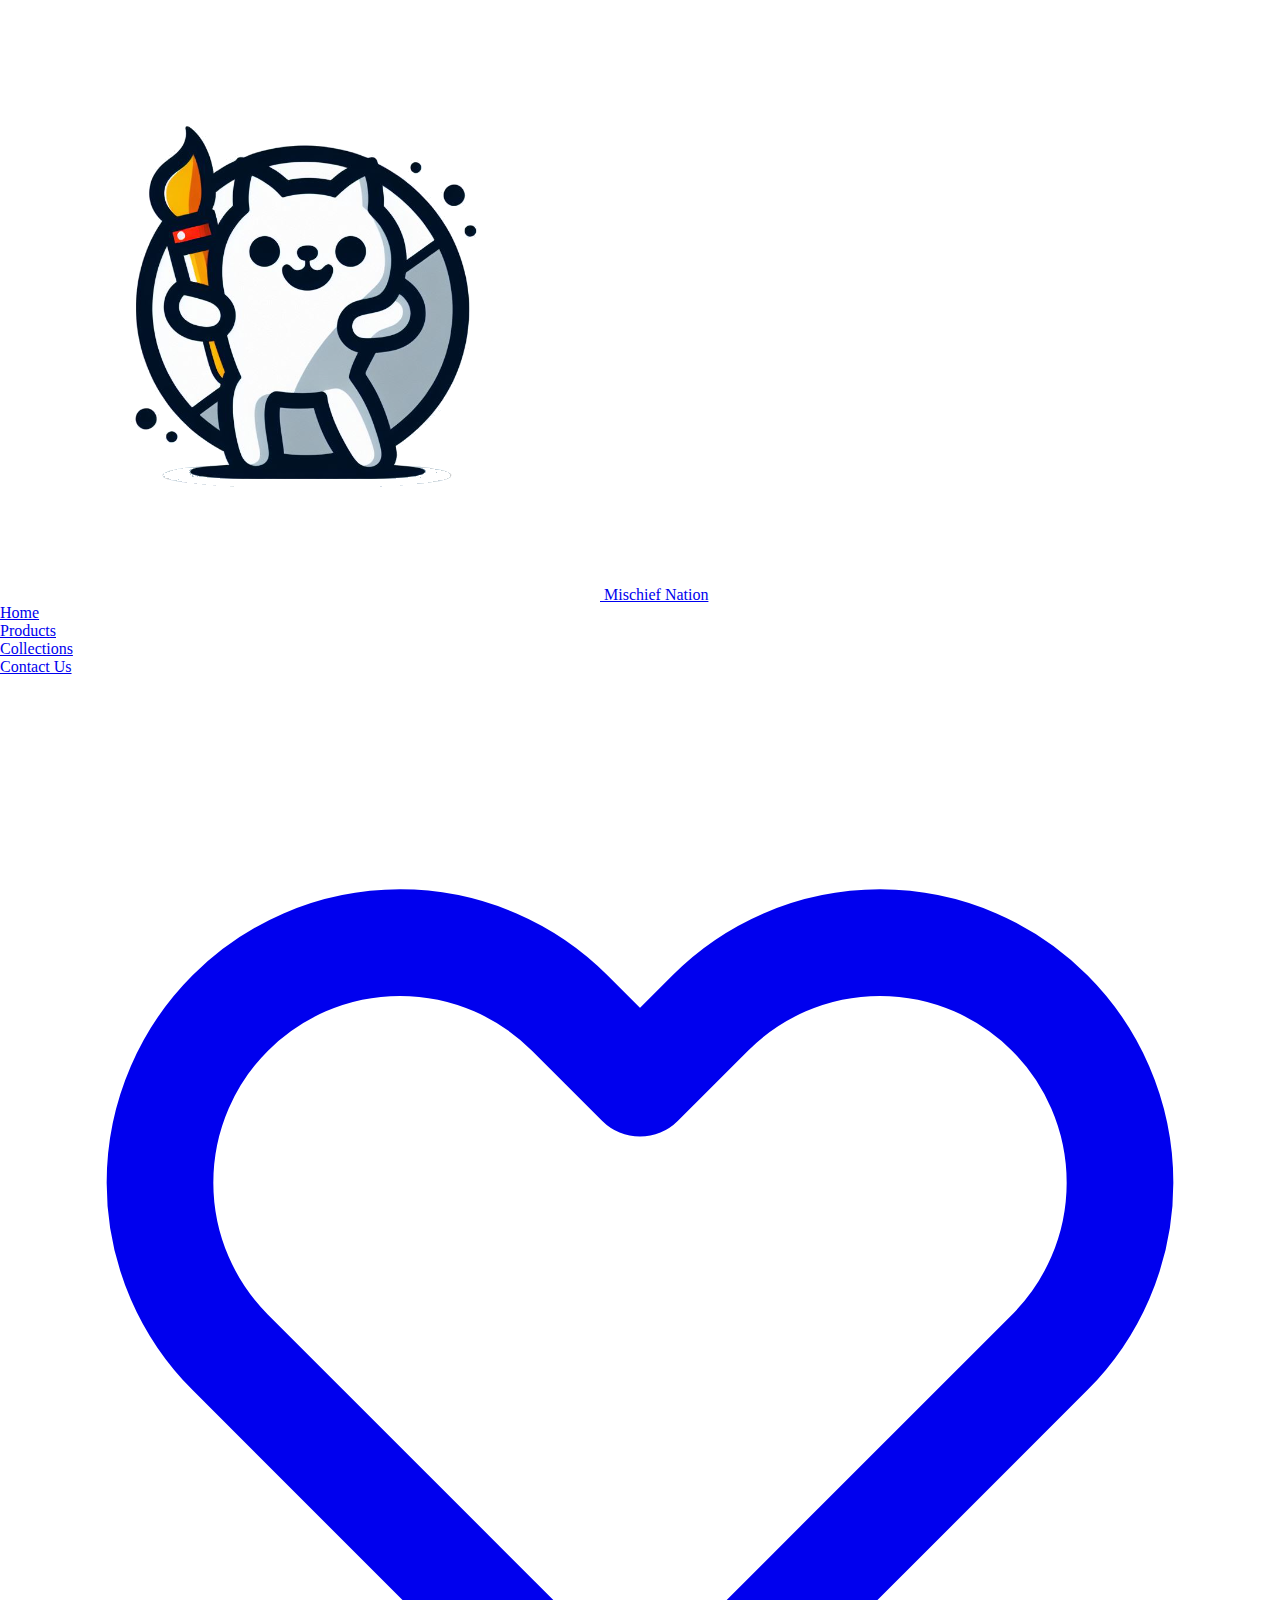
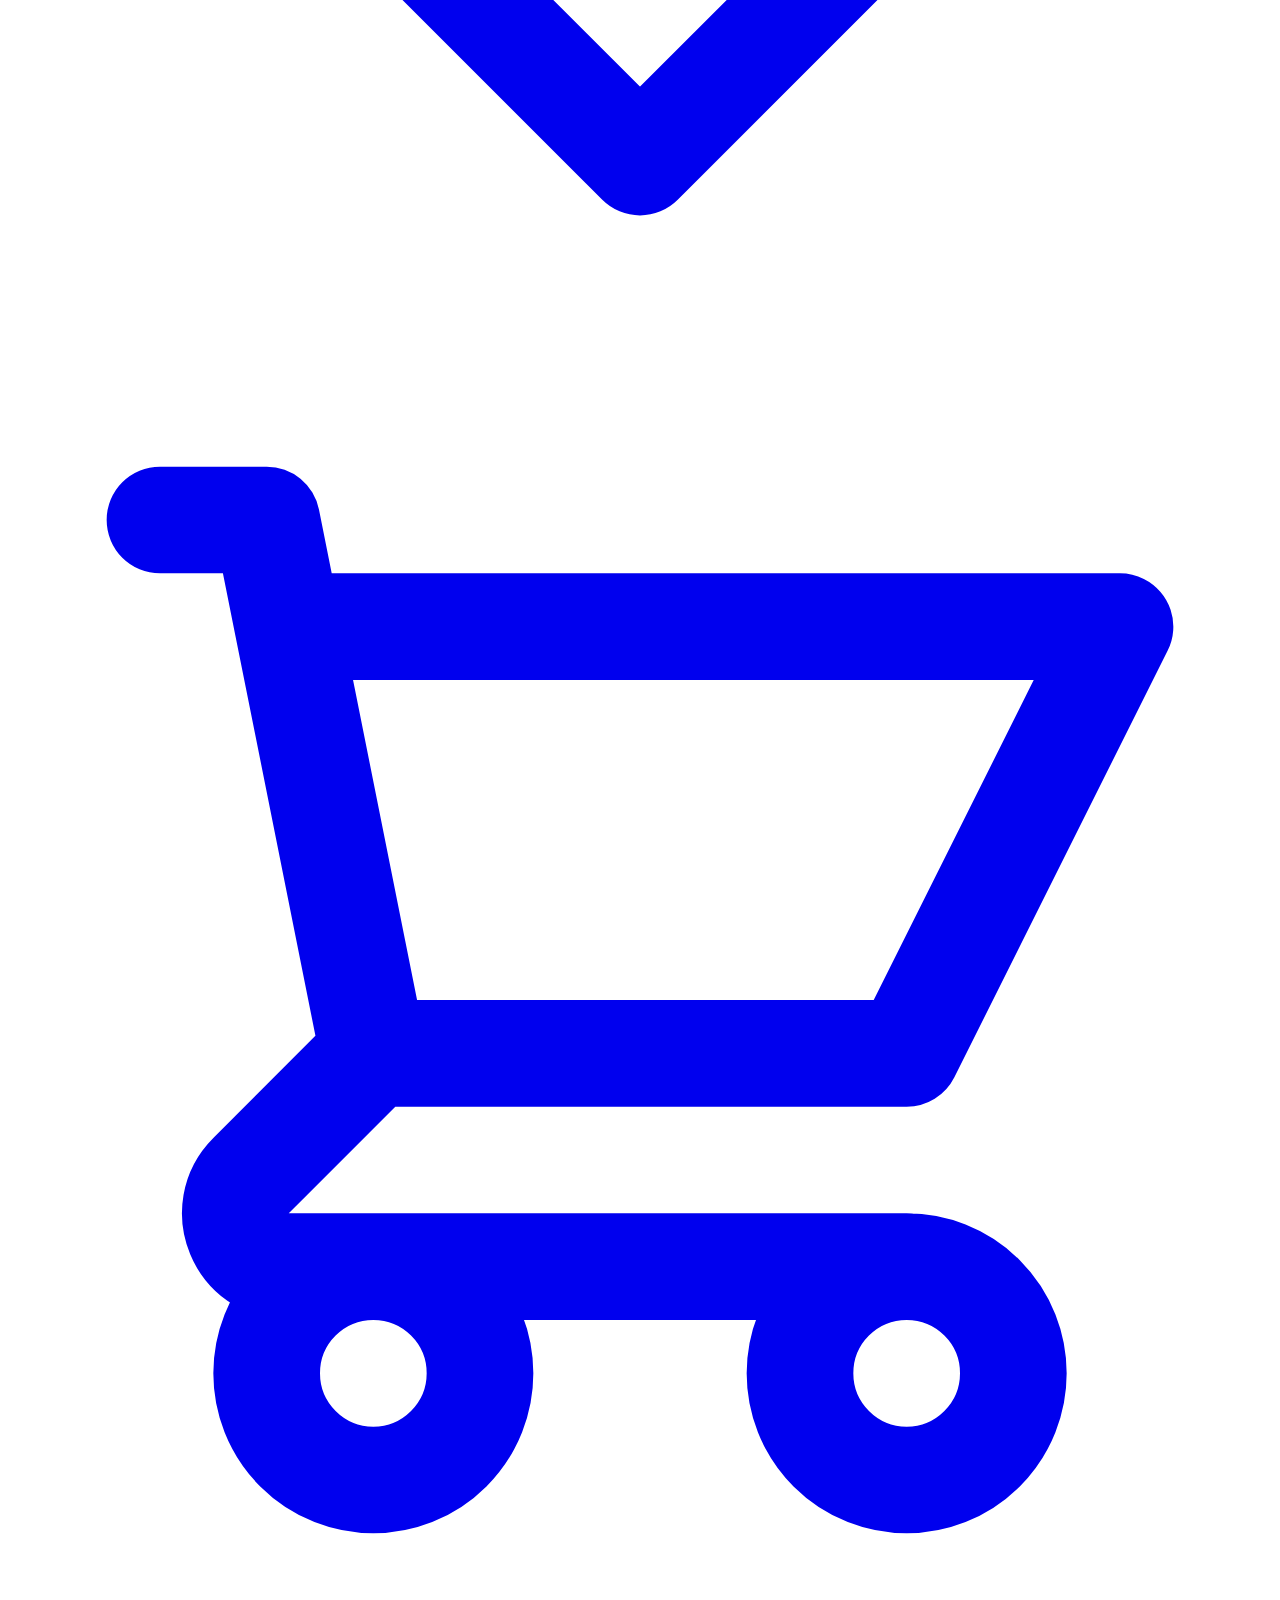
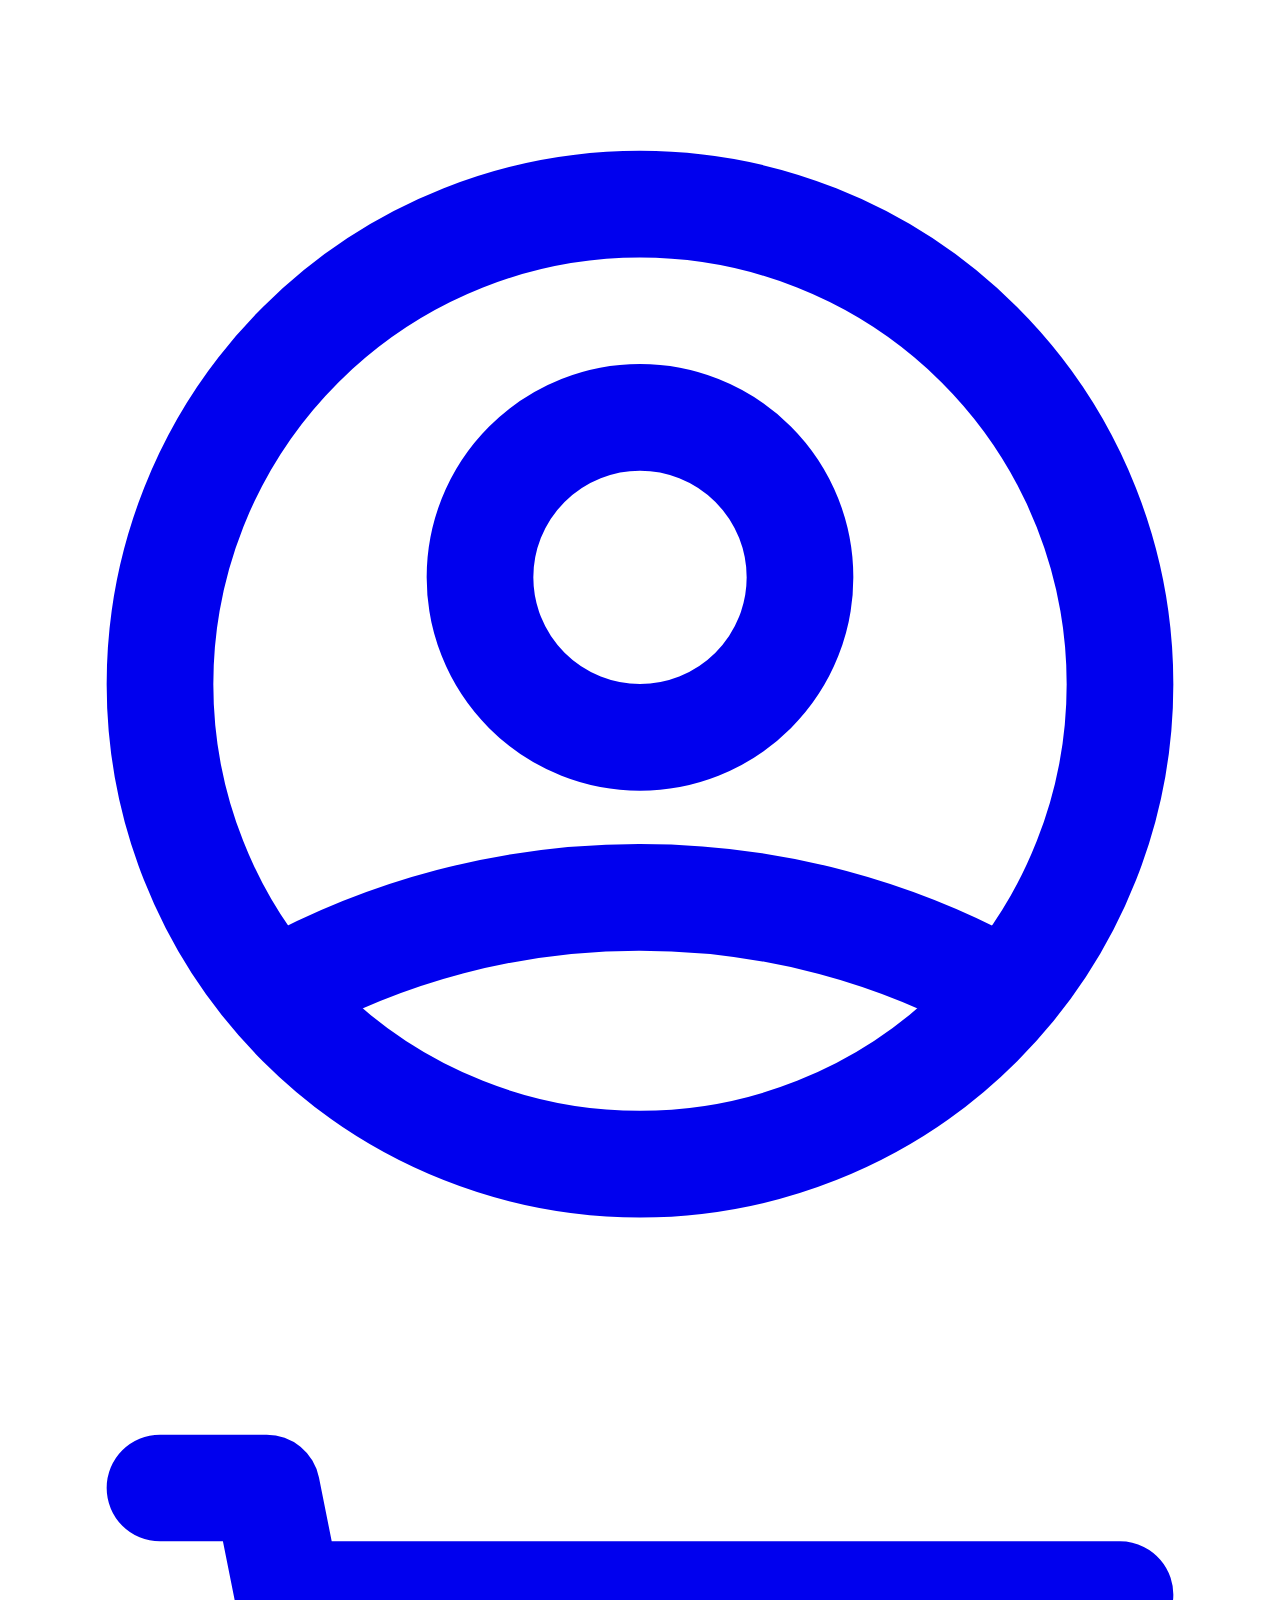
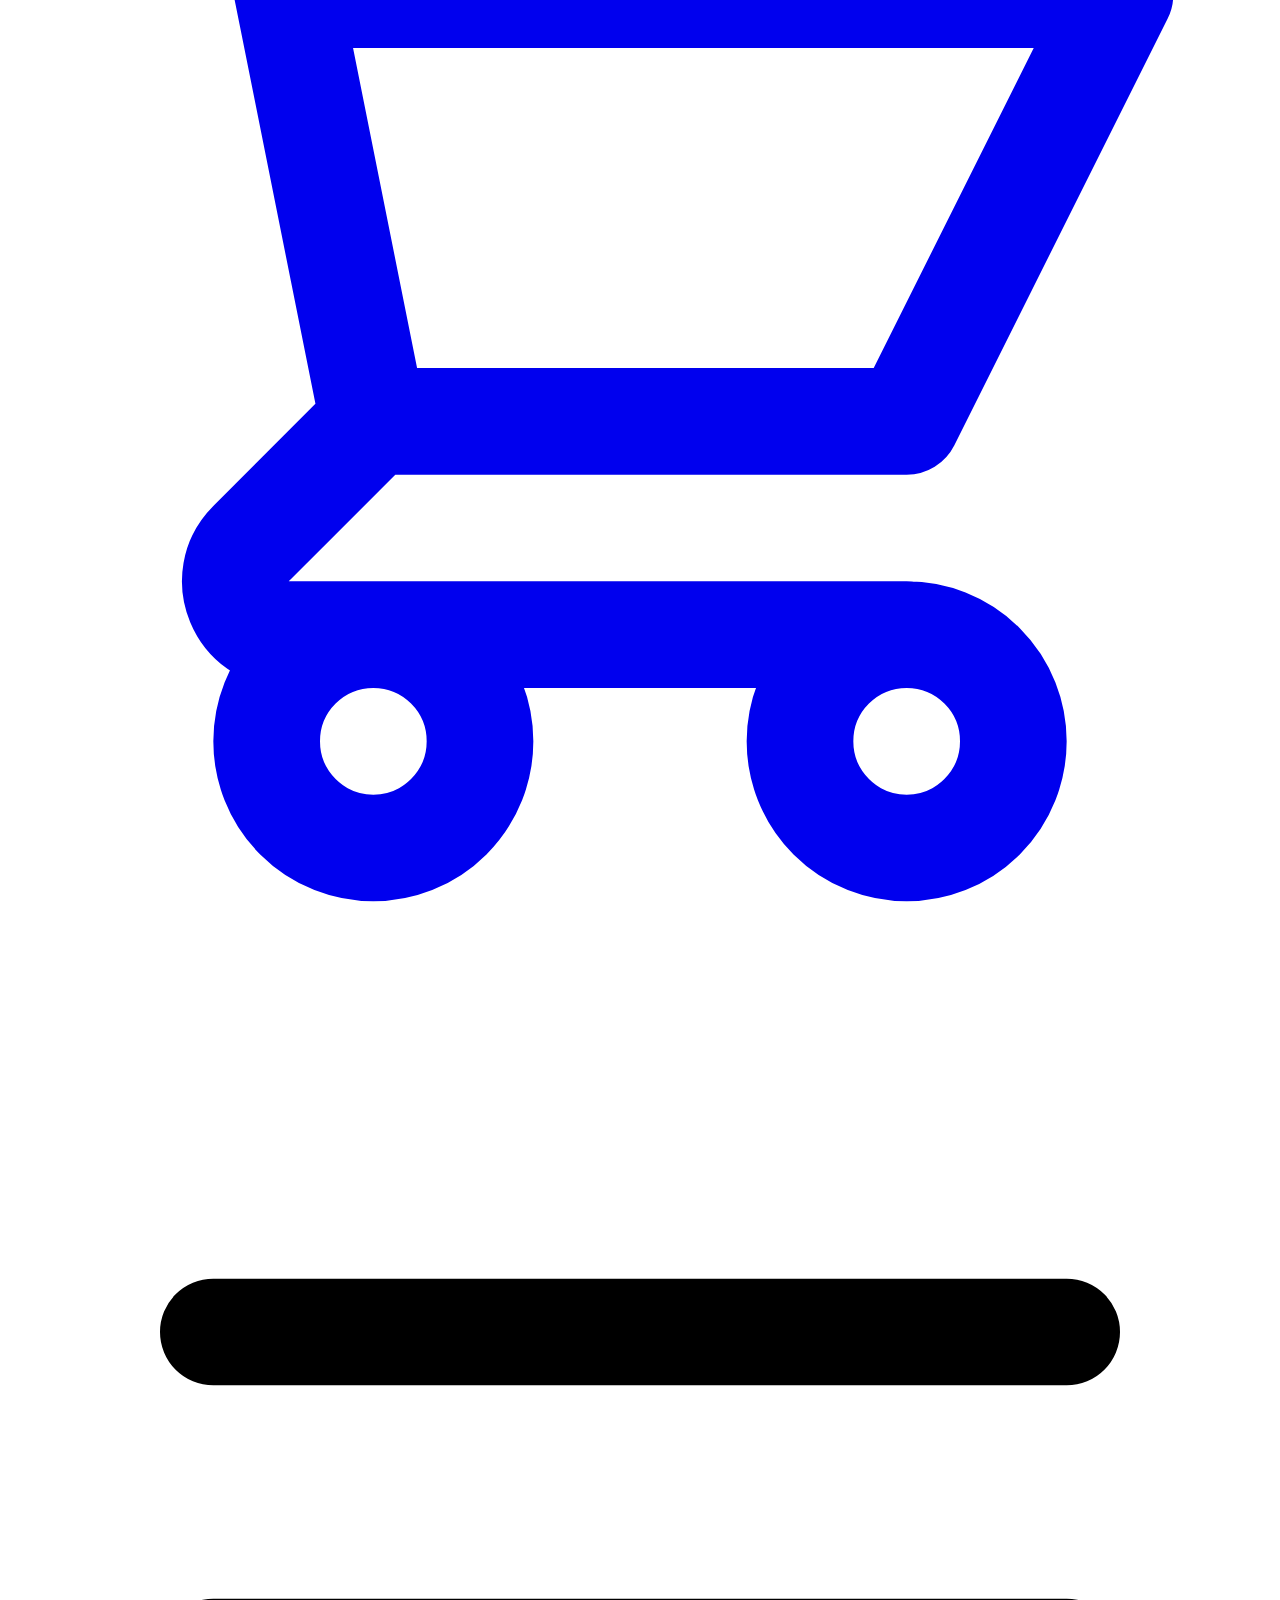
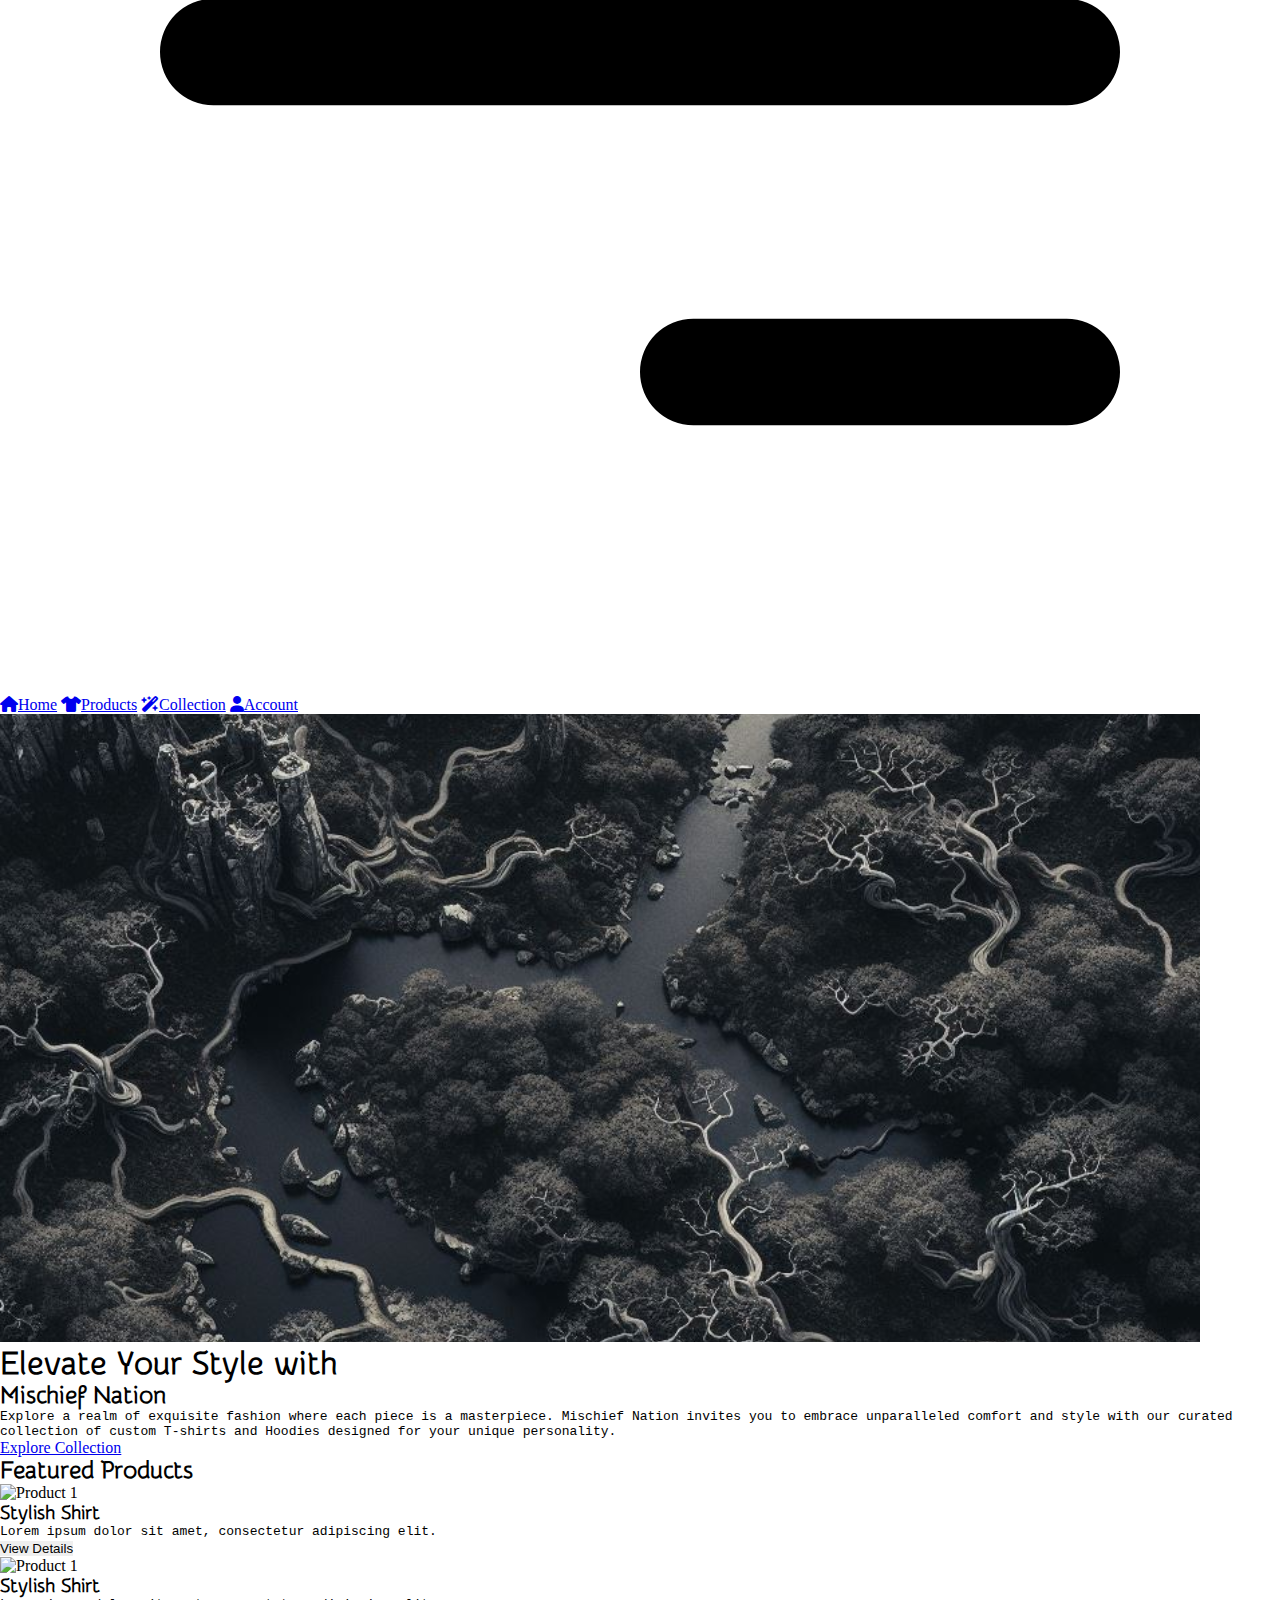
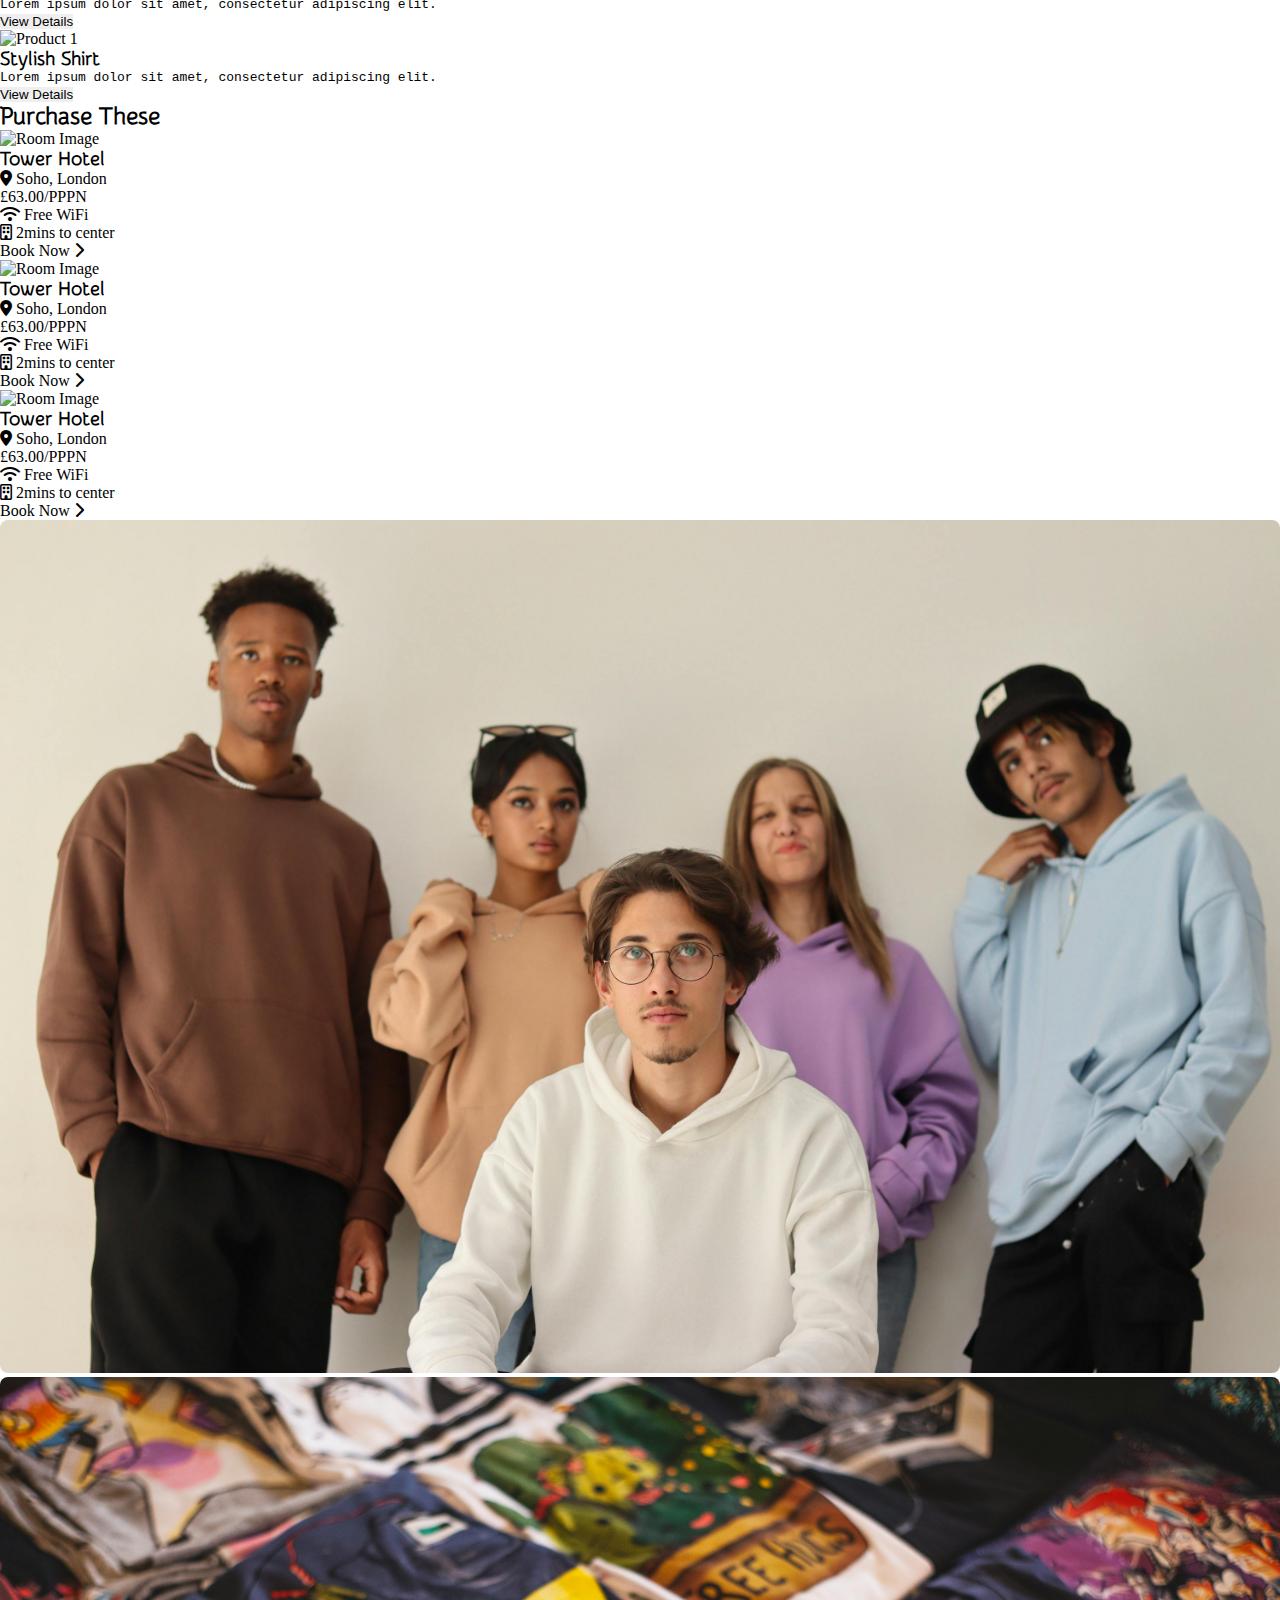
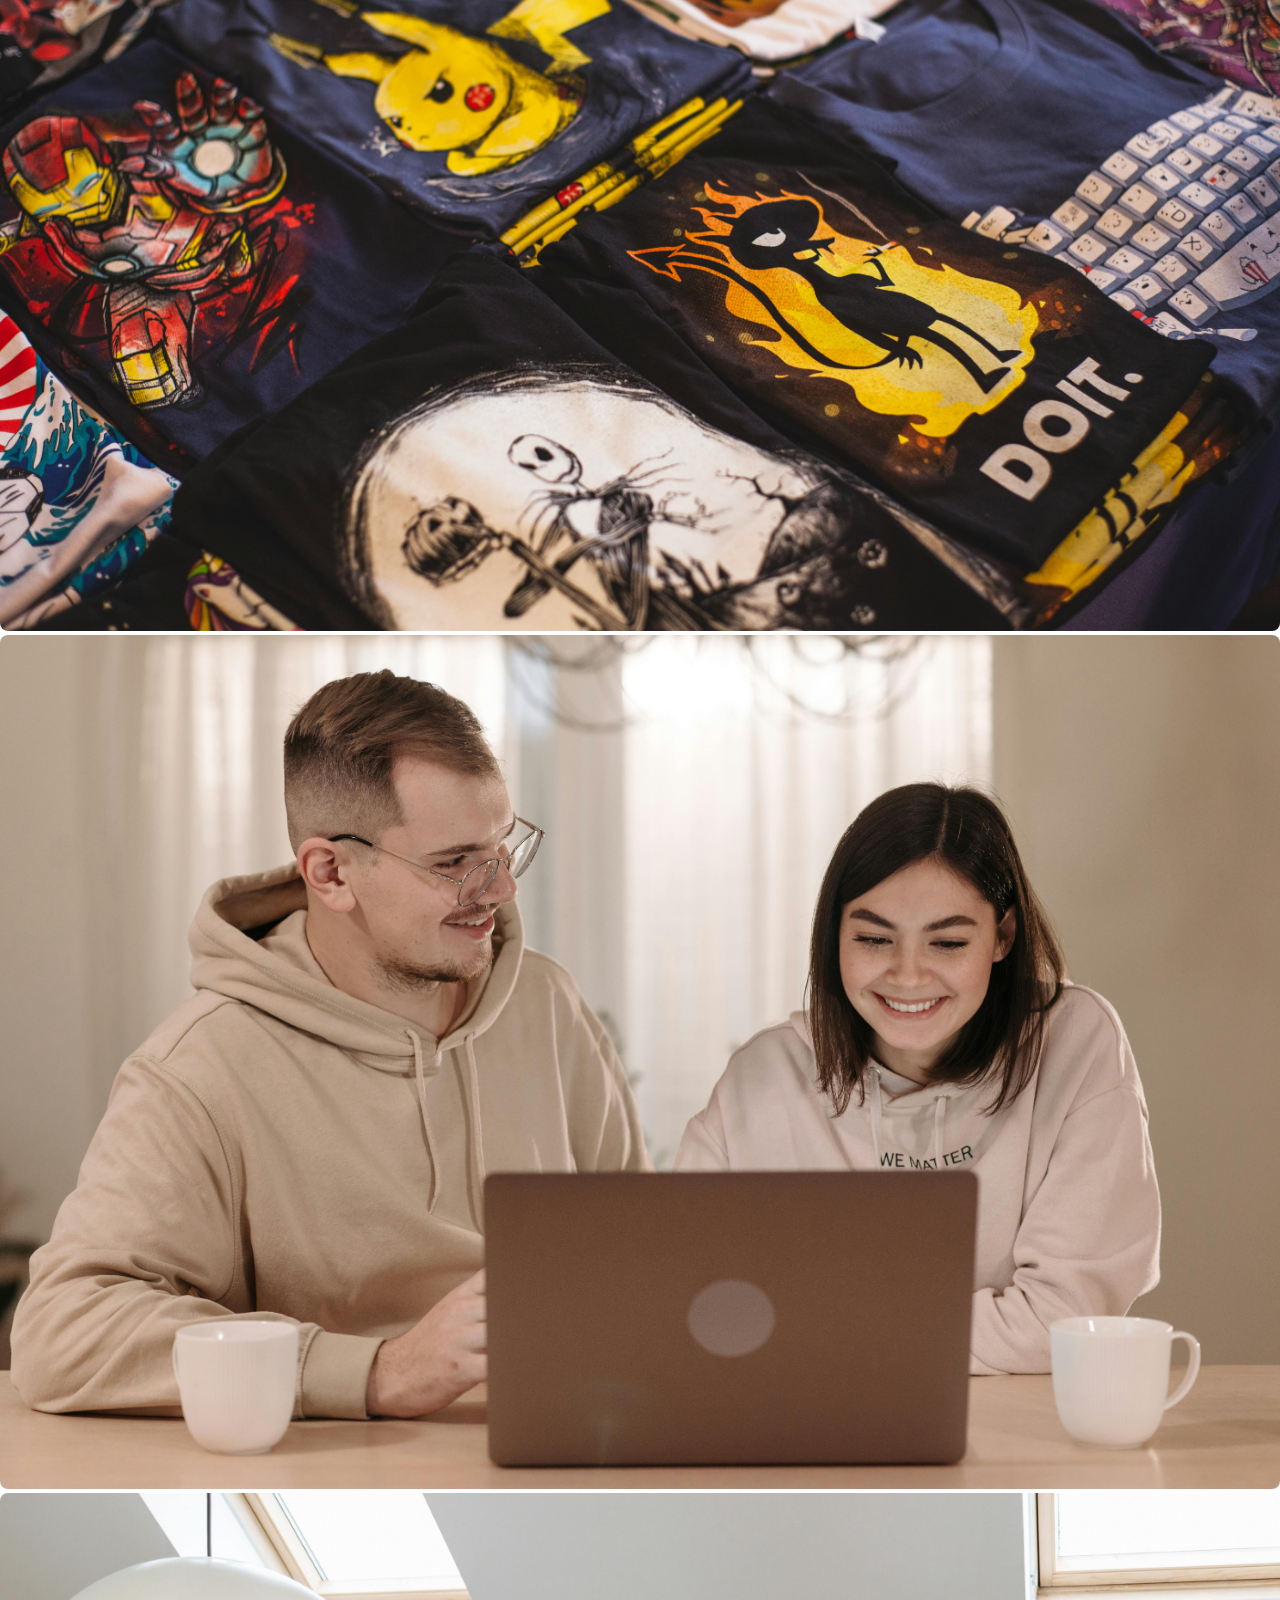
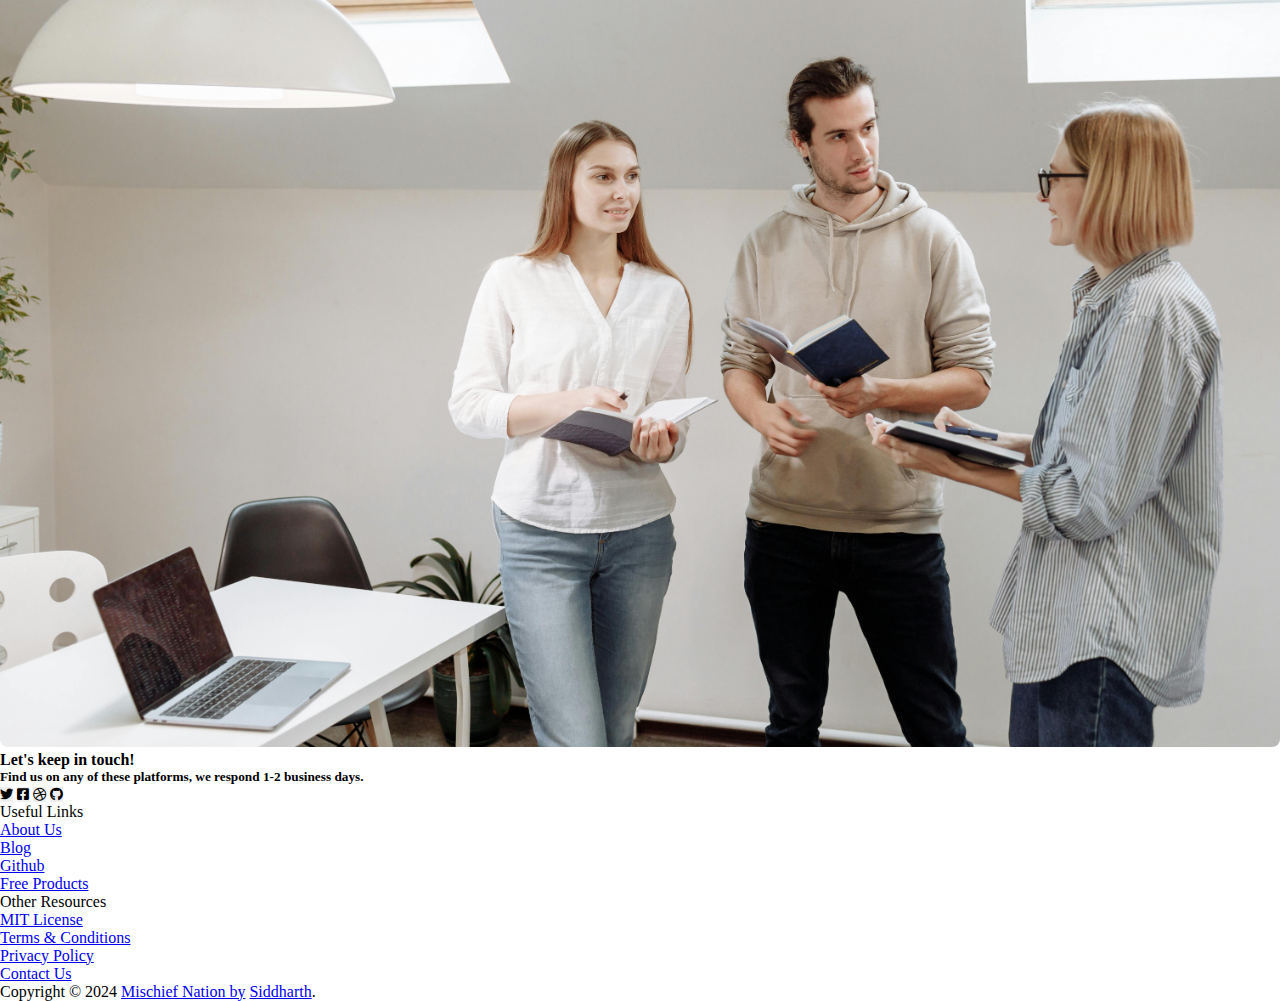
==== commit 4e425d02: "done" ====
--- a/index.html
+++ b/index.html
@@ -25,6 +25,7 @@
   </head>
 
   <body class="m-1 p-1 bg-[var(--background)]">
+
     <!-- Navigation -->
     <section class="container mx-auto min-w-full sticky top-2 pb-0 z-40">
       <div class="flex flex-wrap place-items-center">
@@ -39,7 +40,7 @@
                 href="index.html"
               >
                 <img class="h-20" src="images/logo.png" alt="logo">
-                Mischief Nation
+                <span class="hidden md:block">Mischief Nation</span>
               </a>
               <!-- Nav Links -->
               <ul
@@ -94,16 +95,16 @@
                   </svg>
                   <span class="flex absolute -mt-5 ml-4">
                     <span
-                      class="animate-ping absolute inline-flex h-3 w-3 rounded-full bg-pink-400 opacity-75"
+                      class="animate-ping absolute inline-flex h-3 w-3 rounded-full bg-[var(--accent)] opacity-75"
                     ></span>
                     <span
-                      class="relative inline-flex rounded-full h-3 w-3 bg-pink-500"
+                      class="relative inline-flex rounded-full h-3 w-3 bg-[var(--primary)]"
                     >
                     </span>
                   </span>
                 </a>
                 <!-- Sign In / Register-->
-                <a class="flex items-center hover:text-[var(--background)]" href="#">
+                <a class="flex items-center hover:text-[var(--background)]" href="login.html">
                   <svg
                     xmlns="http://www.w3.org/2000/svg"
                     class="h-6 w-6 hover:text-[var(--background)]"
@@ -140,10 +141,10 @@
               </svg>
               <span class="flex absolute -mt-5 ml-4">
                 <span
-                  class="animate-ping absolute inline-flex h-3 w-3 rounded-full bg-pink-400 opacity-75"
+                  class="animate-ping absolute inline-flex h-3 w-3 rounded-full bg-[var(--primary)] opacity-75"
                 ></span>
                 <span
-                  class="relative inline-flex rounded-full h-3 w-3 bg-pink-500"
+                  class="relative inline-flex rounded-full h-3 w-3 bg-[var(--accent)]"
                 >
                 </span>
               </span>
@@ -168,12 +169,12 @@
             </div>
             <div
               id="dropdownMenu"
-              class="hidden absolute top-full right-0 mt-2 bg-[var(--secondary)] text-[var(--text)] rounded-lg shadow-lg"
+              class="hidden font-['Snippet'] absolute top-full items-left font-semibold right-0 mt-2 bg-[var(--secondary)] text-[var(--text)] rounded-lg shadow-lg"
             >
-              <a href="index.html" class="block px-4 py-2">Home</a>
-              <a href="products.html" class="block px-4 py-2">Products</a>
-              <a href="#" class="block px-4 py-2">Roms</a>
-              <a href="#" class="block px-4 py-2">Mods</a>
+              <a href="index.html" class="block px-4 py-2"><i class="fa-solid fa-house mr-2"></i>Home</a>
+              <a href="products.html" class="block px-4 py-2"><i class="fa-solid fa-shirt mr-2"></i>Products</a>
+              <a href="#" class="block px-4 py-2"><i class="fa-solid fa-wand-magic-sparkles mr-2"></i>Collection</a>
+              <a href="login.html" class="block px-4 py-2"><i class="fa-solid fa-user mr-3"></i>Account</a>
             </div>
           </nav>
         </section>
@@ -197,9 +198,7 @@
       
 
     <!-- Featured Products Section -->
-    <section
-      class="container mx-auto min-w-full rounded-lg bg-[var(--secondary)] mb-2 mt-0"
-    >
+    <section class="container mx-auto min-w-full rounded-lg bg-[var(--secondary)] mb-2 mt-0">
       <h2 class="text-3xl font-semibold mb-4 text-gray-100 text-center pt-3">
         Featured Products
       </h2>
@@ -405,6 +404,8 @@
         </swiper-slide>
       </swiper-container>
     </section>
+
+    <!-- Footer Section -->
     <footer class="relative bg-gray-200 pt-8 pb-6 mt-2 rounded-lg">
       <div class="container mx-auto px-4">
         <div class="flex flex-wrap text-left lg:text-left">
@@ -545,5 +546,6 @@
 
     <script src="https://cdn.jsdelivr.net/npm/swiper@11/swiper-element-bundle.min.js"></script>
     <script src="main.js"></script>
+
   </body>
 </html>
--- a/main.css
+++ b/main.css
@@ -6,6 +6,11 @@
   --accent: #62a0e5;
 }
 
+*{
+  margin: 0;
+  padding: 0;
+  border: 0;
+}
 html {
   scroll-behavior: smooth;
 }
